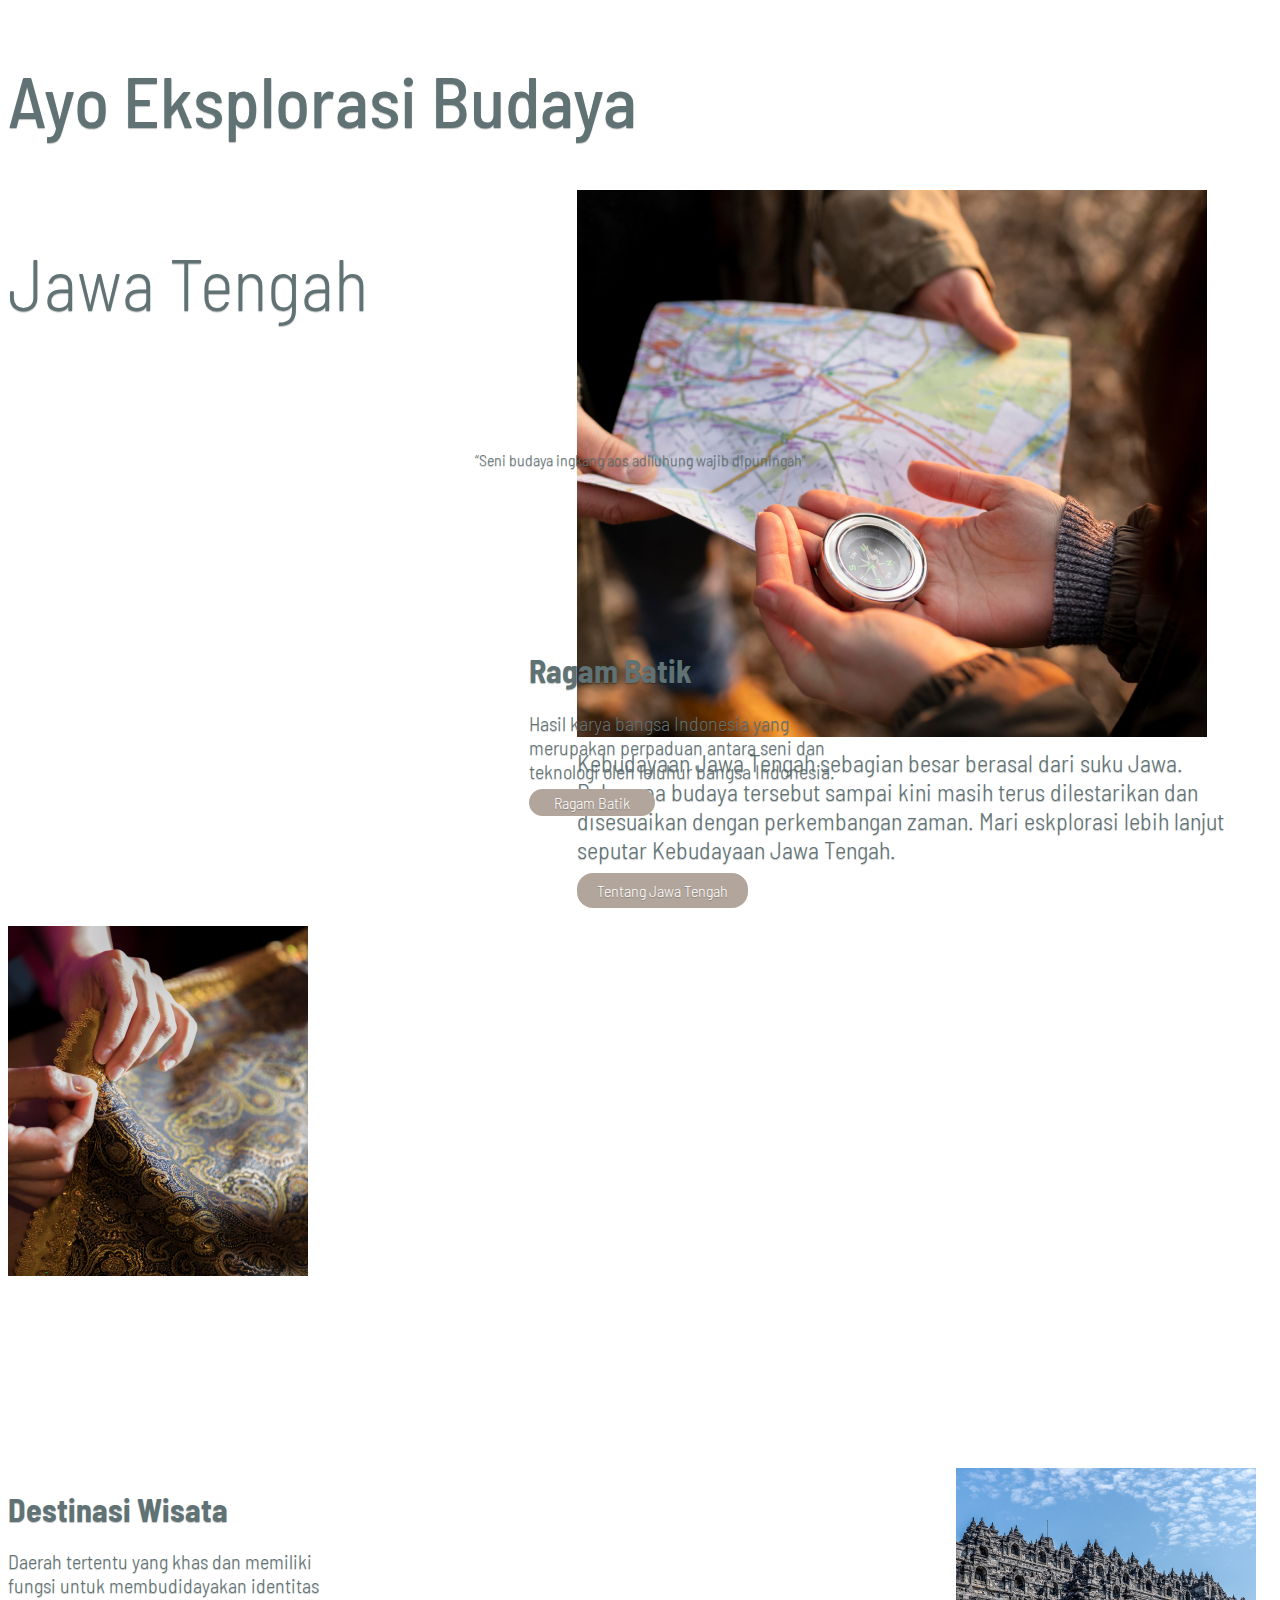
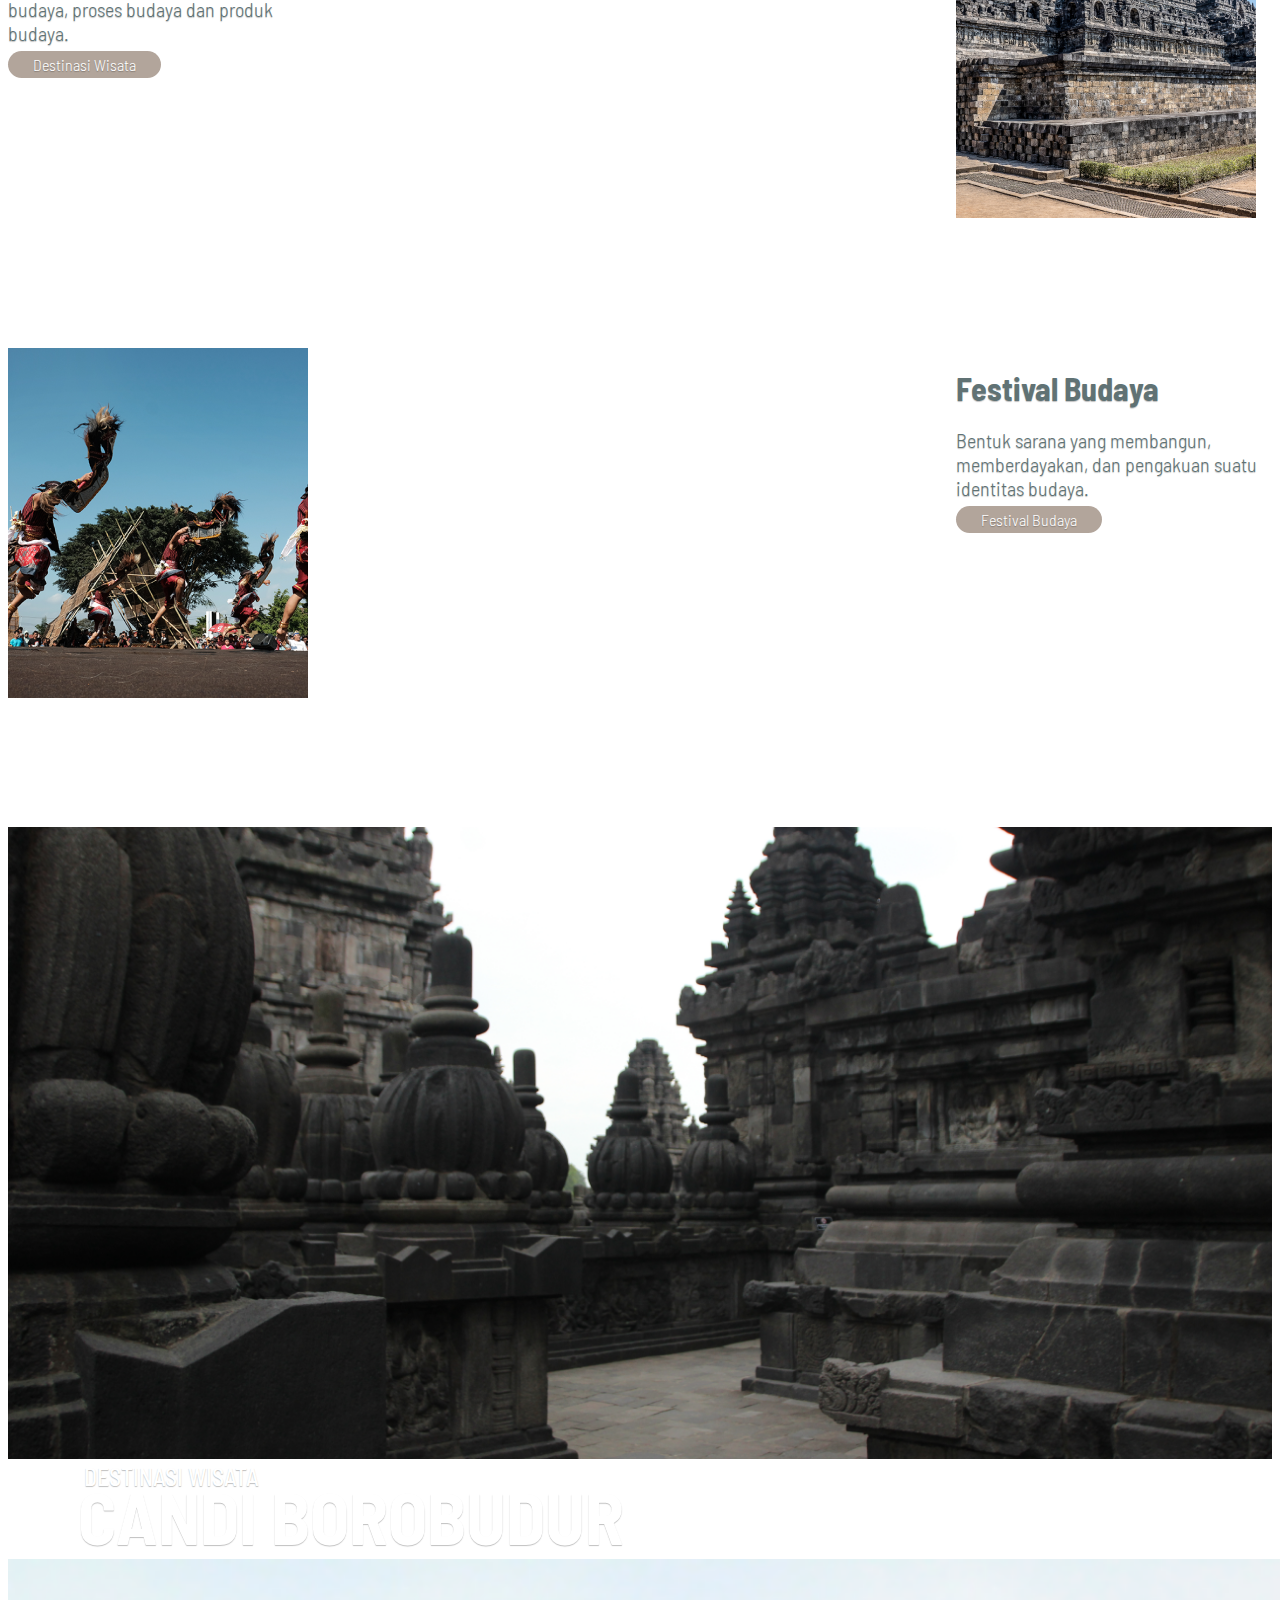
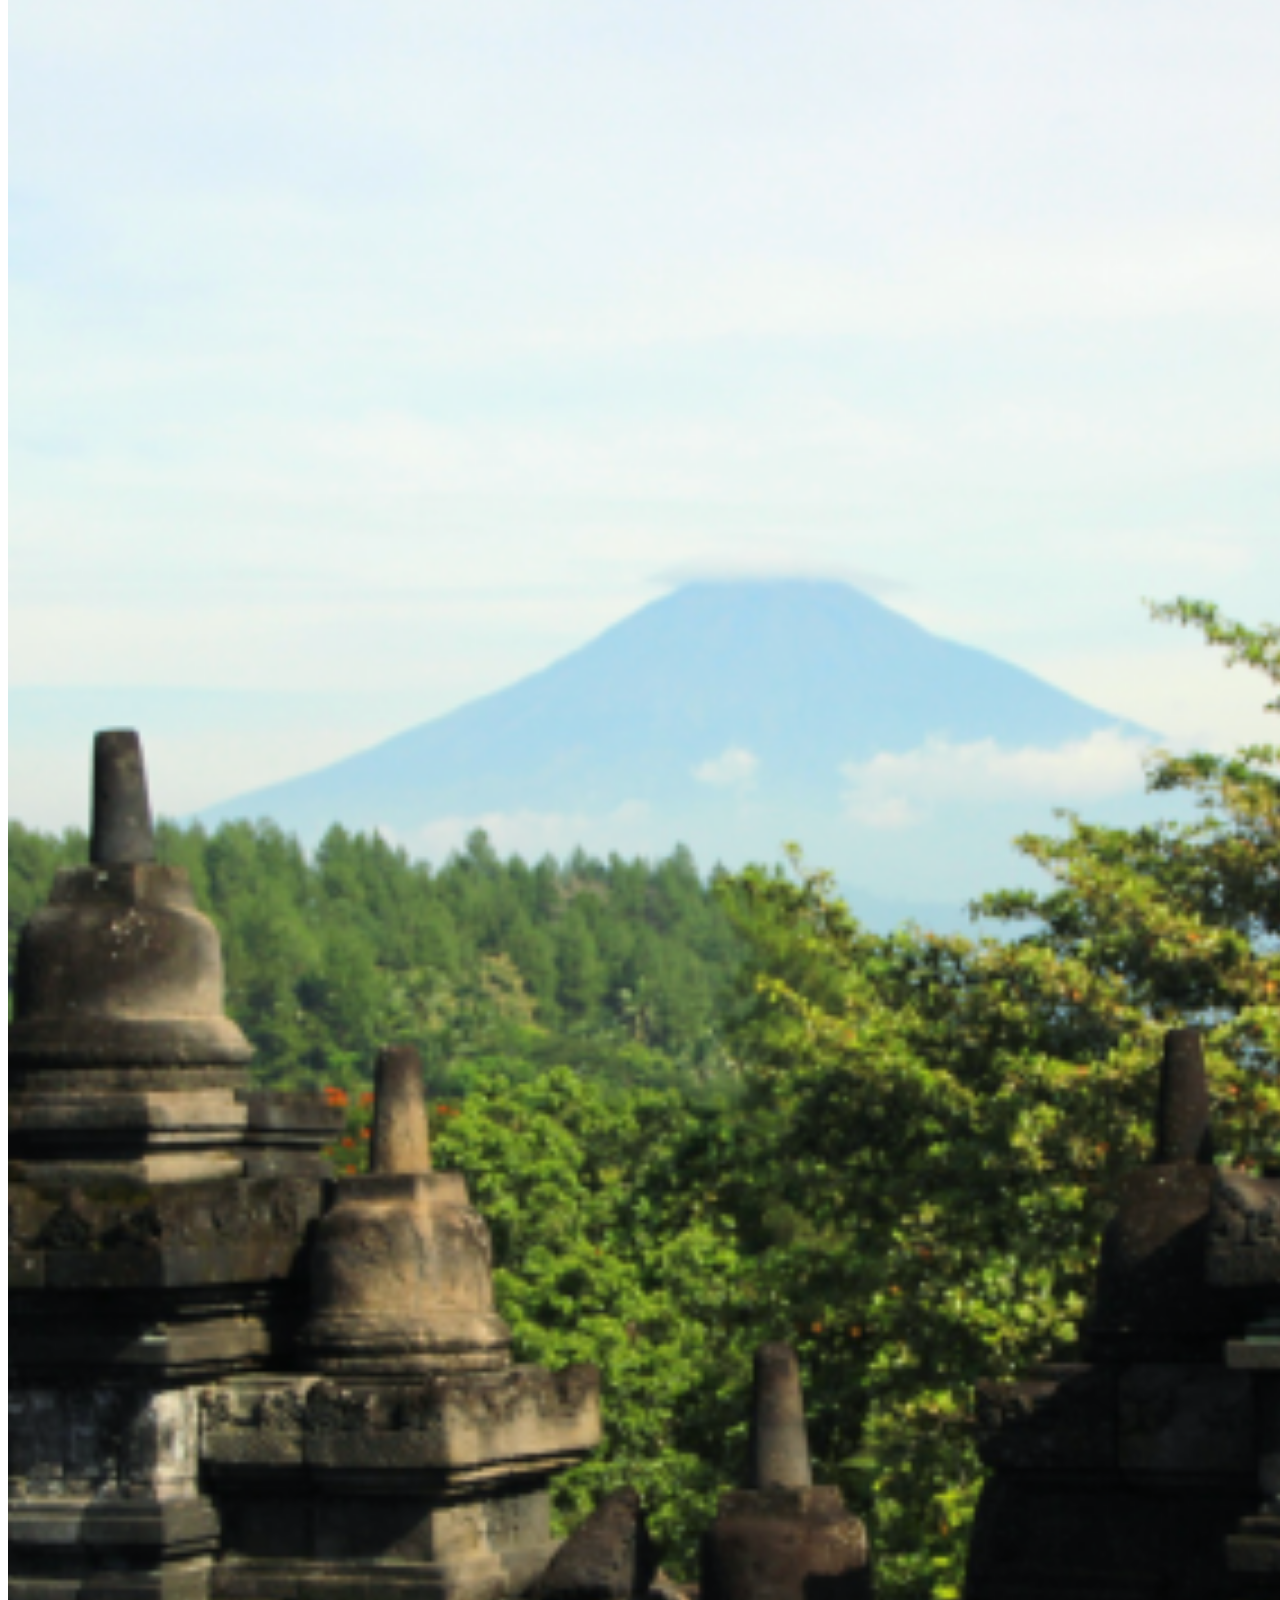
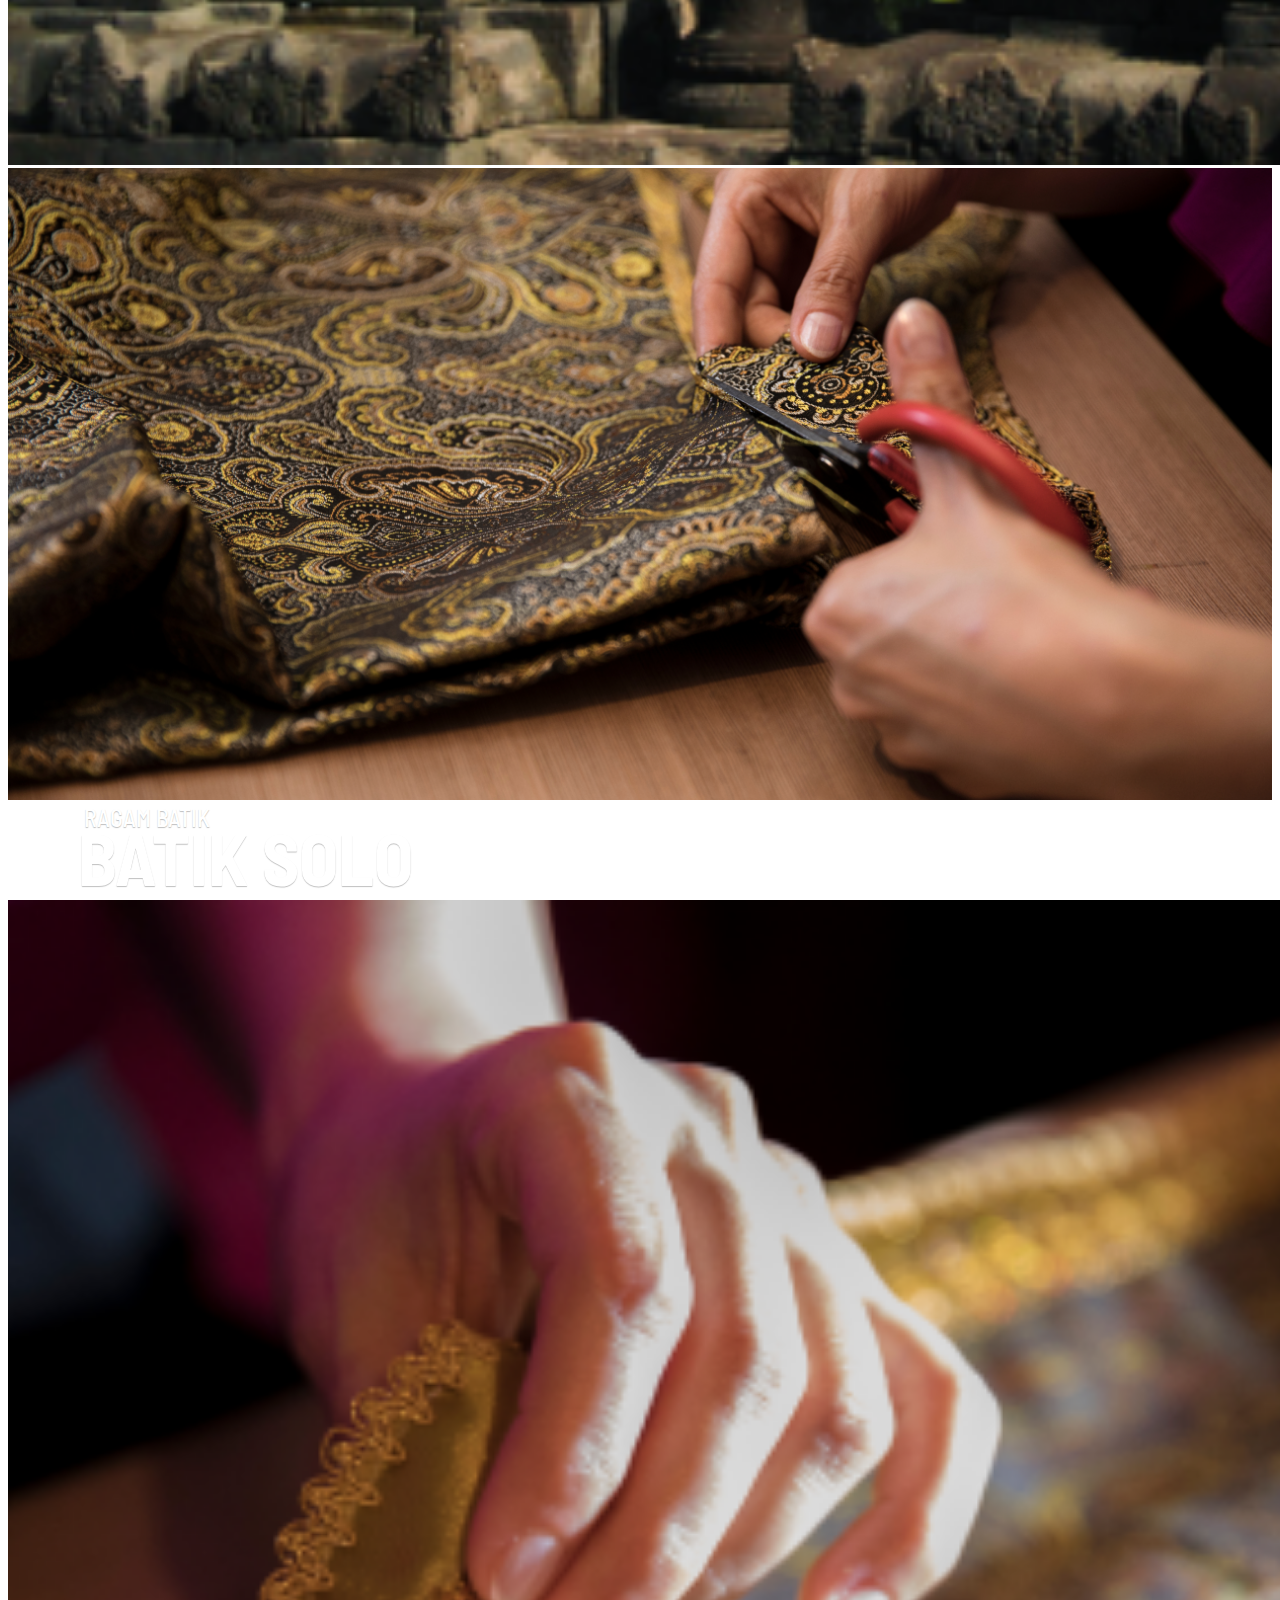
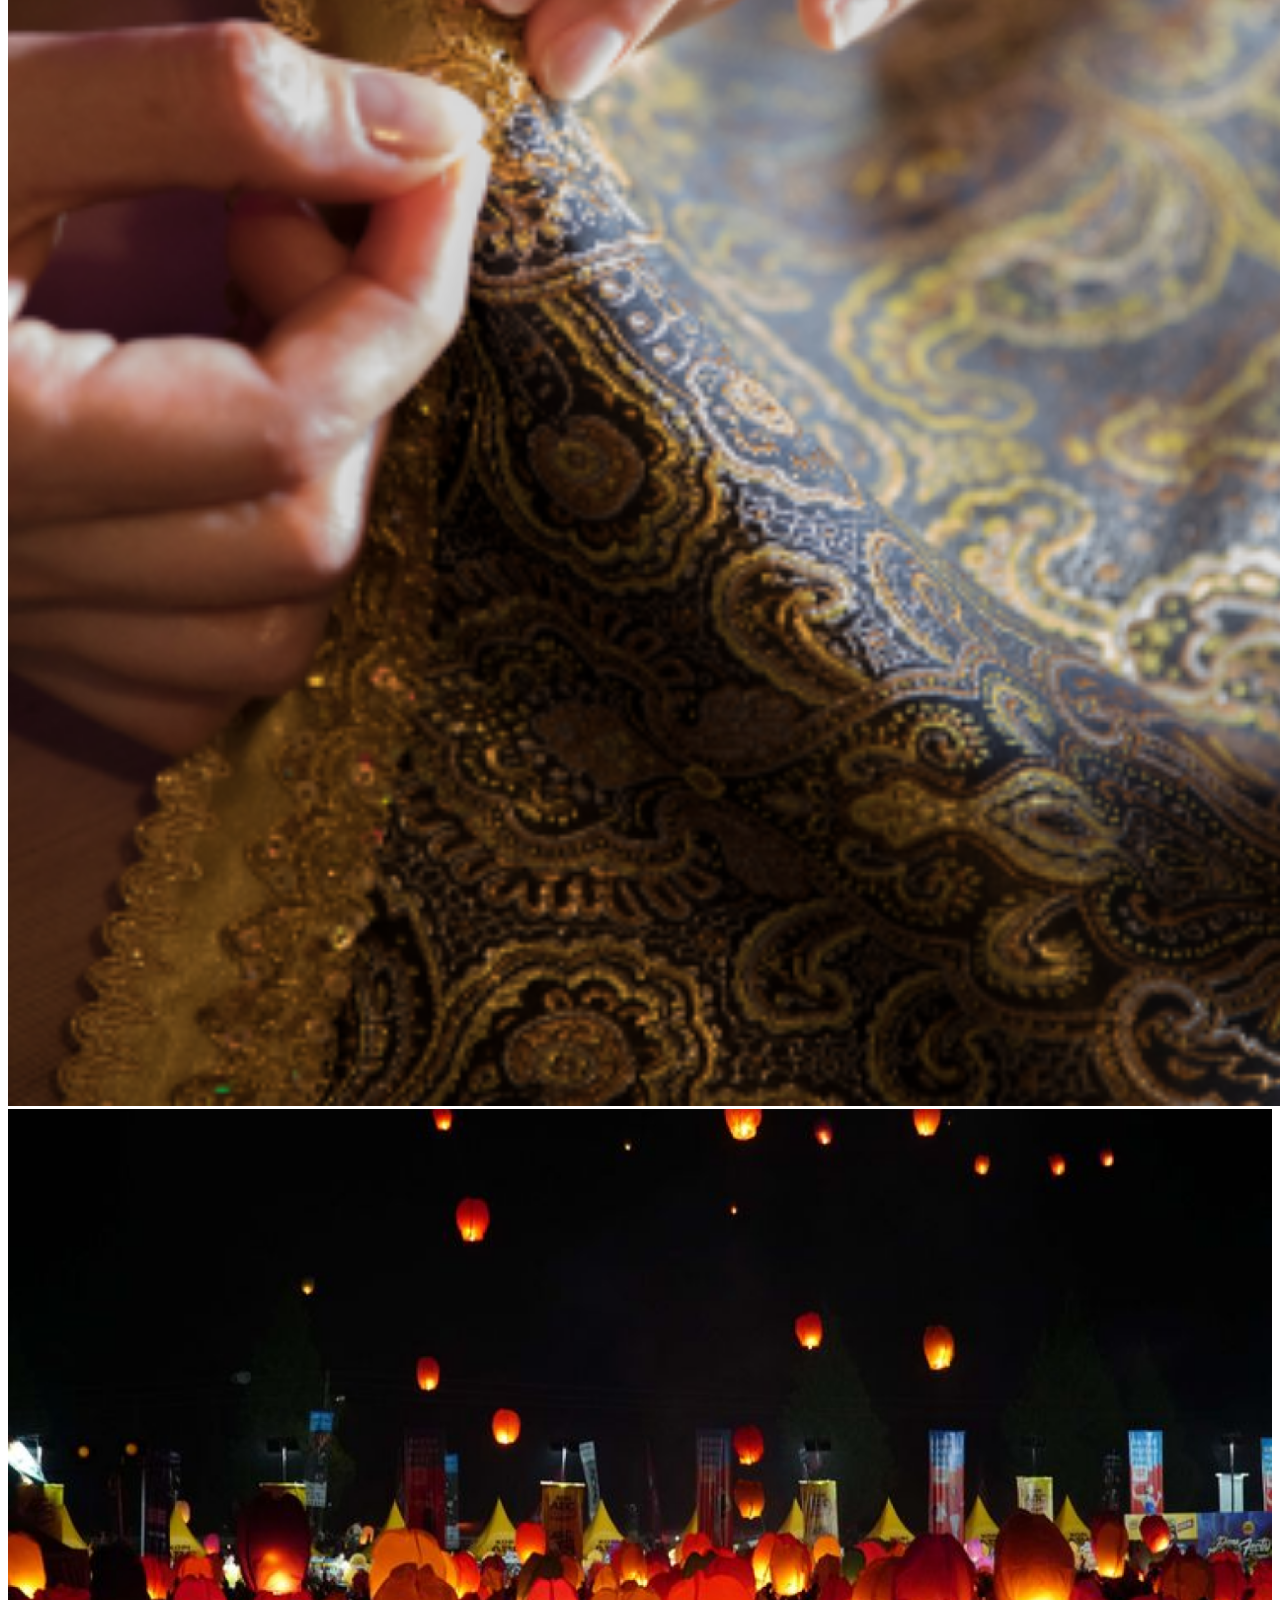
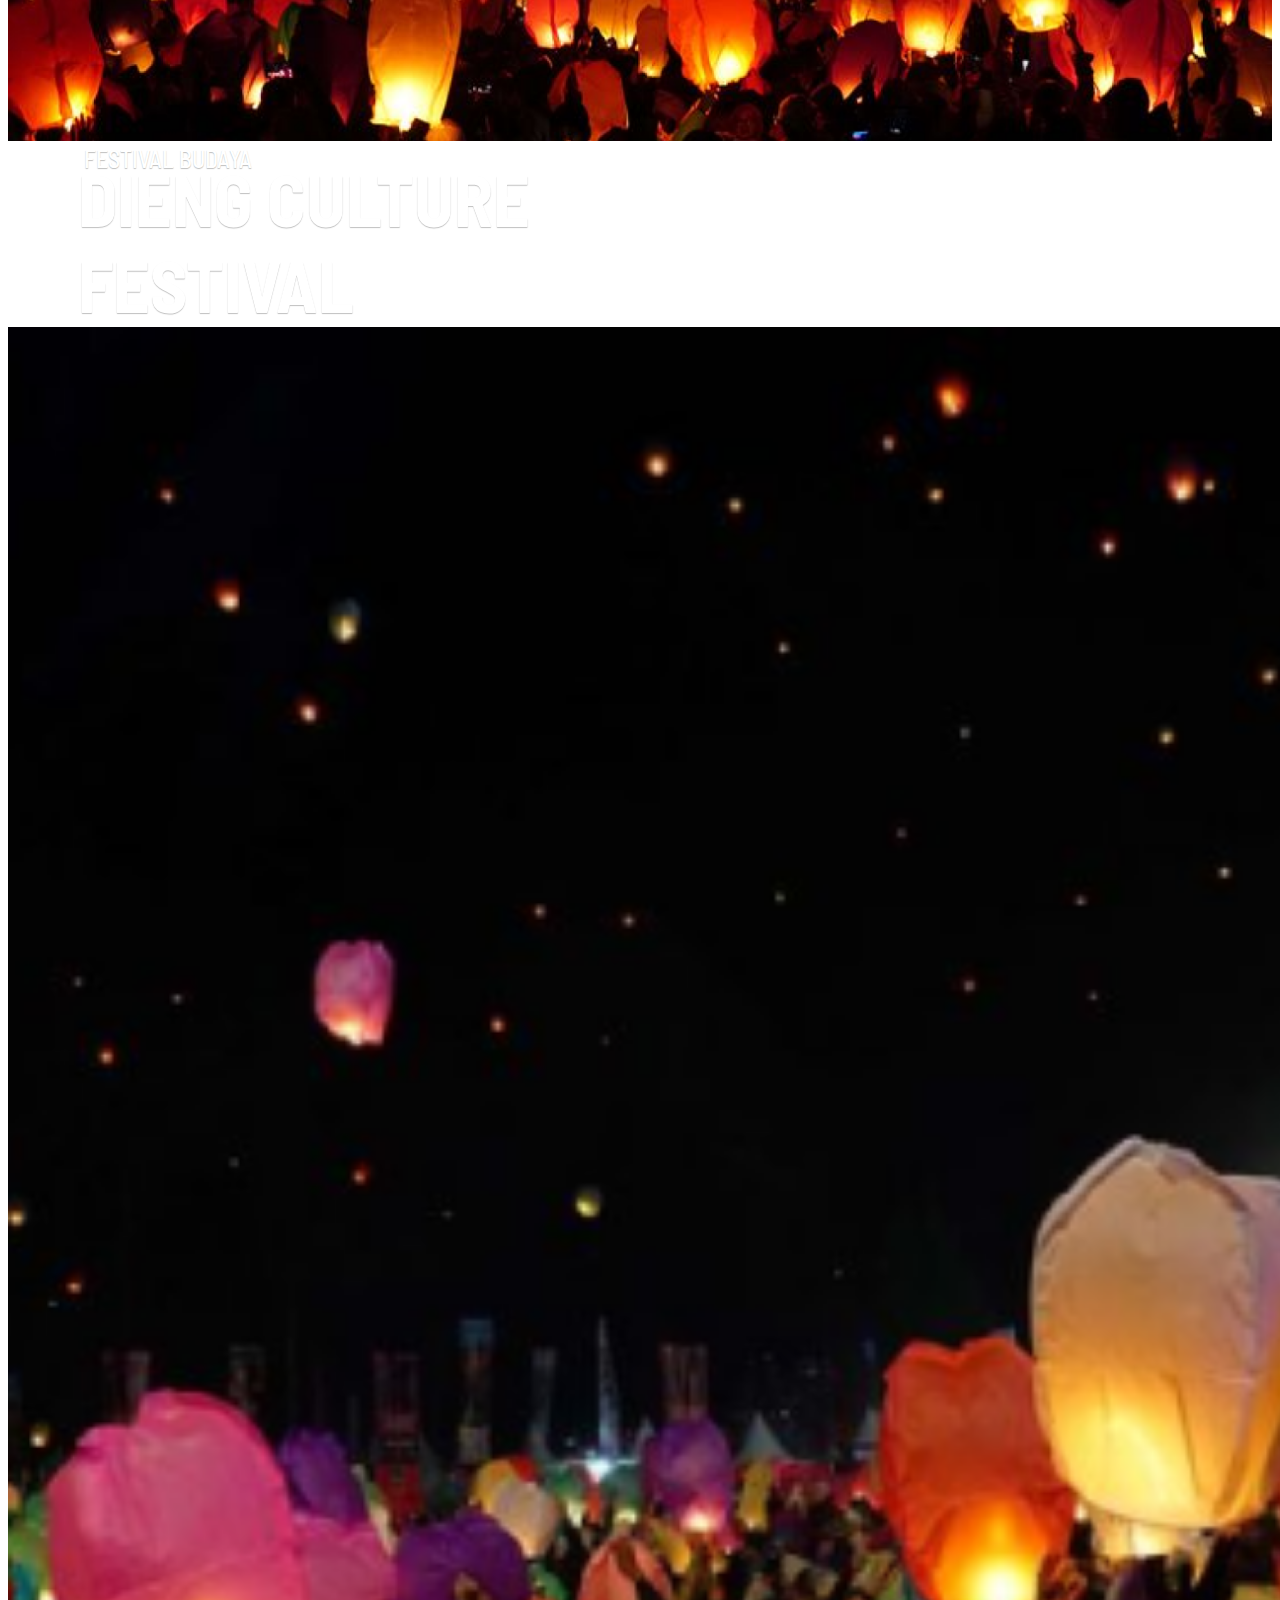
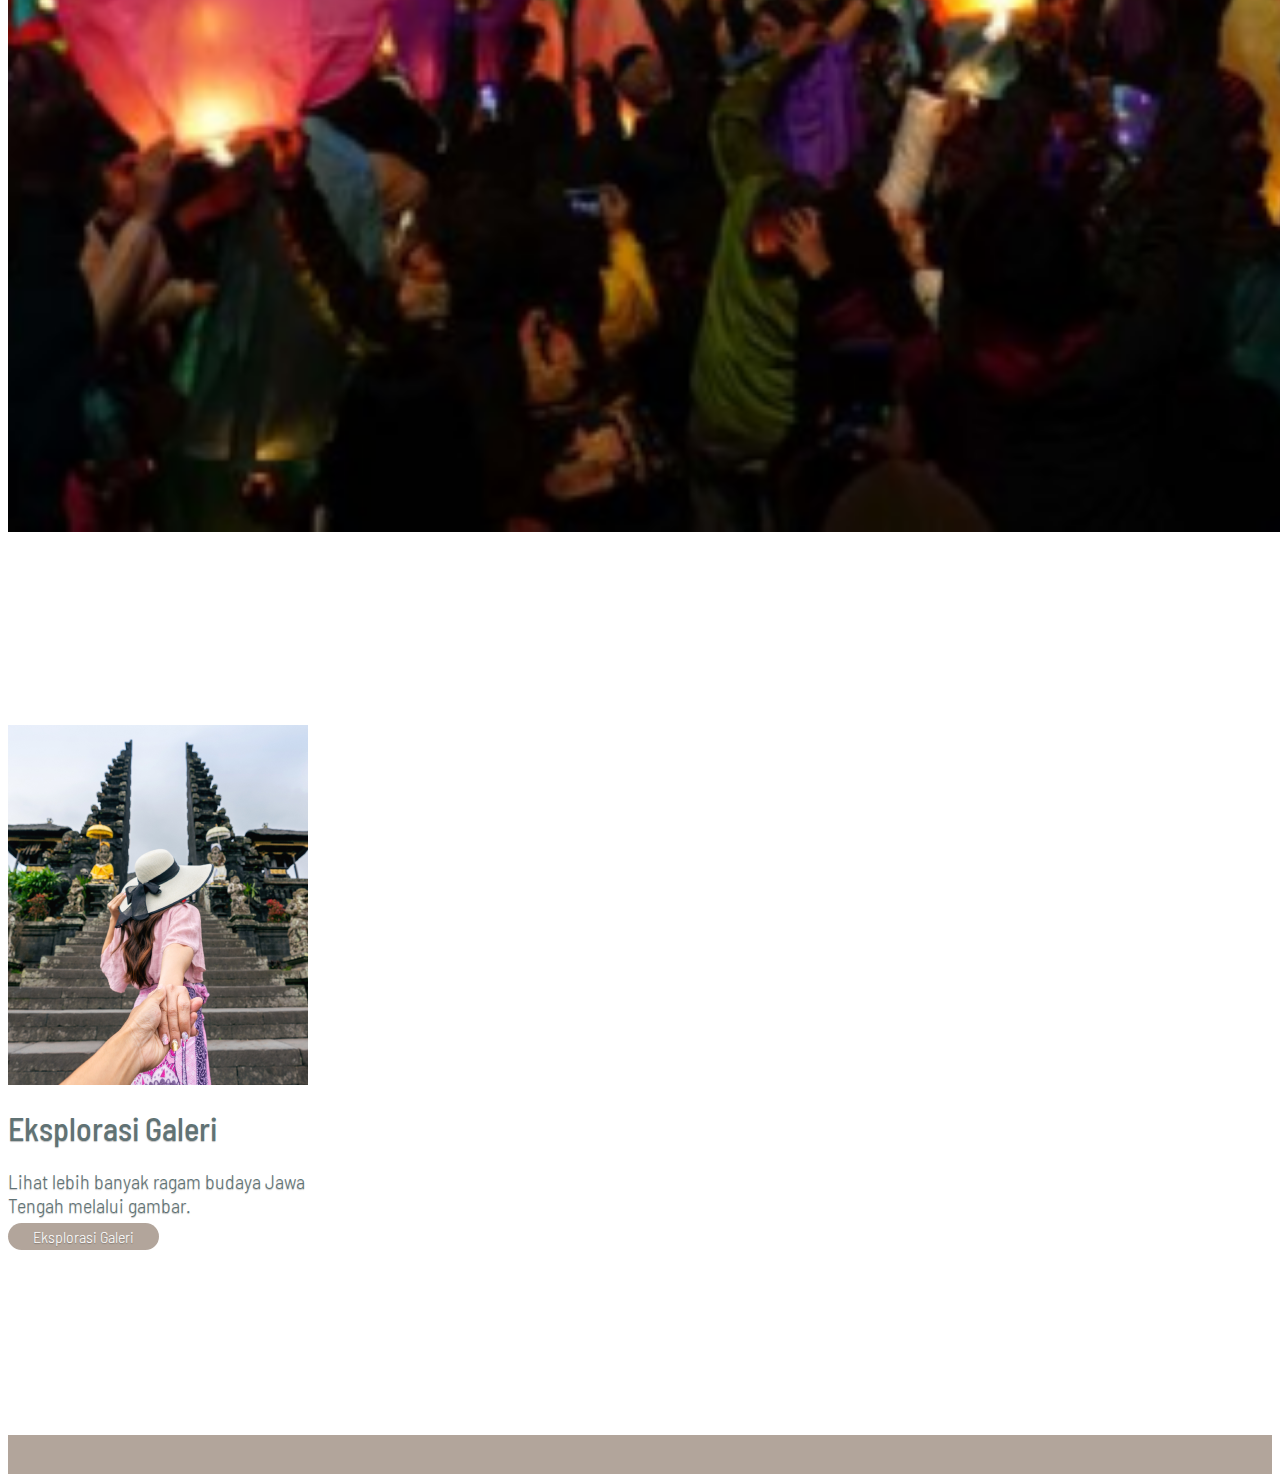
==== index.html @ 0faca9d8 "Fully Responsive Page (Without Navbar & Footer)" ====
<!DOCTYPE html>
<html lang="en">

<head>
    <meta charset="UTF-8">
    <meta name="viewport" content="width=device-width, initial-scale=1.0">
    <title>Belum Ada Judul</title>
    <link href="https://cdn.jsdelivr.net/npm/bootstrap@5.3.2/dist/css/bootstrap.min.css" rel="stylesheet"
        integrity="sha384-T3c6CoIi6uLrA9TneNEoa7RxnatzjcDSCmG1MXxSR1GAsXEV/Dwwykc2MPK8M2HN" crossorigin="anonymous">
    <link rel="stylesheet" href="style.css">
</head>

<body>
    <div class="container">
        <div class="gc gc-1 position-relative">
            <h1 class="fw500 title gft">ayo eksplorasi budaya</h1>
            <h1 class="fw300 title gst">jawa tengah</h1>
            <span class="g-desc d-flex flex-column">
                <p class="fst-italic fw300">“Seni budaya ingkang aos
                    adiluhung wajib dipuningah”</p>
                <span class="line"></span>
            </span>
            <img class="g-img" src="pictures/eksplorasi-budaya.png" alt="Eksplorasi Budaya">
            <div class="glc">
                <p class="fw300">Kebudayaan Jawa Tengah sebagian besar berasal dari suku Jawa. Beberapa budaya
                    tersebut sampai kini masih terus
                    dilestarikan dan disesuaikan dengan perkembangan zaman. Mari eskplorasi lebih lanjut seputar
                    Kebudayaan Jawa Tengah.</p>
                <span class="button">tentang jawa tengah</span>
            </div>
        </div>
    </div>
    <div class="container" id="second-content">
        <div class="gc gc-2 cmt-1" id="first-content-card">
            <div class="container g-img d-flex align-items-center">
                <img class="w-100-sm" src="pictures/ragam-batik.png" alt="Ragam Batik">
            </div>
            <div class="glc position-relative">
                <span class="container w-fc d-flex flex-column">
                    <h1>ragam batik</h1>
                    <span class="line cmb-2"></span>
                    <p class="fw300 custom-mw cfs cmb-1">Hasil karya bangsa Indonesia yang merupakan perpaduan antara
                        seni dan teknologi oleh leluhur bangsa Indonesia.</p>
                    <a href="#batik-solo" class="button cp-1">ragam batik</a>
                </span>
            </div>
        </div>
        <div class="gc gc-3 cmt-2" id="second-content-card">
            <div class="g-img d-flex align-items-center">
                <span class="container w-fc d-flex flex-column">
                    <h1>destinasi wisata</h1>
                    <span class="line cmb-2"></span>
                    <p class="fw300 custom-mw cfs cmb-1">Daerah tertentu yang khas dan memiliki fungsi untuk
                        membudidayakan identitas budaya, proses budaya dan produk budaya.</p>
                    <a href="#candi-borobudur" class="button cp-1">destinasi wisata</a>
                </span>
            </div>
            <div class="container glc d-flex align-items-center">
                <img class="w-100-sm" src="pictures/destinasi-wisata.png" alt="Destinasi Wisata">
            </div>
        </div>
        <div class="gc gc-4 cmt-3">
            <div class="container g-img d-flex align-items-center">
                <img class="w-100-sm" src="pictures/festival-budaya.png" alt="Festival Budaya">
            </div>
            <div class="glc position-relative">
                <span class="container w-fc d-flex flex-column">
                    <h1>festival budaya</h1>
                    <span class="line cmb-2"></span>
                    <p class="fw300 custom-mw cfs cmb-1">Bentuk sarana yang membangun, memberdayakan, dan pengakuan
                        suatu identitas budaya.</p>
                    <a href="#dcf" class="button cp-1">festival budaya</a>
                </span>
            </div>
        </div>
    </div>
    <div class="cmt-3 text-on-pic-style">
        <div class="position-relative" id="candi-borobudur">
            <img src="pictures/candi-borobudur-bg.png" alt="Candi Borobudur" width="100%">
            <div class="position-absolute top-50 cml translate-middle-y">
                <h1 class="fw500 subtitle cm-1">destinasi wisata</h1>
                <h1 class="fw700 title text-break"><span id="fw">candi </span>borobudur</h1>
            </div>
            <span class="position-absolute cs top-50 translate-middle">
                <img src="pictures/candi-borobudur.png" alt="Candi Borobudur" width="125%">
            </span>
        </div>
        <div class="position-relative" id="batik-solo">
            <img src="pictures/batik-solo-bg.png" alt="Batik Solo" width="100%">
            <div class="position-absolute top-50 cml translate-middle-y">
                <h1 class="fw500 subtitle cm-1 w-100">ragam batik</h1>
                <h1 class="fw700 title text-break"><span id="fw">batik </span>solo</h1>
            </div>

            <span class="position-absolute cs top-50 translate-middle">
                <img src="pictures/batik-solo.png" alt="Batik Solo" width="125%">
            </span>
        </div>
        <div class="position-relative" id="dcf">
            <img src="pictures/dcf-bg.png" alt="Dieng Culture Festival" width="100%">
            <div class="position-absolute top-50 cml translate-middle-y">
                <h1 class="fw500 subtitle cm-1">festival budaya</h1>
                <h1 class="fw700 title text-break">dieng culture<br>festival</h1>
            </div>

            <span class="position-absolute cs top-50 translate-middle">
                <img src="pictures/dcf.png" alt="Dieng Culture Festival" width="125%">
            </span>
        </div>
    </div>
    <div class="d-grid gc-5 cmt-2">
        <div class="container g-img d-flex justify-content-end">
            <img class="w-100-sm" src="pictures/eksplorasi-galeri.png" alt="Eksplorasi Galeri" title="Eksplorasi Galeri">
        </div>
        <div class="glc position-relative">
            <span class="container w-fc d-flex flex-column position-absolute cst">
                <h1 class="fw500">eksplorasi galeri</h1>
                <span class="line cw cmb-2"></span>
                <p class="fw300 custom-mw cfs cmb-1">Lihat lebih banyak ragam budaya Jawa Tengah melalui gambar.</p>
                <a href="#" class="button cp-1">eksplorasi galeri</a>
            </span>
        </div>
    </div>
    <footer class="cmt-2">

    </footer>
    <script src="https://cdn.jsdelivr.net/npm/bootstrap@5.3.2/dist/js/bootstrap.bundle.min.js"
        integrity="sha384-C6RzsynM9kWDrMNeT87bh95OGNyZPhcTNXj1NW7RuBCsyN/o0jlpcV8Qyq46cDfL"
        crossorigin="anonymous"></script>
</body>

</html>
---- style.css ----
@import url('https://fonts.googleapis.com/css2?family=Barlow+Semi+Condensed:wght@300;500;700&display=swap');

:root {
    --primary-color: #607274;
    --secondary-color: #B2A59B;
}

body {
    overflow-x: hidden;
}

* {
    font-family: 'Barlow Semi Condensed', sans-serif;
    box-sizing: border-box;
    color: var(--primary-color);
    text-shadow: 0px 1px 1px rgba(0, 0, 0, 0.25);
    cursor: default;
}

a {
    text-decoration: none;
}

p {
    margin: 0 !important;
}

h1 {
    text-transform: capitalize;
}

.fw700 {
    font-weight: 700;
}

.fw500 {
    font-weight: 500;
}

.fw300 {
    font-weight: 300;
}

.title {
    font-size: clamp(2em, 8vw, 4.5em);
}

.subtitle {
    font-size: clamp(0.8rem, 2vw, 1.5rem);
}

.gc-1 > .glc > p {
    font-size: clamp(1em, 3vw, 1.5em);
}

.cfs {
    font-size: var(--cfs);
}

.cw {
    width: 80%;
}

.line {
    height: 1px;
    background-color: color-mix(in srgb,
            var(--primary-color),
            transparent);
}

.gc-1 > .g-desc > p {
    margin-bottom: 1% !important;
}

.gc-1 > .glc > span {
    padding: var(--cp) 20px;
}

.button {
    background-color: var(--secondary-color);
    color: white;
    border-radius: 16px;
    text-transform: capitalize;
    font-weight: 300;
    cursor: pointer;
    width: fit-content;
    font-size: 0.5rem 5vw 1rem;
}

.custom-mw {
    max-width: 24.3vw;
}

.w-fc {
    width: fit-content;
}

.cp-1 {
    padding: 4px 25px;
}

.cm-1 {
    margin: 0 0 -1.5% 0.5% !important;
}

.cmt-1 {
    margin-top: var(--cmt-2) !important;
}

.cmt-2 {
    margin-top: 15% !important;
}

.cmt-3 {
    margin-top: 10% !important;
}

.cmb-1 {
    margin-bottom: 10px !important;
}

.cmb-2 {
    margin-bottom: 2% !important;
}

.cml {
    margin-left: var(--cml);
}

.cs {
    left: 75%;
}

.cst {
    left: 13%;
    top: 5%;
}

.text-on-pic-style h1,
.text-on-pic-style span {
    text-transform: uppercase;
    color: white;
    margin: 0;
}

footer {
    background-color: var(--secondary-color);
    width: 100%;
    height: 3vw;
}

.gc {
    display: grid;
}

.gft {
    grid-area: first-title;
}

.gst {
    grid-area: second-title;
}

.g-desc {
    grid-area: desc;
}

.g-img {
    grid-area: image;
}

.glc {
    grid-area: last-content;
}

@media (max-width: 540px) {
    :root {
        --cp: 6px;
        --cfs: 0.8rem;
    }

    .gc-1 {
        grid-template-areas:
            "first-title"
            "second-title"
            "image"
            "desc"
            "last-content";
    }

    .gc-1 > .gft,
    .gc-1 > .gst {
        text-align: center;
    }

    .gc-1 > img {
        width: 100%;
        margin-top: 20px;
    }

    .gc-1 > .g-desc {
        height: fit-content;
        padding: 0 25%;
        text-align: center;
        margin-top: 20px;
        line-height: normal;
    }

    .gc-1 > .g-desc > .line,
    .gc-1 > .glc > span {
        margin-top: 5px !important;
    }

    .gc-1 > .glc {
        margin-top: 20px;
        display: grid;
        place-items: center;
        padding: 0 12.5%;
        text-align: center;
        line-height: normal;
        row-gap: 10px;
    }

    .gc-2,
    .gc-3,
    .gc-4,
    .gc-5 {
        grid-template-columns: 50% 50%;
        grid-template-areas: "image last-content";
    }

    .w-100-sm {
        width: 100%;
    }

    .custom-mw {
        max-width: 100%;
    }

    .text-on-pic-style #fw::after {
        content: "\a";
        white-space: pre;
    }
}

@media (max-width: 600px) {
    :root {
        --cml: 35px !important;
    }
}

@media (max-width: 767px) {
    :root {
        --cmt-2: 15% !important;
    }

    #second-content {
        margin: 0 !important;
        padding: 0 !important;
        max-width: 100vw;
    }

    #second-content .glc,
    #second-content .g-img,
    .gc-4 > .glc > span {
        display: flex;
        justify-content: center;
    }
}

@media (min-width: 541px) and (max-width: 1279px) {
    :root {
        --cmt-1: 30px;
        --cmt-2: 10%;
        --cml: 70px;
        --cp: 8px;
        --cfs: 1.25rem;
    }

    .gc-1 {
        grid-template-columns: 40% 60%;
        grid-template-rows: auto auto auto 250px;
        grid-template-areas:
            "first-title first-title"
            "second-title second-title"
            "image image"
            "desc last-content";
    }

    .gc-1 > .gft,
    .gc-1 > .gst {
        text-align: center;
    }

    .gc-1 > .g-img {
        place-self: center;
        margin-top: 20px;
        width: 90%;
        max-height: 600px;
    }

    .gc-1 > .g-desc {
        place-items: end;
        width: 80%;
        height: fit-content;
        margin-top: var(--cmt-1);
    }

    .gc-1 > .g-desc > p {
        text-align: end;
        padding-left: 5px;
    }

    .gc-1 > .g-desc > .line {
        width: 70%;
    }

    .gc-1 > .glc > p {
        margin: var(--cmt-1) 0 40px 0 !important;
        line-height: normal;
    }

    #first-content-card > .glc > span,
    .gc-4 > .glc > span {
        position: absolute;
        top: 50%;
        transform: translateY(-50%);
    }

    .line:not(:where(.gc-1, .g-desc, .line)) {
        width: 85%;
    }

    .gc-2,
    .gc-3,
    .gc-4,
    .gc-5 {
        grid-template-columns: 50% 50%;
        grid-template-areas: "image last-content";
    }

    #second-content-card > .glc {
        justify-content: center;
    }

    .text-on-pic-style #fw::after {
        content: "\a";
        white-space: pre;
    }
}

@media (min-width: 1280px) {
    :root {
        --cmt-2: 2%;
        --cml: 70px;
        --cp: 8px;
        --cfs: 1.25rem;
    }

    .gc-1 {
        grid-template-columns: 45% 55%;
        grid-template-areas:
            "first-title first-title"
            "second-title image"
            "desc image"
            "desc last-content";
    }

    .gc-1 > .g-desc {
        position: absolute;
        top: 50%;
        left: 50%;
        transform: translateX(-50%);
        width: fit-content;
    }

    .gc-1 > .g-desc > .line {
        width: 50%;
    }

    .gc-1 > .glc > p {
        margin: 1.5% 0 2.5% 0 !important;
    }

    .gc-2 {
        column-gap: 15px;
        grid-template-columns: 40% 60%;
        grid-template-areas: "image last-content";
    }

    .gc-3 {
        grid-template-columns: 75% 25%;
        grid-template-areas: "image last-content";
    }

    .gc-4 {
        grid-template-columns: 75% 25%;
        grid-template-areas: "image last-content";
    }

    #first-content-card > .glc > span {
        position: absolute;
        top: 70%;
    }

    .line:not(:where(.gc-1, .g-desc)) {
        width: 75%;
    }

    .gc-4 > .g-img {
        justify-content: end;
        margin-right: 15vw !important;
    }

    .gc-5 {
        grid-template-columns: 40% 60%;
        grid-template-areas: "image last-content";
    }
}
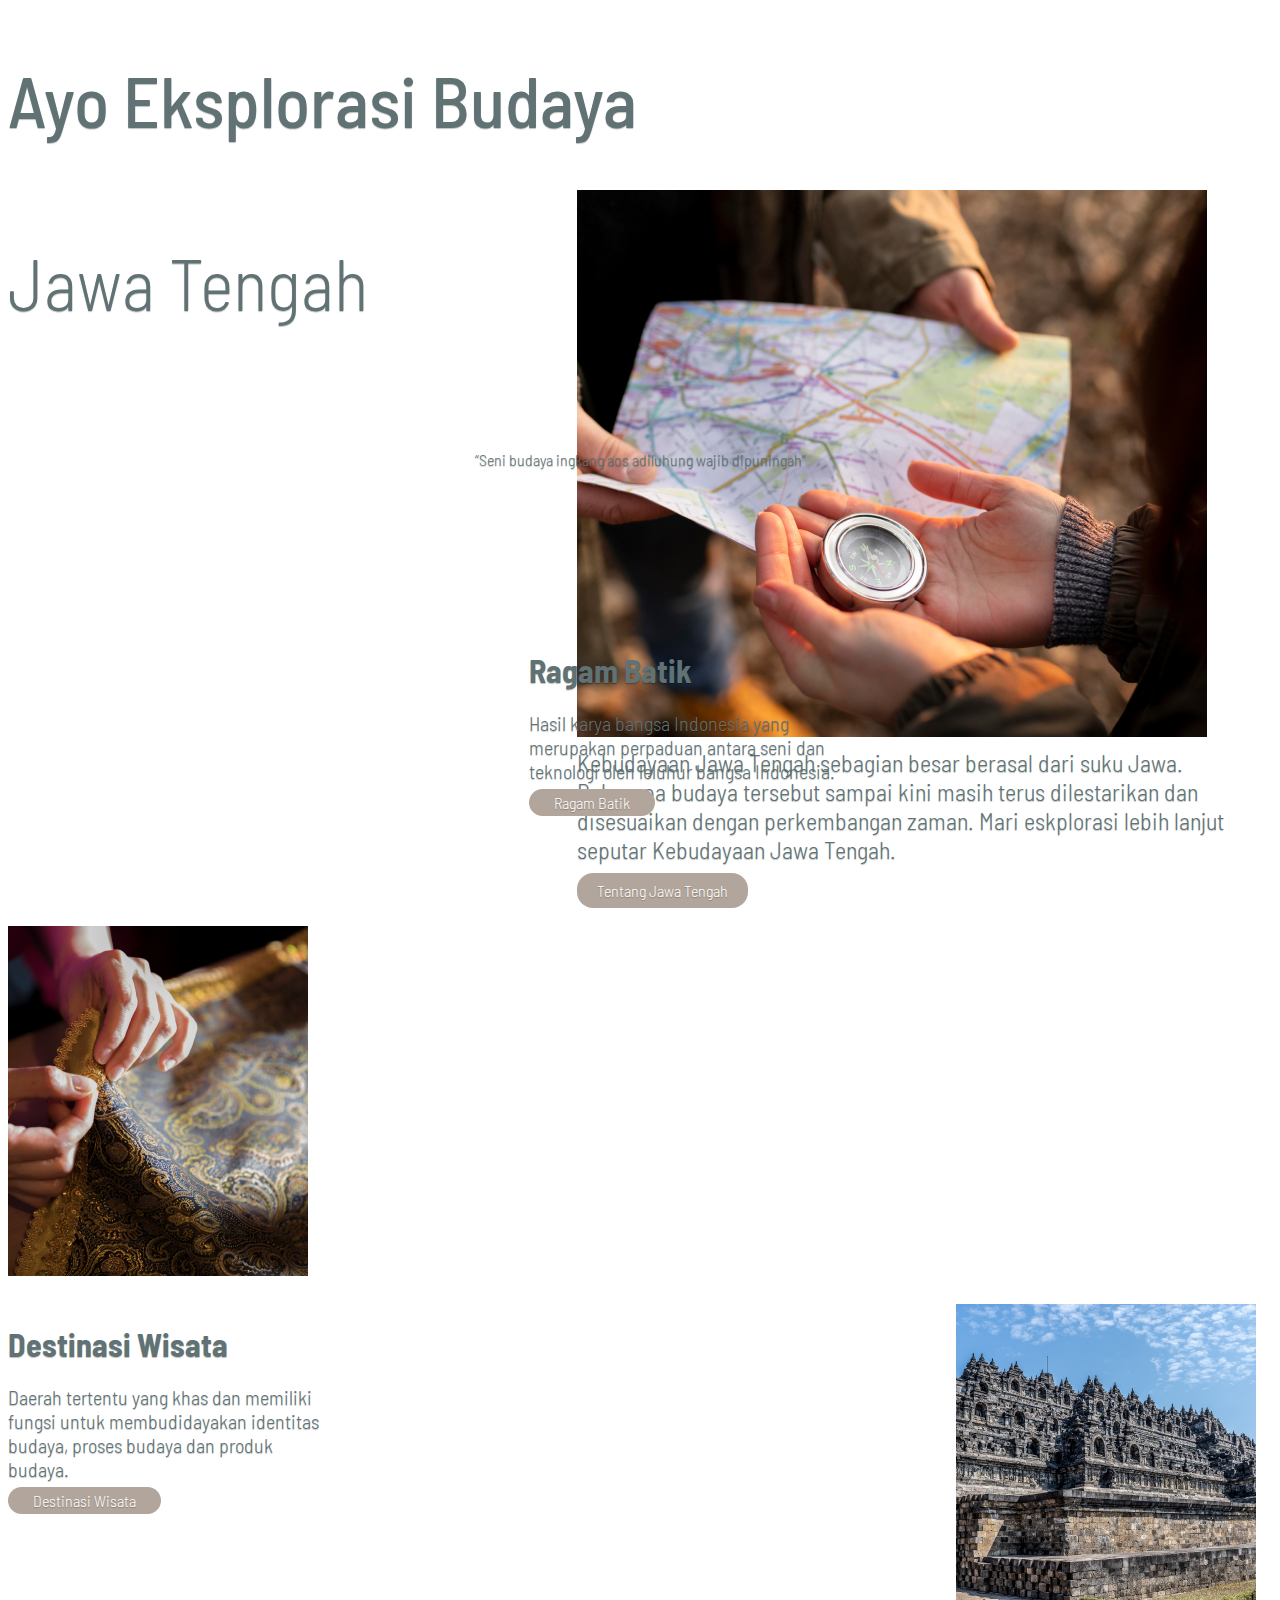
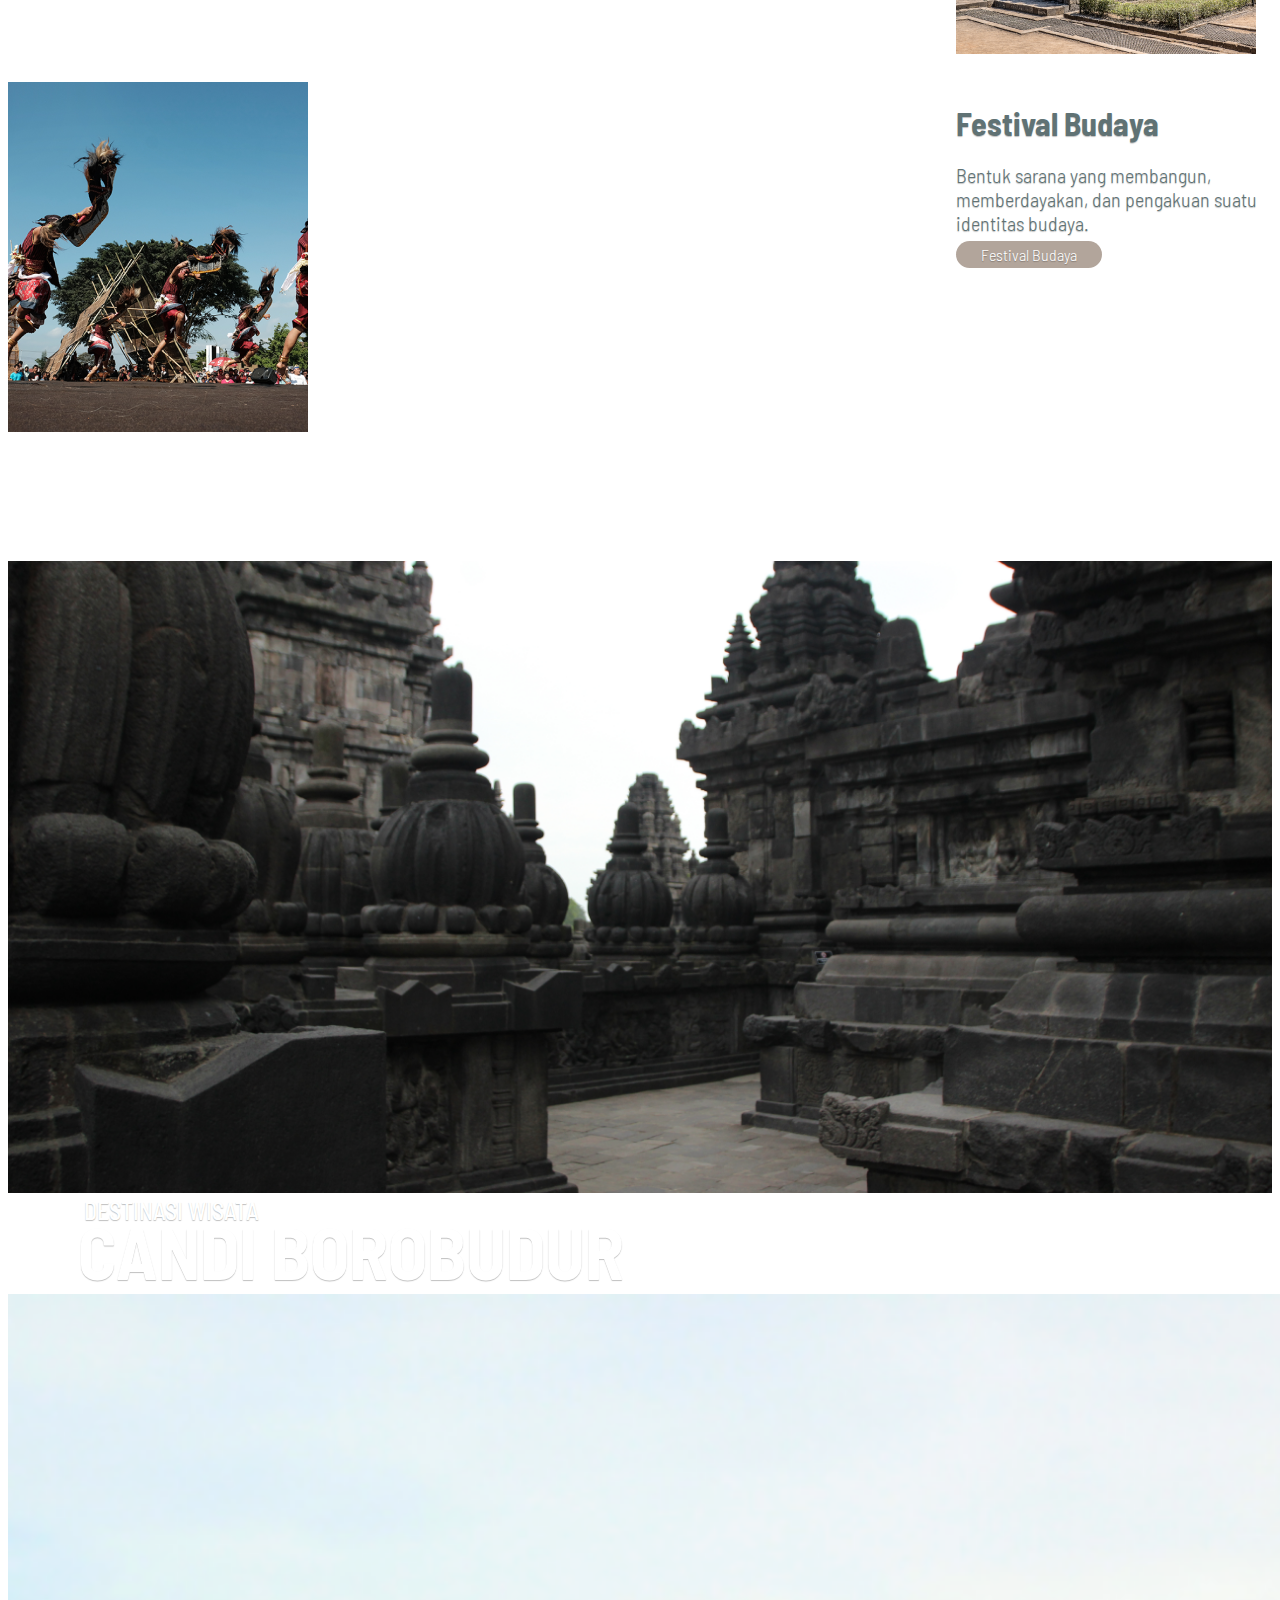
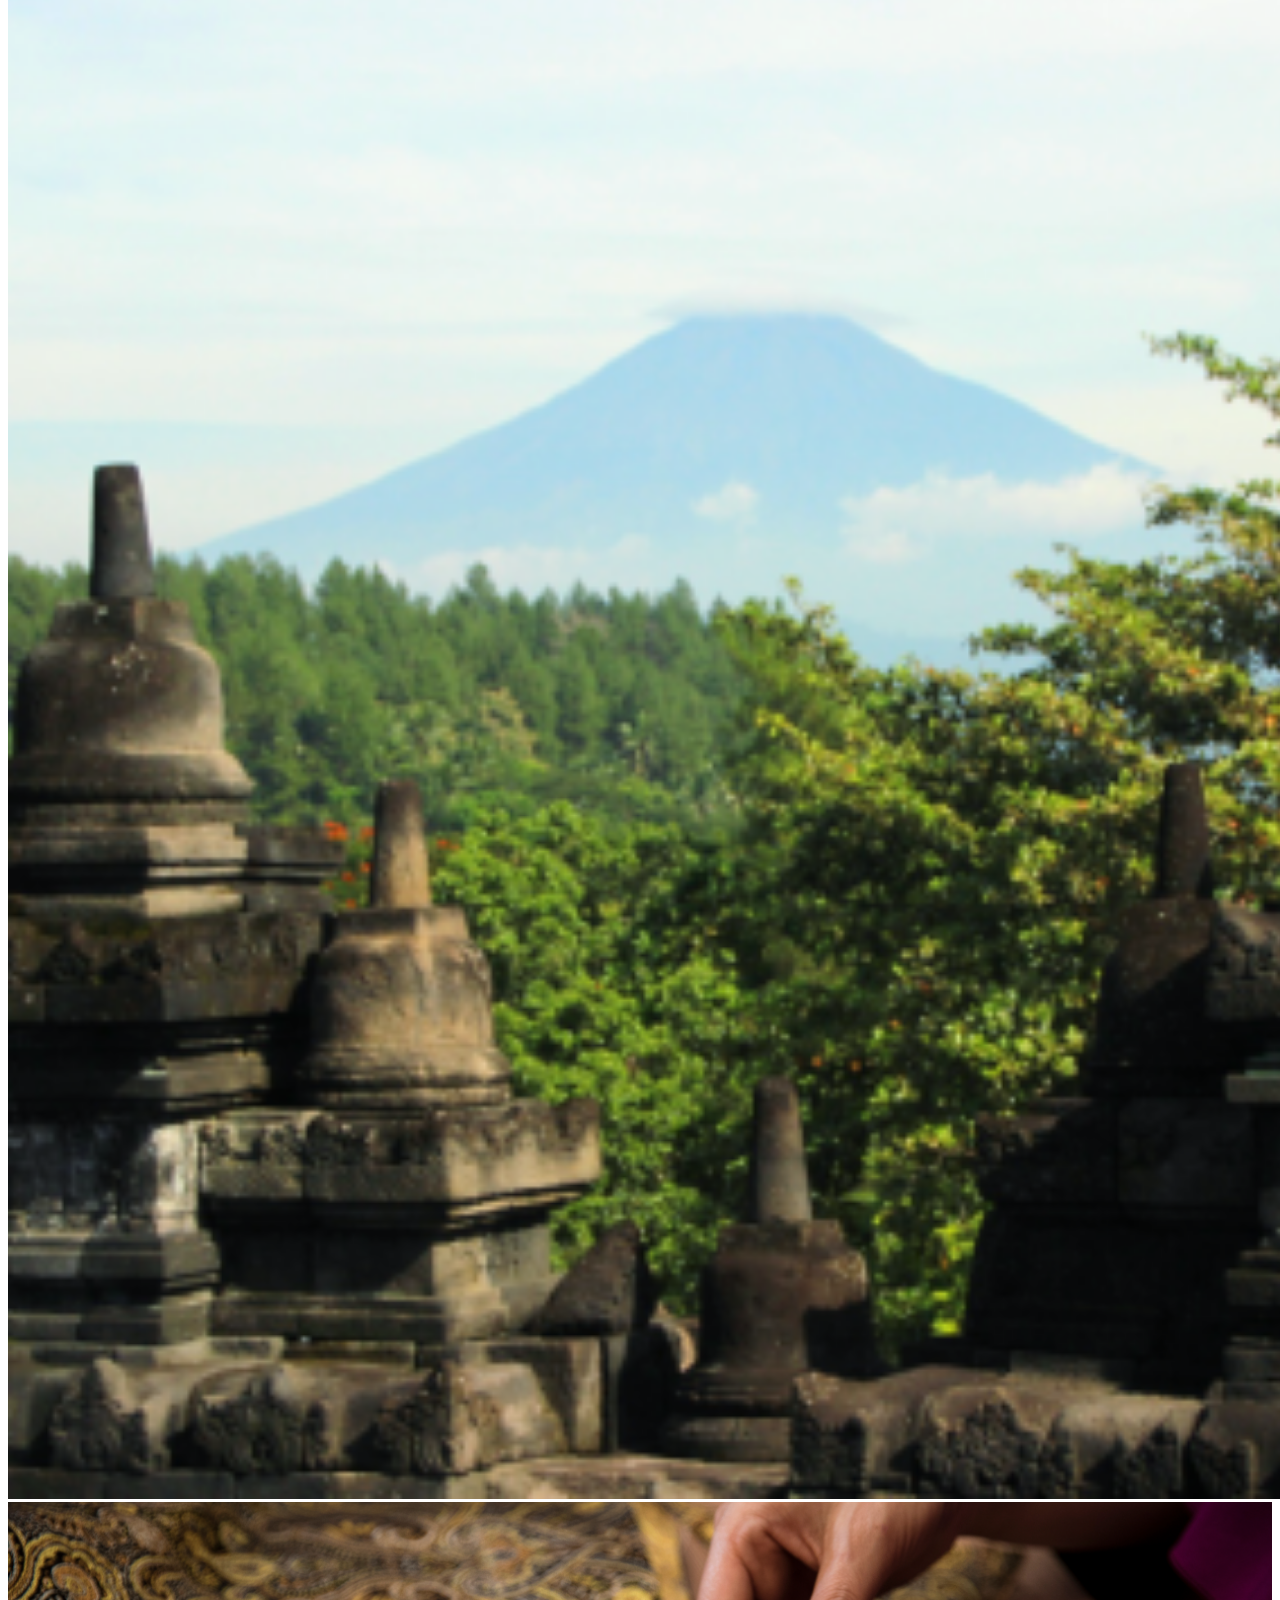
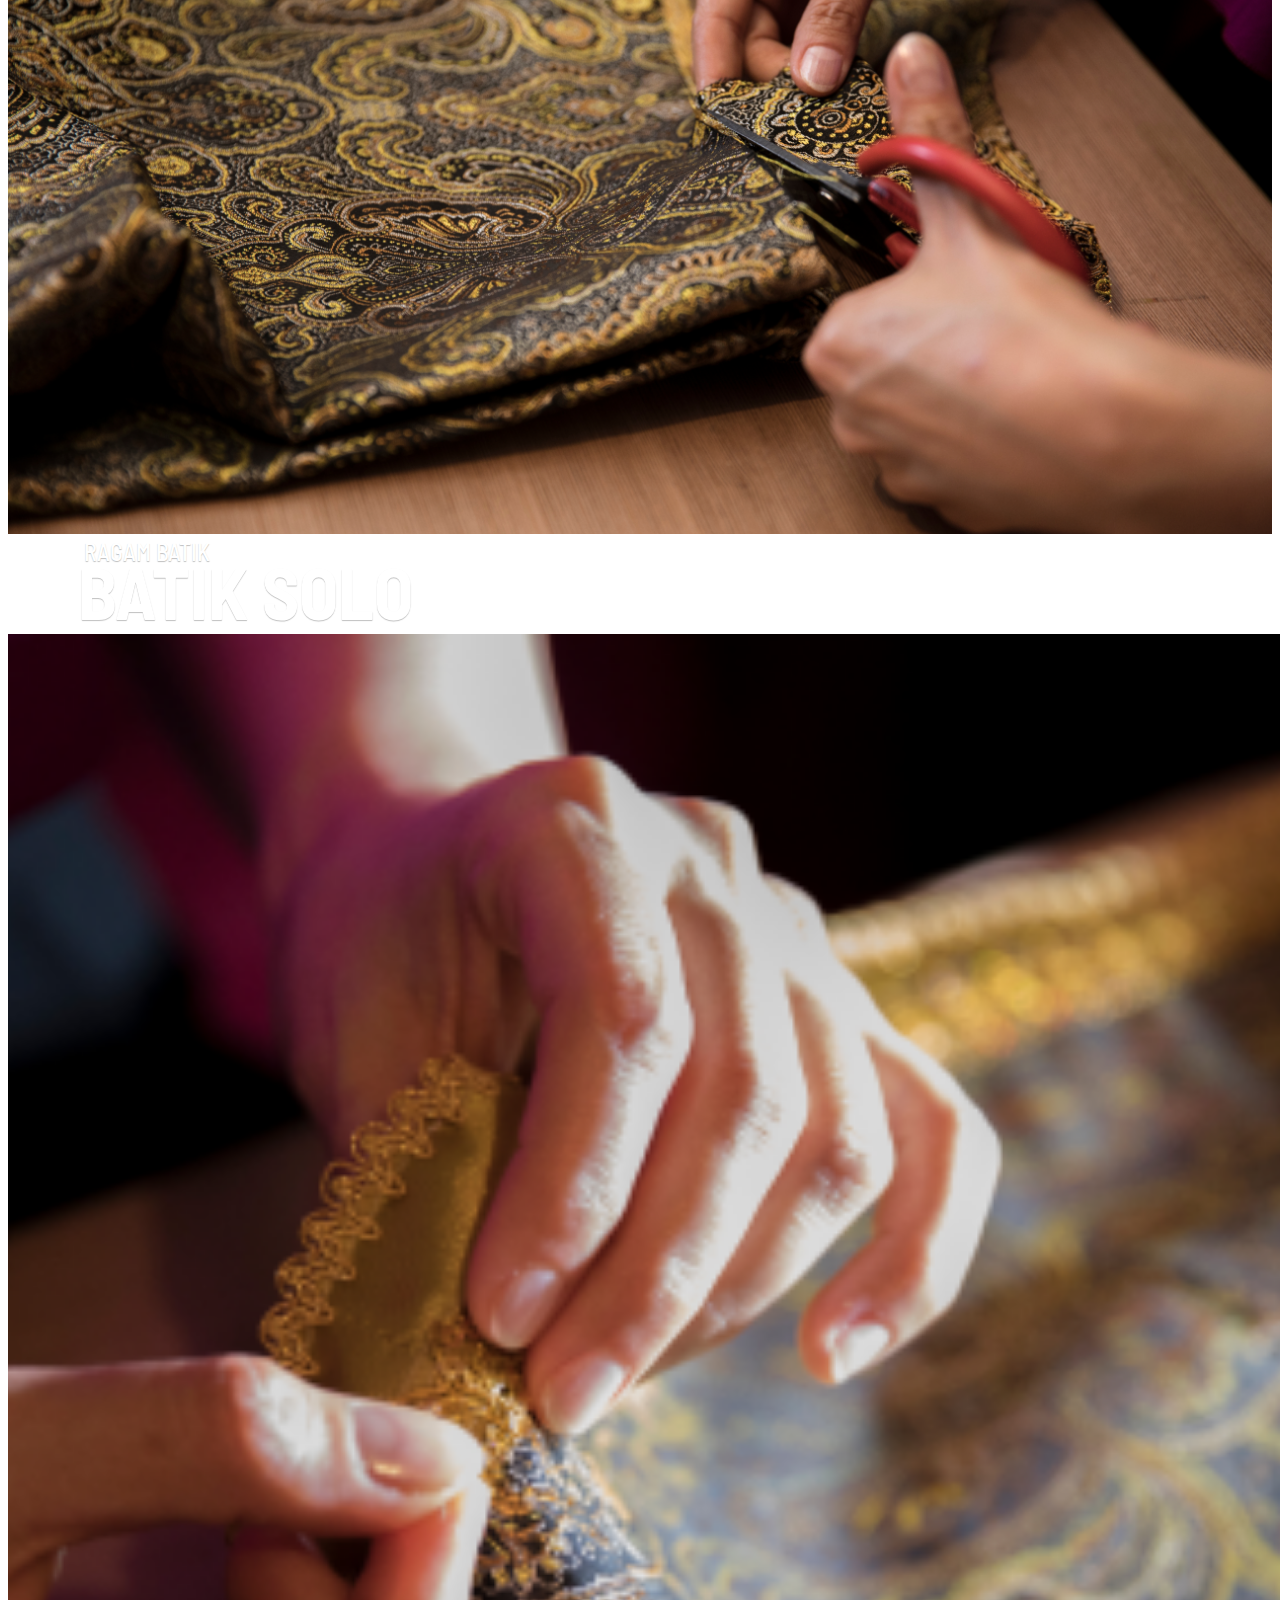
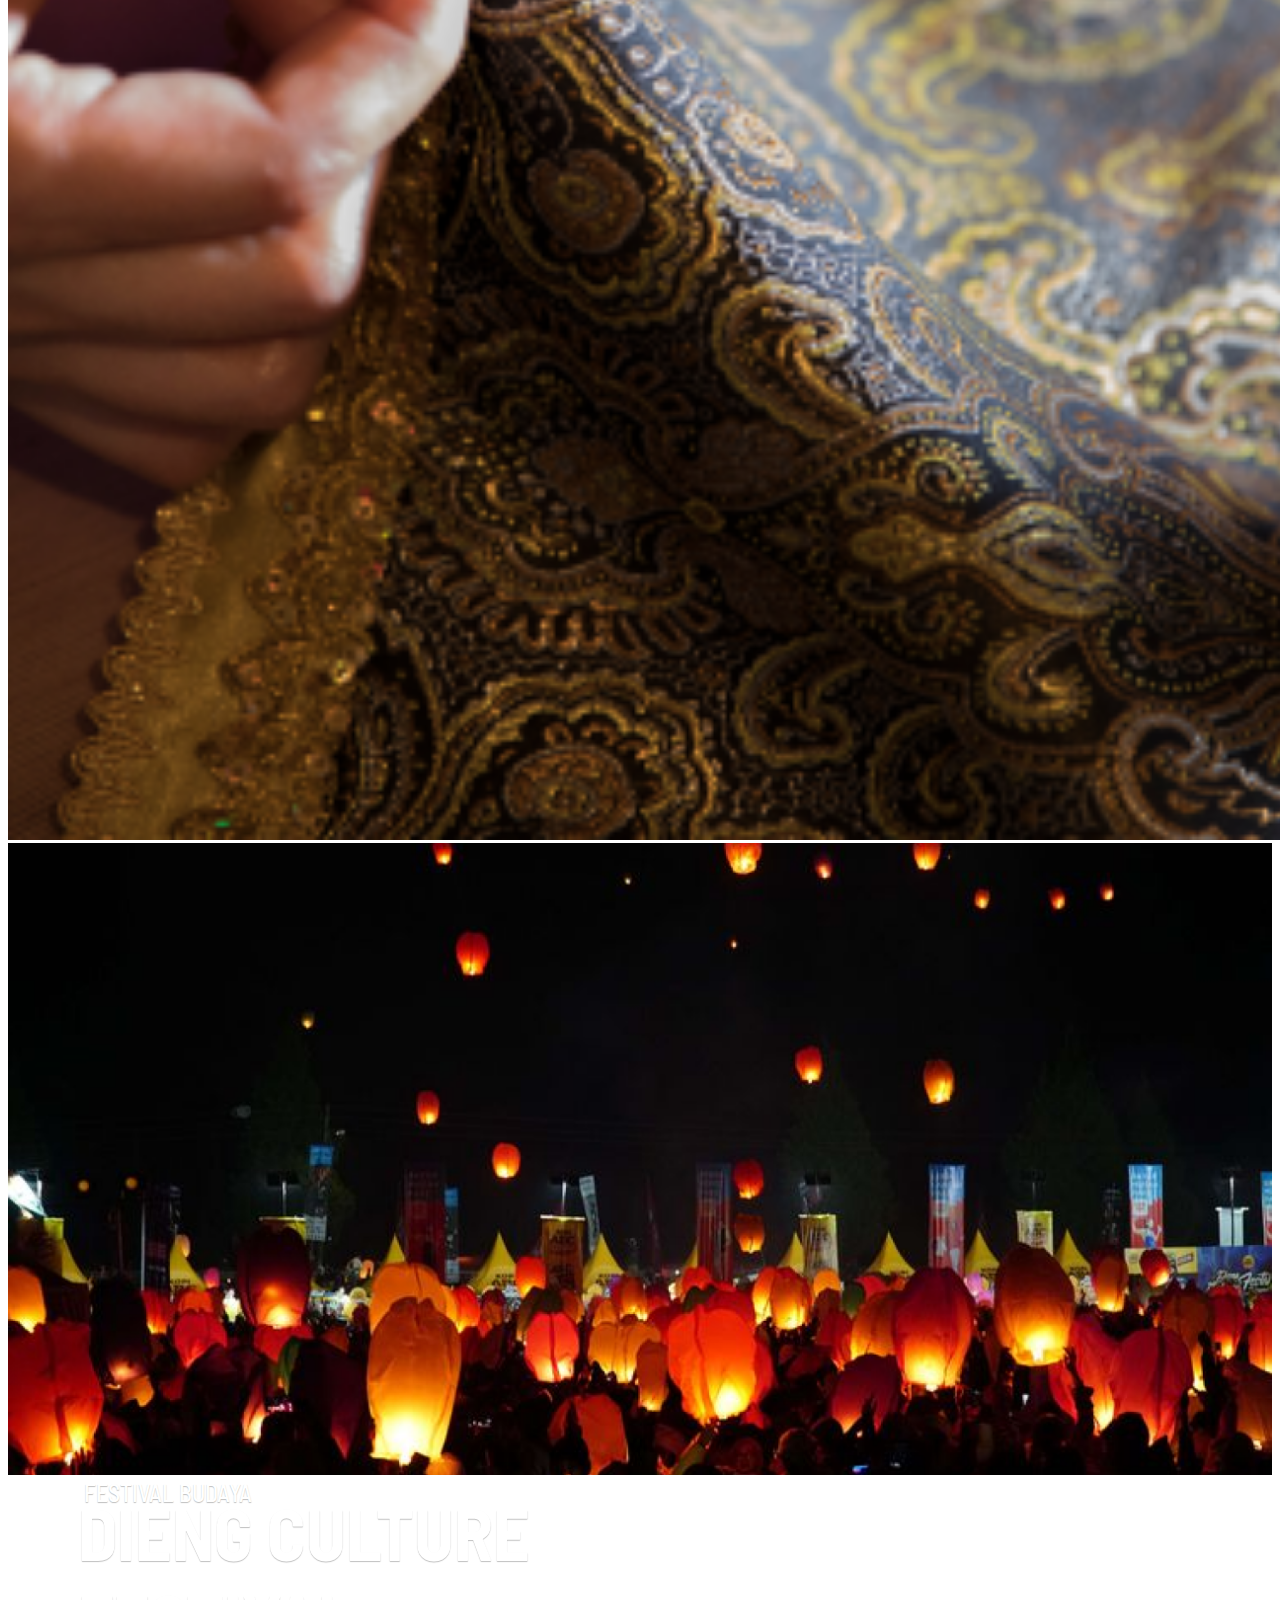
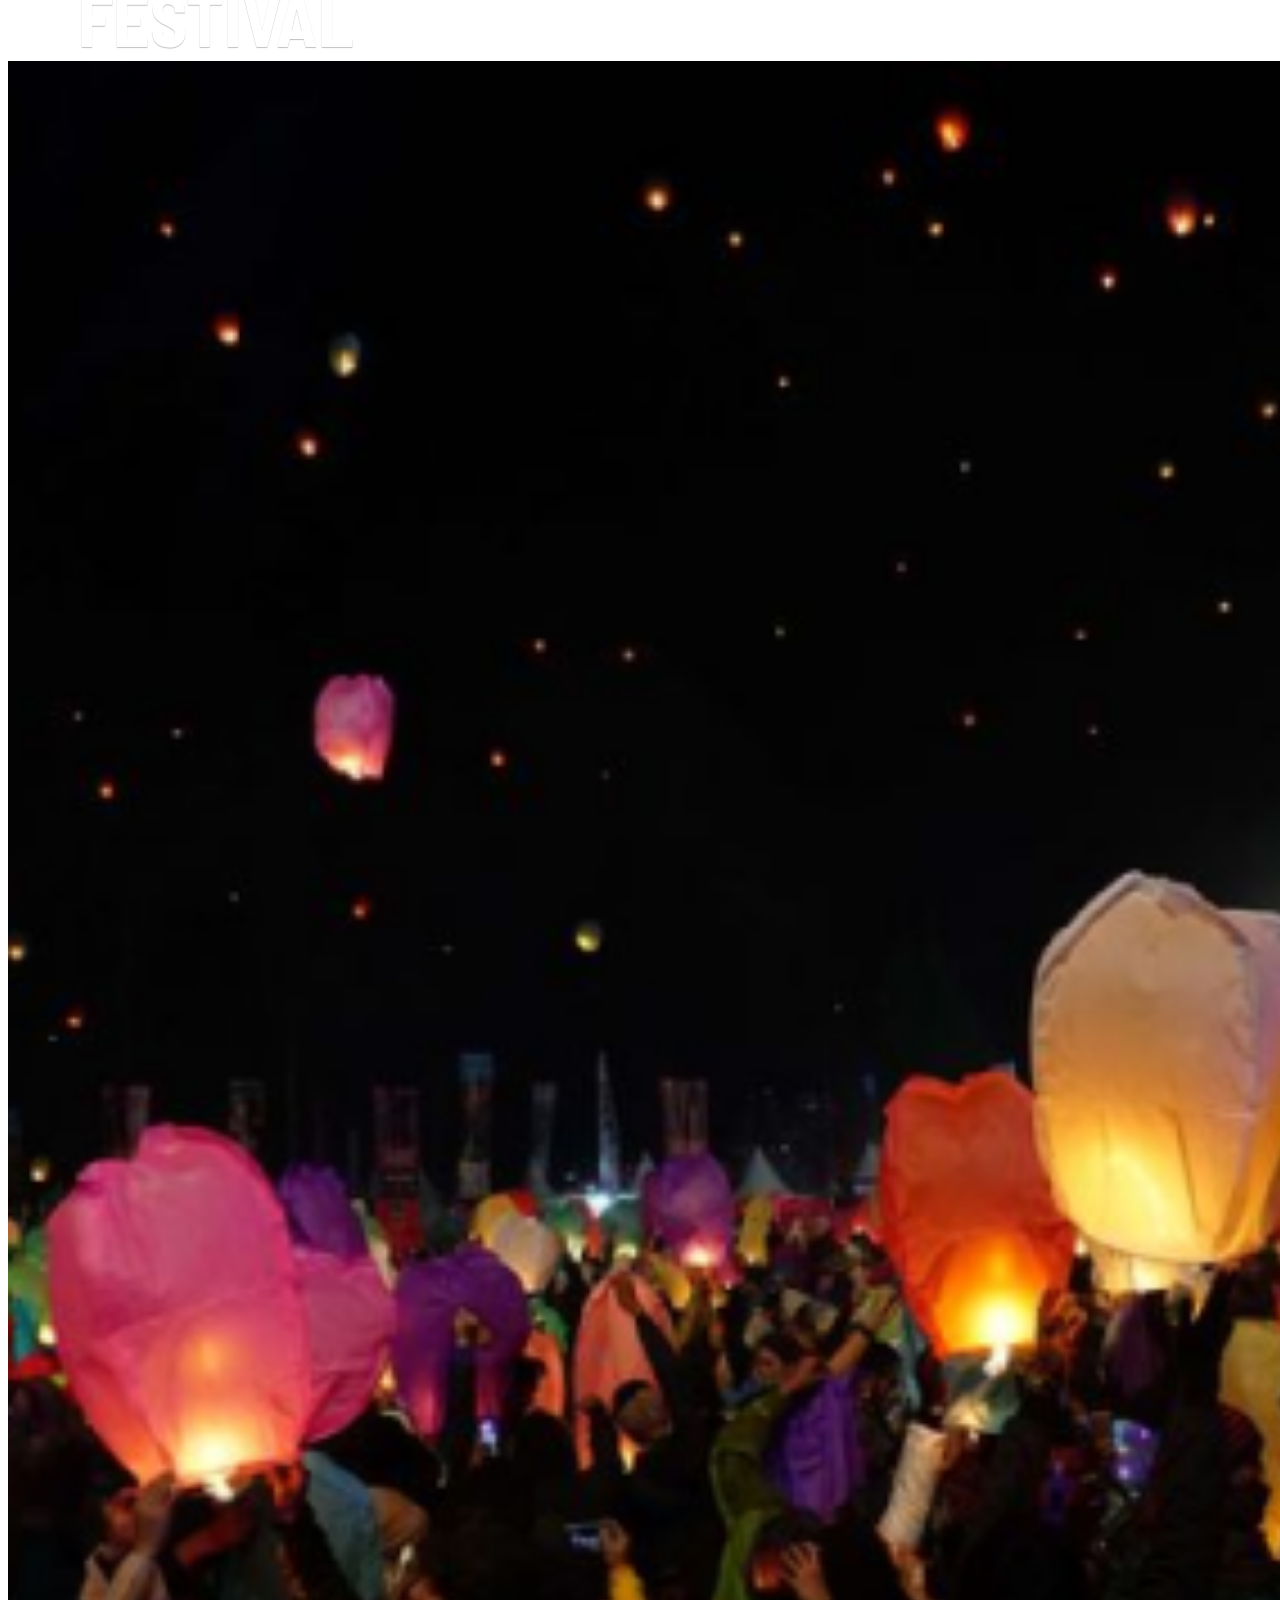
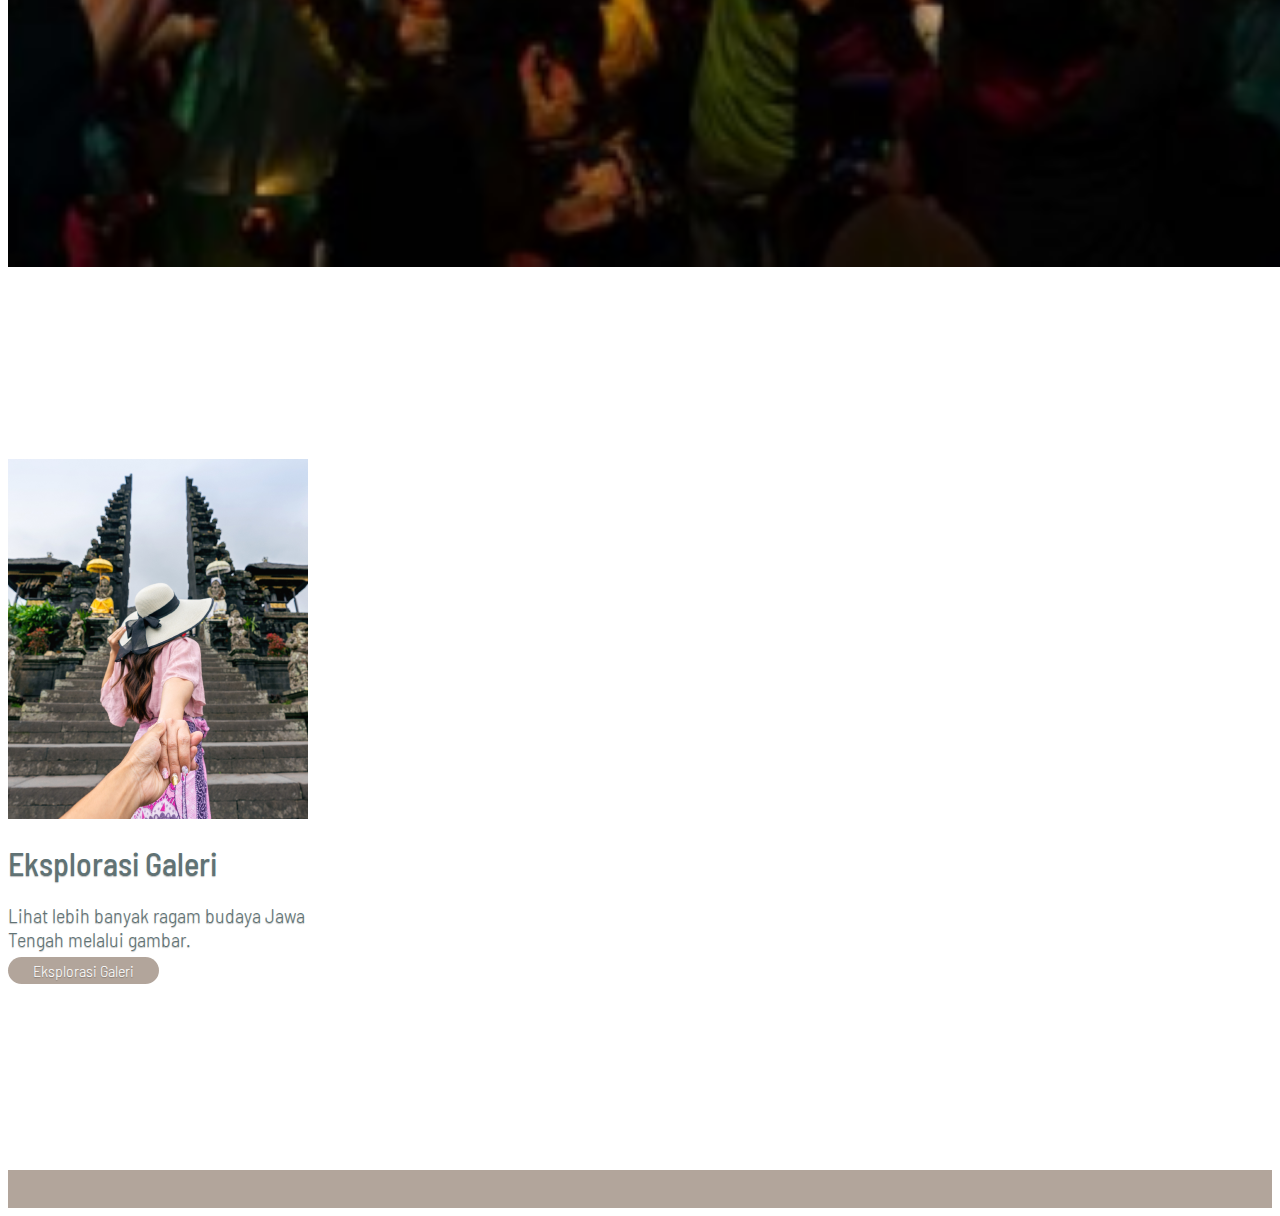
==== commit 1ad354ac: "Responsive Second Page" ====
--- a/index.html
+++ b/index.html
@@ -7,7 +7,8 @@
     <title>Belum Ada Judul</title>
     <link href="https://cdn.jsdelivr.net/npm/bootstrap@5.3.2/dist/css/bootstrap.min.css" rel="stylesheet"
         integrity="sha384-T3c6CoIi6uLrA9TneNEoa7RxnatzjcDSCmG1MXxSR1GAsXEV/Dwwykc2MPK8M2HN" crossorigin="anonymous">
-    <link rel="stylesheet" href="style.css">
+    <link rel="stylesheet" href="styling/main.css">
+    <link rel="stylesheet" href="styling/style.css">
 </head>
 
 <body>
@@ -26,12 +27,12 @@
                     tersebut sampai kini masih terus
                     dilestarikan dan disesuaikan dengan perkembangan zaman. Mari eskplorasi lebih lanjut seputar
                     Kebudayaan Jawa Tengah.</p>
-                <span class="button">tentang jawa tengah</span>
+                <a href="tentang-jateng.html" class="button">tentang jawa tengah</a>
             </div>
         </div>
     </div>
     <div class="container" id="second-content">
-        <div class="gc gc-2 cmt-1" id="first-content-card">
+        <div class="gc gc-2" id="first-content-card">
             <div class="container g-img d-flex align-items-center">
                 <img class="w-100-sm" src="pictures/ragam-batik.png" alt="Ragam Batik">
             </div>
@@ -59,7 +60,7 @@
                 <img class="w-100-sm" src="pictures/destinasi-wisata.png" alt="Destinasi Wisata">
             </div>
         </div>
-        <div class="gc gc-4 cmt-3">
+        <div class="gc gc-4 cmt-1">
             <div class="container g-img d-flex align-items-center">
                 <img class="w-100-sm" src="pictures/festival-budaya.png" alt="Festival Budaya">
             </div>
@@ -74,7 +75,7 @@
             </div>
         </div>
     </div>
-    <div class="cmt-3 text-on-pic-style">
+    <div class="cmt-1 text-on-pic-style">
         <div class="position-relative" id="candi-borobudur">
             <img src="pictures/candi-borobudur-bg.png" alt="Candi Borobudur" width="100%">
             <div class="position-absolute top-50 cml translate-middle-y">
@@ -110,7 +111,8 @@
     </div>
     <div class="d-grid gc-5 cmt-2">
         <div class="container g-img d-flex justify-content-end">
-            <img class="w-100-sm" src="pictures/eksplorasi-galeri.png" alt="Eksplorasi Galeri" title="Eksplorasi Galeri">
+            <img class="w-100-sm" src="pictures/eksplorasi-galeri.png" alt="Eksplorasi Galeri"
+                title="Eksplorasi Galeri">
         </div>
         <div class="glc position-relative">
             <span class="container w-fc d-flex flex-column position-absolute cst">
@@ -121,7 +123,7 @@
             </span>
         </div>
     </div>
-    <footer class="cmt-2">
+    <footer>
 
     </footer>
     <script src="https://cdn.jsdelivr.net/npm/bootstrap@5.3.2/dist/js/bootstrap.bundle.min.js"
--- a/styling/main.css
+++ b/styling/main.css
@@ -0,0 +1,45 @@
+@import url('https://fonts.googleapis.com/css2?family=Barlow+Semi+Condensed:wght@300;400;500;700&display=swap');
+
+:root {
+    --primary-color: #607274;
+    --secondary-color: #B2A59B;
+}
+
+* {
+    font-family: 'Barlow Semi Condensed', sans-serif;
+    box-sizing: border-box;
+    color: var(--primary-color);
+    text-shadow: 0px 1px 1px rgba(0, 0, 0, 0.25);
+    cursor: default;
+}
+
+a {
+    text-decoration: none;
+}
+
+p {
+    margin: 0 !important;
+}
+
+.fw700 {
+    font-weight: 700;
+}
+
+.fw500 {
+    font-weight: 500;
+}
+
+.fw300 {
+    font-weight: 300;
+}
+
+.subtitle {
+    font-size: clamp(0.8rem, 2vw, 1.5rem);
+}
+
+footer {
+    background-color: var(--secondary-color);
+    width: 100%;
+    height: 3vw;
+    margin-top: 15% !important;
+}--- a/styling/style.css
+++ b/styling/style.css
@@ -0,0 +1,390 @@
+body {
+    overflow-x: hidden;
+}
+
+h1 {
+    text-transform: capitalize;
+}
+
+.fw400 {
+    font-weight: 400;
+}
+
+.title {
+    font-size: clamp(2em, 8vw, 4.5em);
+}
+
+.gc-1 > .glc > p {
+    font-size: clamp(1em, 3vw, 1.5em);
+}
+
+.cfs {
+    font-size: var(--cfs);
+}
+
+.cw {
+    width: 80%;
+}
+
+.line {
+    height: 1px;
+    background-color: color-mix(in srgb,
+            var(--primary-color),
+            transparent);
+}
+
+.gc-1 > .g-desc > p {
+    margin-bottom: 1% !important;
+}
+
+.gc-1 > .glc > a {
+    padding: var(--cp) 20px;
+}
+
+.button {
+    background-color: var(--secondary-color);
+    color: white;
+    border-radius: 16px;
+    text-transform: capitalize;
+    font-weight: 300;
+    cursor: pointer;
+    width: fit-content;
+    font-size: 0.5rem 5vw 1rem;
+}
+
+.custom-mw {
+    max-width: 24.3vw;
+}
+
+.w-fc {
+    width: fit-content;
+}
+
+.cp-1 {
+    padding: 4px 25px;
+}
+
+.cm-1 {
+    margin: 0 0 -1.5% 0.5% !important;
+}
+
+#second-content > .gc {
+    margin-top: var(--cmt-2) !important;
+}
+
+.cmt-1 {
+    margin-top: 10% !important;
+}
+
+.cmt-2 {
+    margin-top: 15% !important;
+}
+
+.cmb-1 {
+    margin-bottom: 10px !important;
+}
+
+.cmb-2 {
+    margin-bottom: 2% !important;
+}
+
+.cml {
+    margin-left: var(--cml);
+}
+
+.cs {
+    left: 75%;
+}
+
+.cst {
+    left: 13%;
+    top: 5%;
+}
+
+.text-on-pic-style h1,
+.text-on-pic-style span {
+    text-transform: uppercase;
+    color: white;
+    margin: 0;
+}
+
+.gc {
+    display: grid;
+}
+
+.gft {
+    grid-area: first-title;
+}
+
+.gst {
+    grid-area: second-title;
+}
+
+.g-desc {
+    grid-area: desc;
+}
+
+.g-img {
+    grid-area: image;
+}
+
+.glc {
+    grid-area: last-content;
+}
+
+@media (max-width: 540px) {
+    :root {
+        --cp: 6px;
+        --cfs: 0.8rem;
+    }
+
+    .gc-1 {
+        grid-template-areas:
+            "first-title"
+            "second-title"
+            "image"
+            "desc"
+            "last-content";
+    }
+
+    .gc-1 > .gft,
+    .gc-1 > .gst {
+        text-align: center;
+    }
+
+    .gc-1 > img {
+        width: 100%;
+        margin-top: 20px;
+    }
+
+    .gc-1 > .g-desc {
+        height: fit-content;
+        padding: 0 25%;
+        text-align: center;
+        margin-top: 20px;
+        line-height: normal;
+    }
+
+    .gc-1 > .g-desc > .line,
+    .gc-1 > .glc > a {
+        margin-top: 5px !important;
+    }
+
+    .gc-1 > .glc {
+        margin-top: 20px;
+        display: grid;
+        place-items: center;
+        padding: 0 12.5%;
+        text-align: center;
+        line-height: normal;
+        row-gap: 10px;
+    }
+
+    .gc-2,
+    .gc-3,
+    .gc-4,
+    .gc-5 {
+        grid-template-columns: 50% 50%;
+        grid-template-areas: "image last-content";
+    }
+
+    .w-100-sm {
+        width: 100%;
+    }
+
+    .custom-mw {
+        max-width: 100%;
+    }
+
+    .text-on-pic-style #fw::after {
+        content: "\a";
+        white-space: pre;
+    }
+
+    .cst {
+        left: 0;
+    }
+
+    #second-content-card > .g-img {
+        padding-left: 10px !important;
+    }
+}
+
+@media (max-width: 600px) {
+    :root {
+        --cml: 35px !important;
+    }
+}
+
+@media (max-width: 767px) {
+    :root {
+        --cmt-2: 15% !important;
+    }
+
+    #second-content {
+        margin: 0 !important;
+        padding: 0 !important;
+        max-width: 100vw;
+    }
+
+    #second-content .glc,
+    #second-content .g-img,
+    .gc-4 > .glc > span {
+        display: flex;
+        justify-content: center;
+    }
+}
+
+@media (min-width: 541px) and (max-width: 1279px) {
+    :root {
+        --cmt-1: 30px;
+        --cmt-2: 10%;
+        --cml: 70px;
+        --cp: 8px;
+        --cfs: 1.25rem;
+    }
+
+    .gc-1 {
+        grid-template-columns: 40% 60%;
+        grid-template-rows: auto auto auto 250px;
+        grid-template-areas:
+            "first-title first-title"
+            "second-title second-title"
+            "image image"
+            "desc last-content";
+    }
+
+    .gc-1 > .gft,
+    .gc-1 > .gst {
+        text-align: center;
+    }
+
+    .gc-1 > .g-img {
+        place-self: center;
+        margin-top: 20px;
+        width: 90%;
+        max-height: 600px;
+    }
+
+    .gc-1 > .g-desc {
+        place-items: end;
+        width: 80%;
+        height: fit-content;
+        margin-top: var(--cmt-1);
+    }
+
+    .gc-1 > .g-desc > p {
+        text-align: end;
+        padding-left: 5px;
+    }
+
+    .gc-1 > .g-desc > .line {
+        width: 70%;
+    }
+
+    .gc-1 > .glc > p {
+        margin: var(--cmt-1) 0 40px 0 !important;
+        line-height: normal;
+    }
+
+    #first-content-card > .glc > span,
+    .gc-4 > .glc > span {
+        position: absolute;
+        top: 50%;
+        transform: translateY(-50%);
+    }
+
+    .line:not(:where(.gc-1, .g-desc, .line)) {
+        width: 85%;
+    }
+
+    .gc-2,
+    .gc-3,
+    .gc-4,
+    .gc-5 {
+        grid-template-columns: 50% 50%;
+        grid-template-areas: "image last-content";
+    }
+
+    #second-content-card > .glc {
+        justify-content: center;
+    }
+
+    .text-on-pic-style #fw::after {
+        content: "\a";
+        white-space: pre;
+    }
+
+    .cst {
+        left: 7%;
+    }
+}
+
+@media (min-width: 1280px) {
+    :root {
+        --cmt-2: 2%;
+        --cml: 70px;
+        --cp: 8px;
+        --cfs: 1.25rem;
+    }
+
+    .gc-1 {
+        grid-template-columns: 45% 55%;
+        grid-template-areas:
+            "first-title first-title"
+            "second-title image"
+            "desc image"
+            "desc last-content";
+    }
+
+    .gc-1 > .g-desc {
+        position: absolute;
+        top: 50%;
+        left: 50%;
+        transform: translateX(-50%);
+        width: fit-content;
+    }
+
+    .gc-1 > .g-desc > .line {
+        width: 50%;
+    }
+
+    .gc-1 > .glc > p {
+        margin: 1.5% 0 2.5% 0 !important;
+    }
+
+    .gc-2 {
+        column-gap: 15px;
+        grid-template-columns: 40% 60%;
+        grid-template-areas: "image last-content";
+    }
+
+    .gc-3 {
+        grid-template-columns: 75% 25%;
+        grid-template-areas: "image last-content";
+    }
+
+    .gc-4 {
+        grid-template-columns: 75% 25%;
+        grid-template-areas: "image last-content";
+    }
+
+    #first-content-card > .glc > span {
+        position: absolute;
+        top: 70%;
+    }
+
+    .line:not(:where(.gc-1, .g-desc)) {
+        width: 75%;
+    }
+
+    .gc-4 > .g-img {
+        justify-content: end;
+        margin-right: 15vw !important;
+    }
+
+    .gc-5 {
+        grid-template-columns: 40% 60%;
+        grid-template-areas: "image last-content";
+    }
+}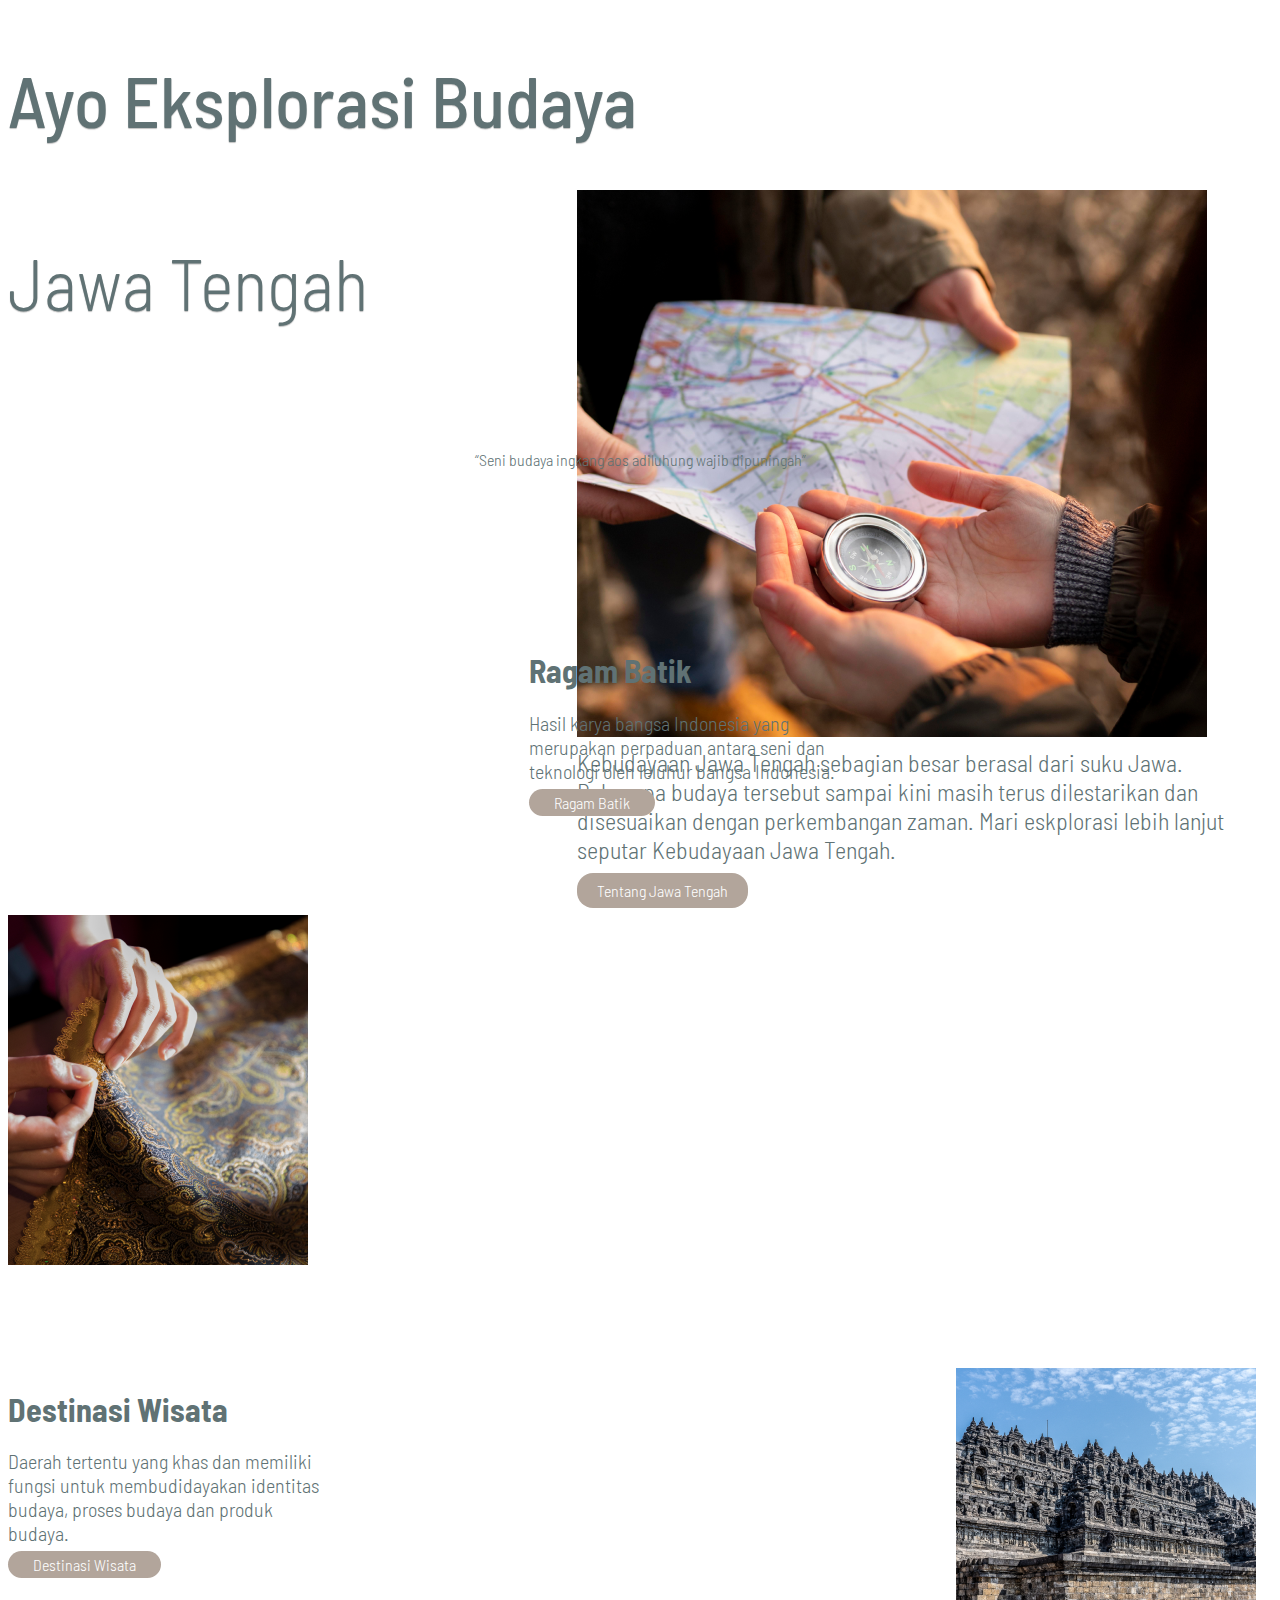
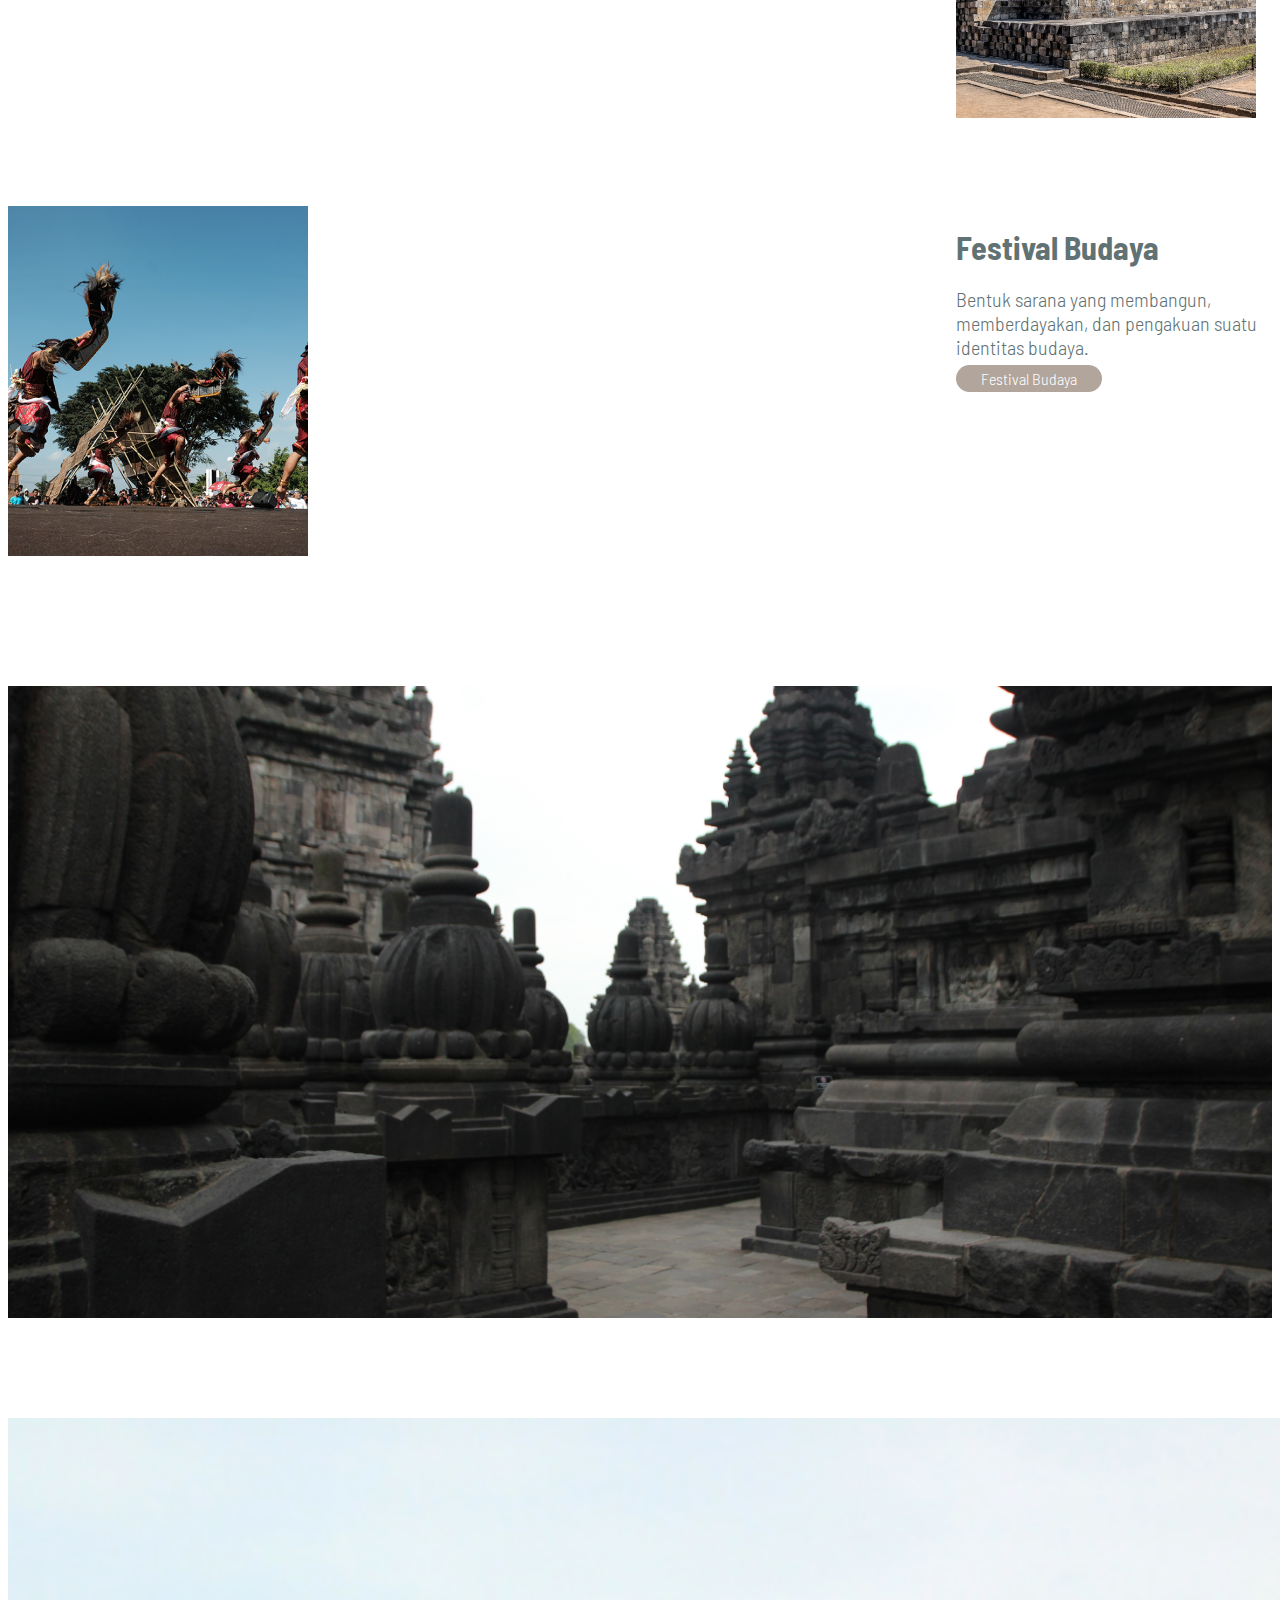
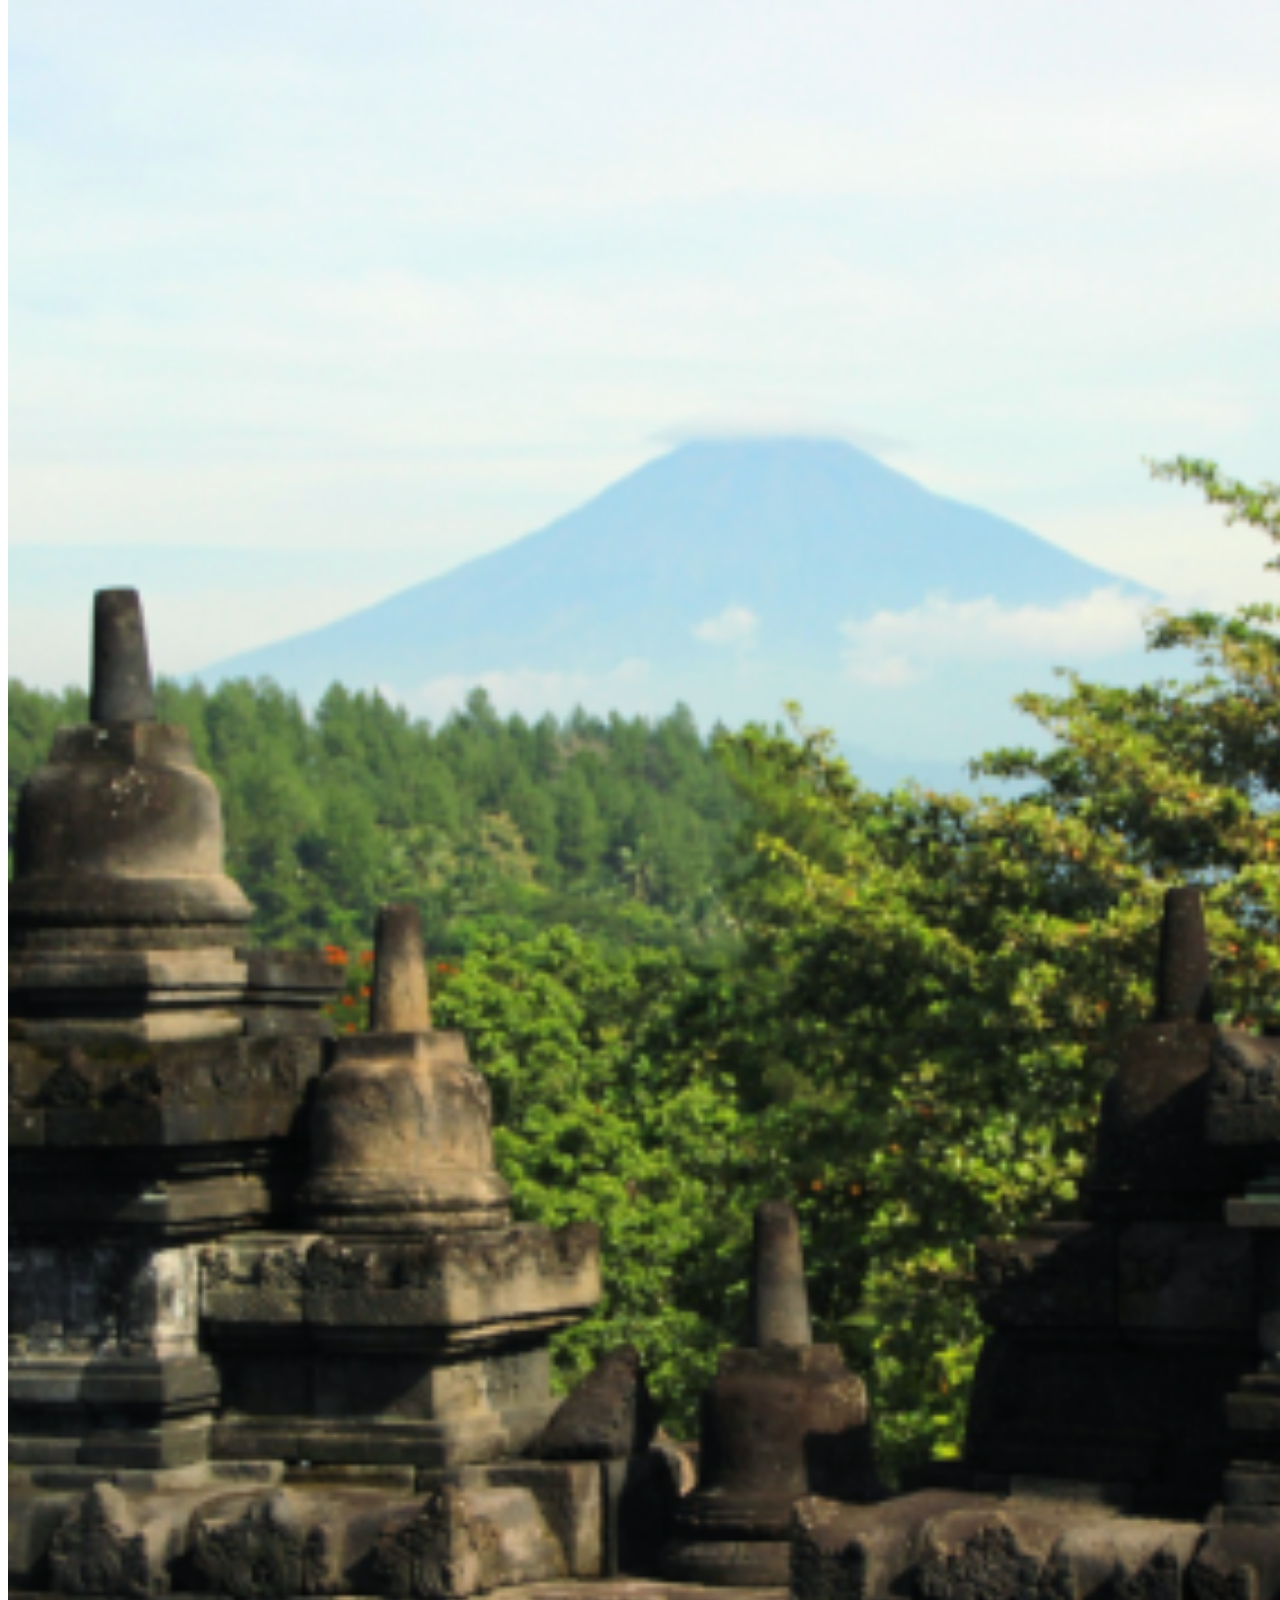
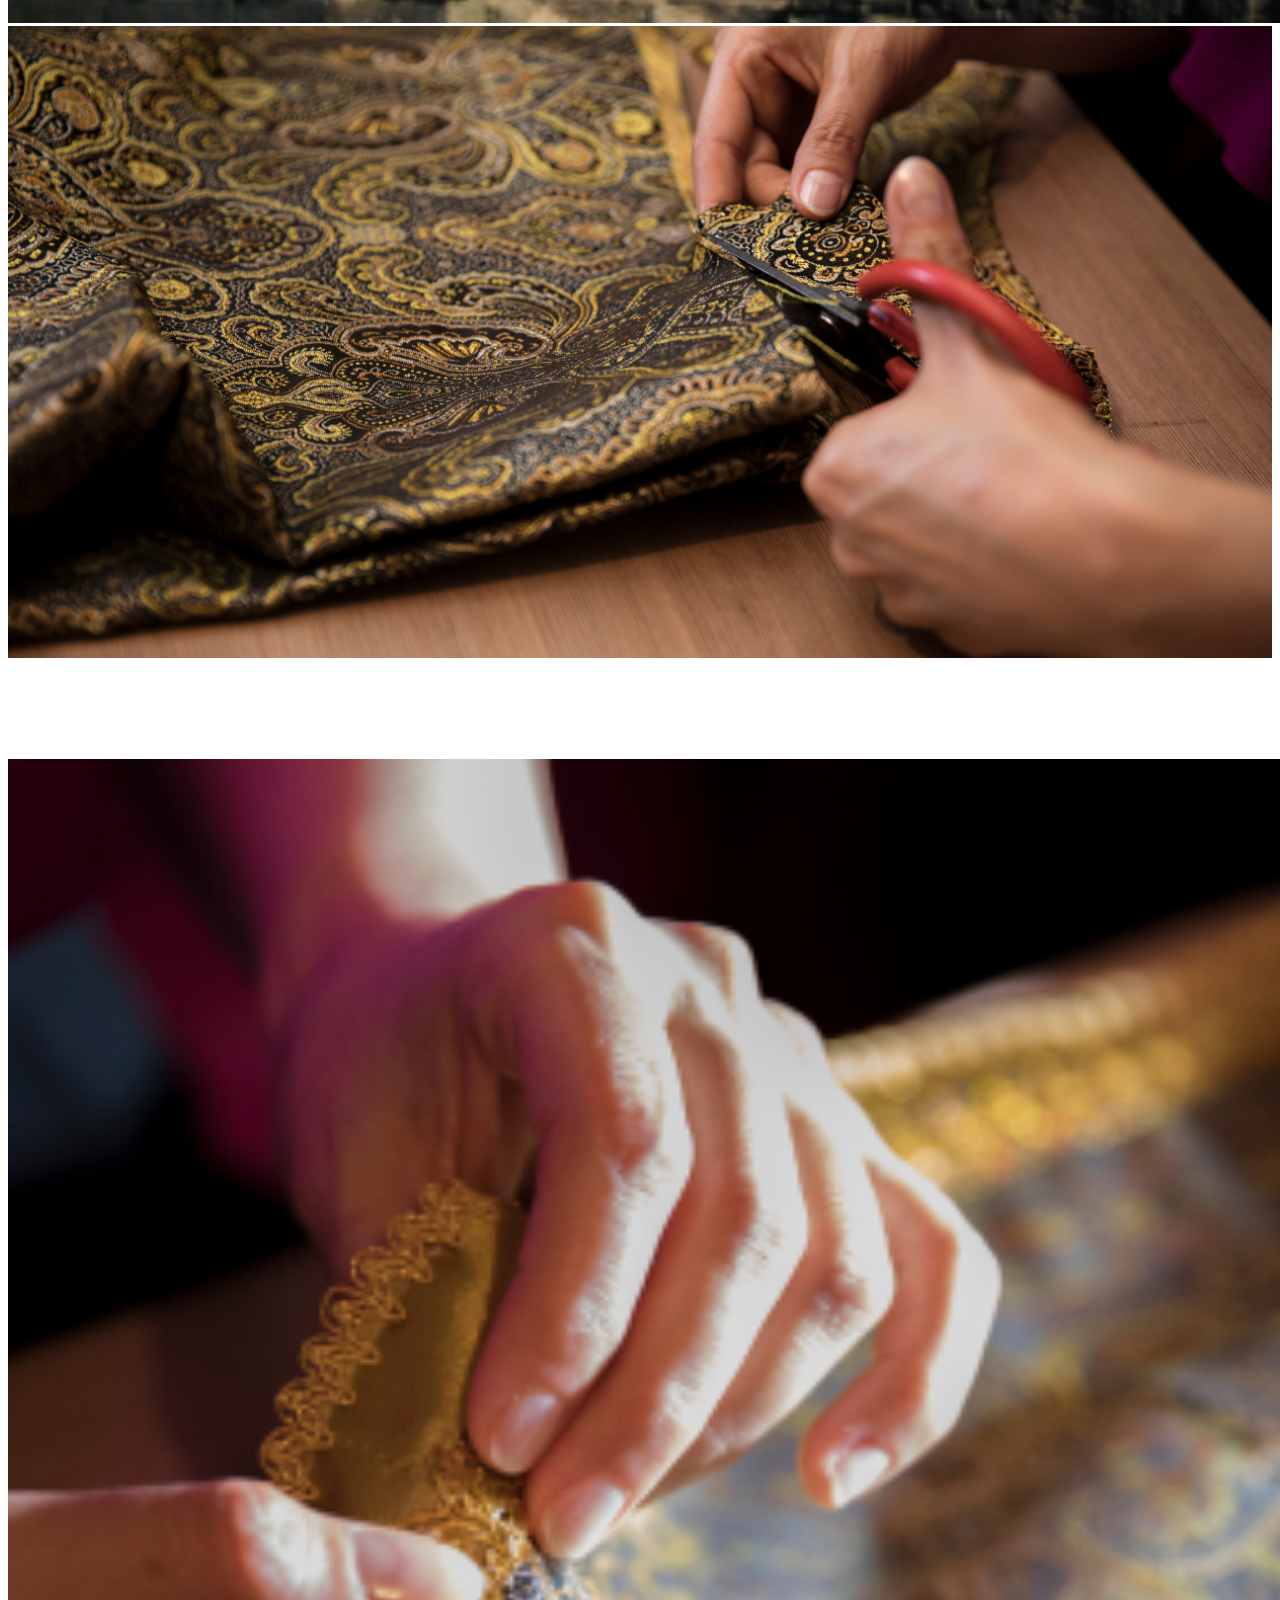
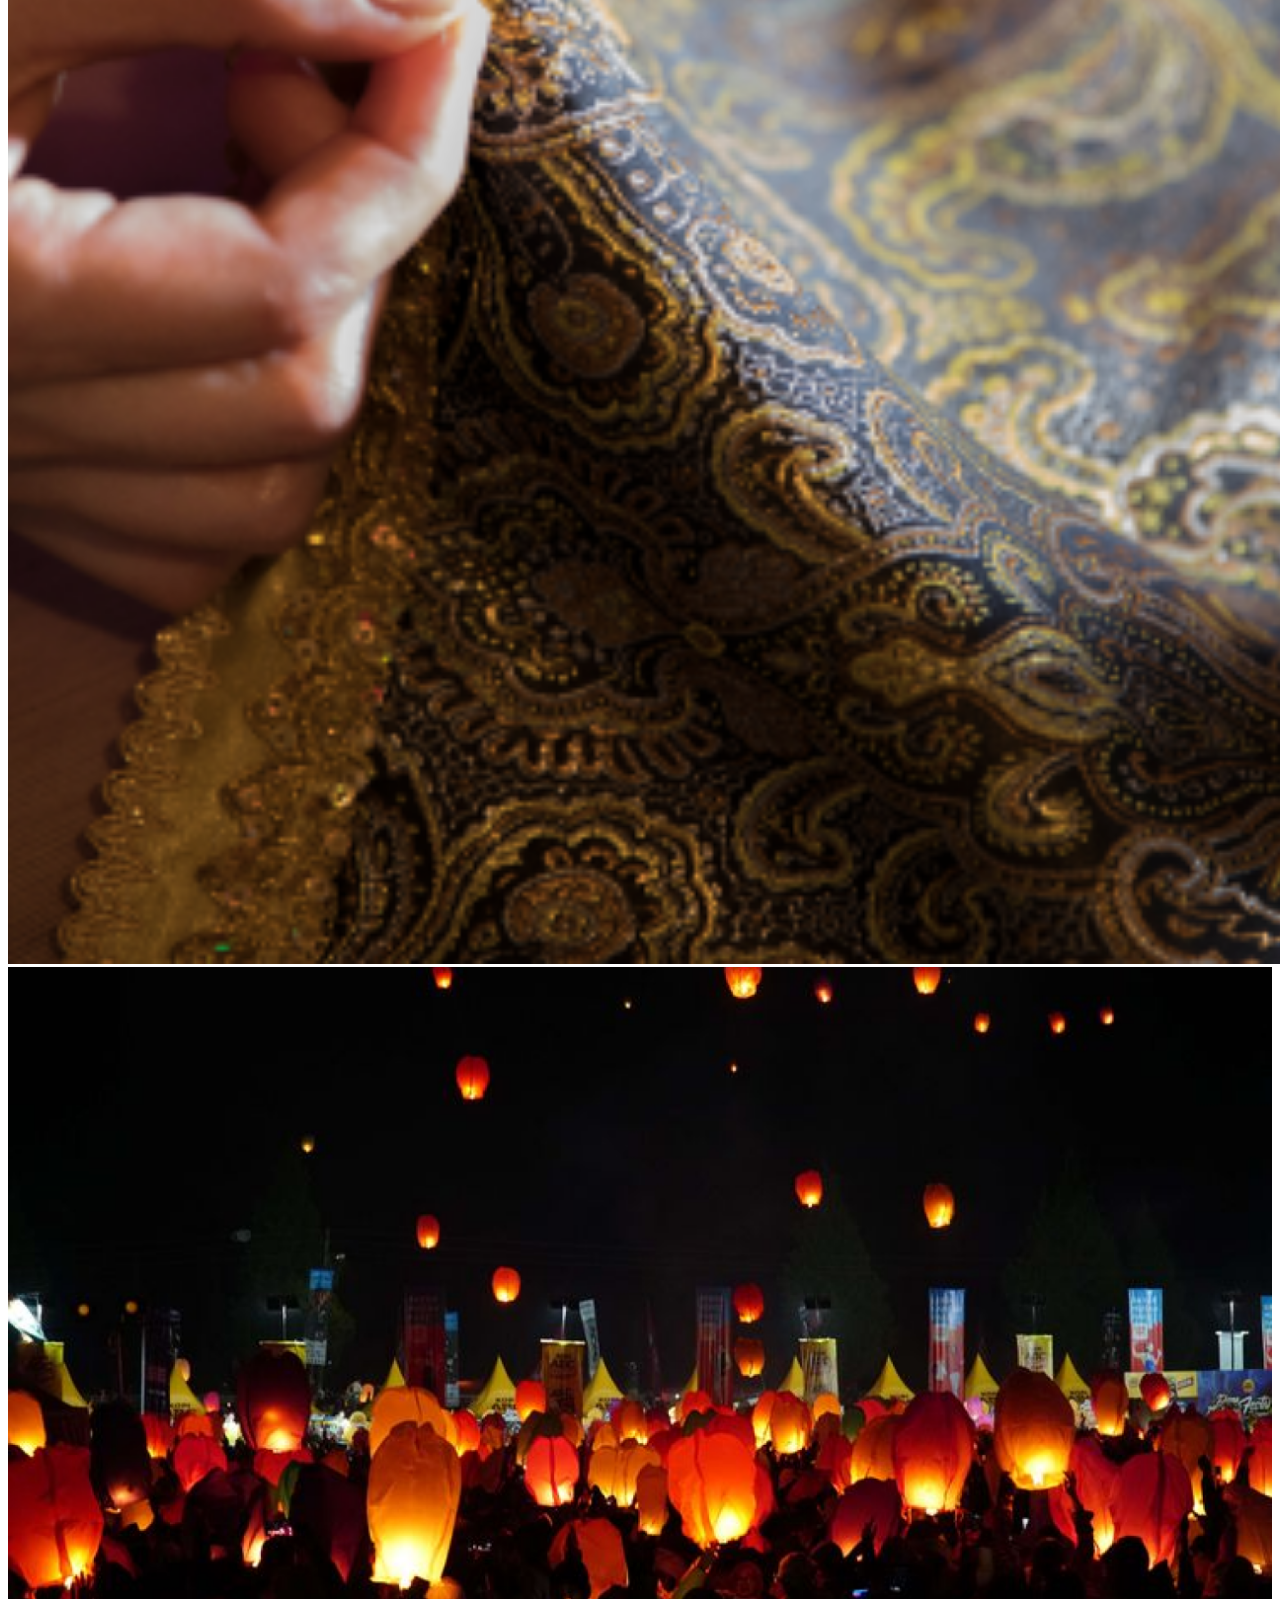
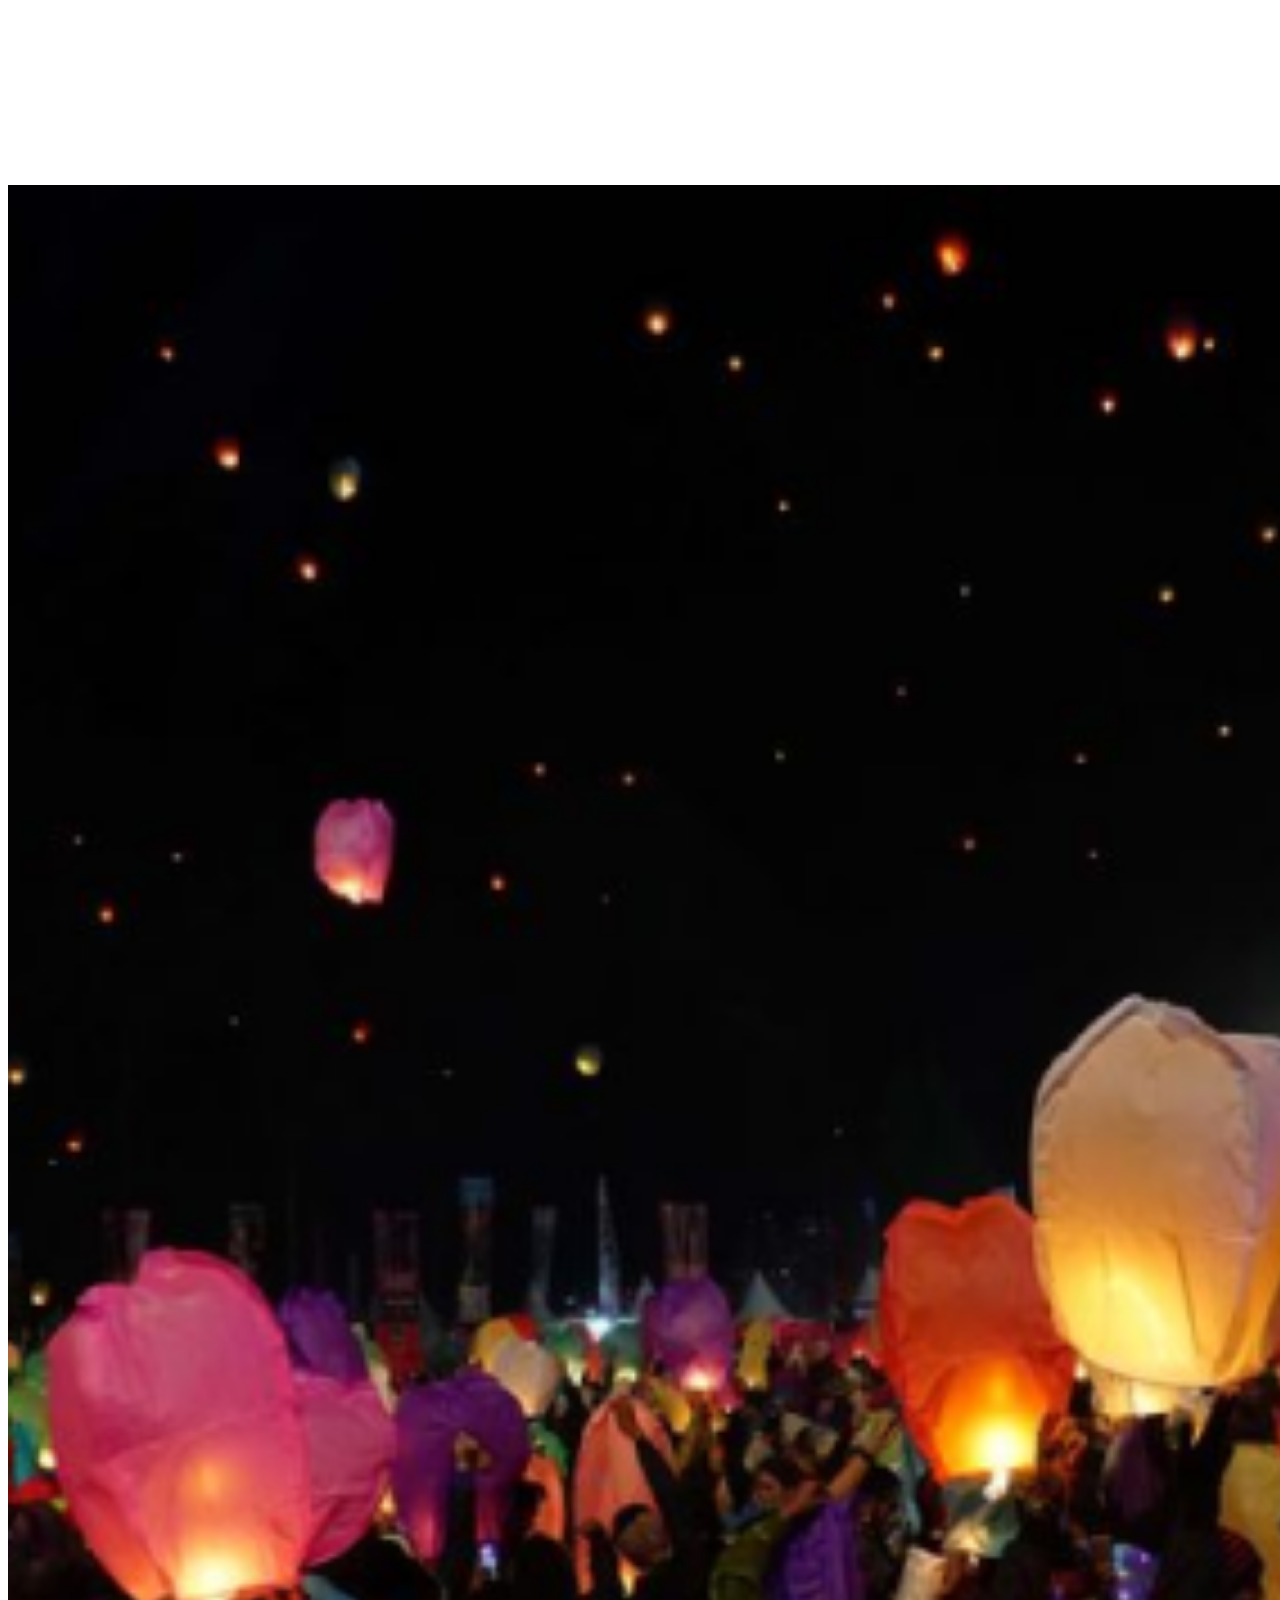
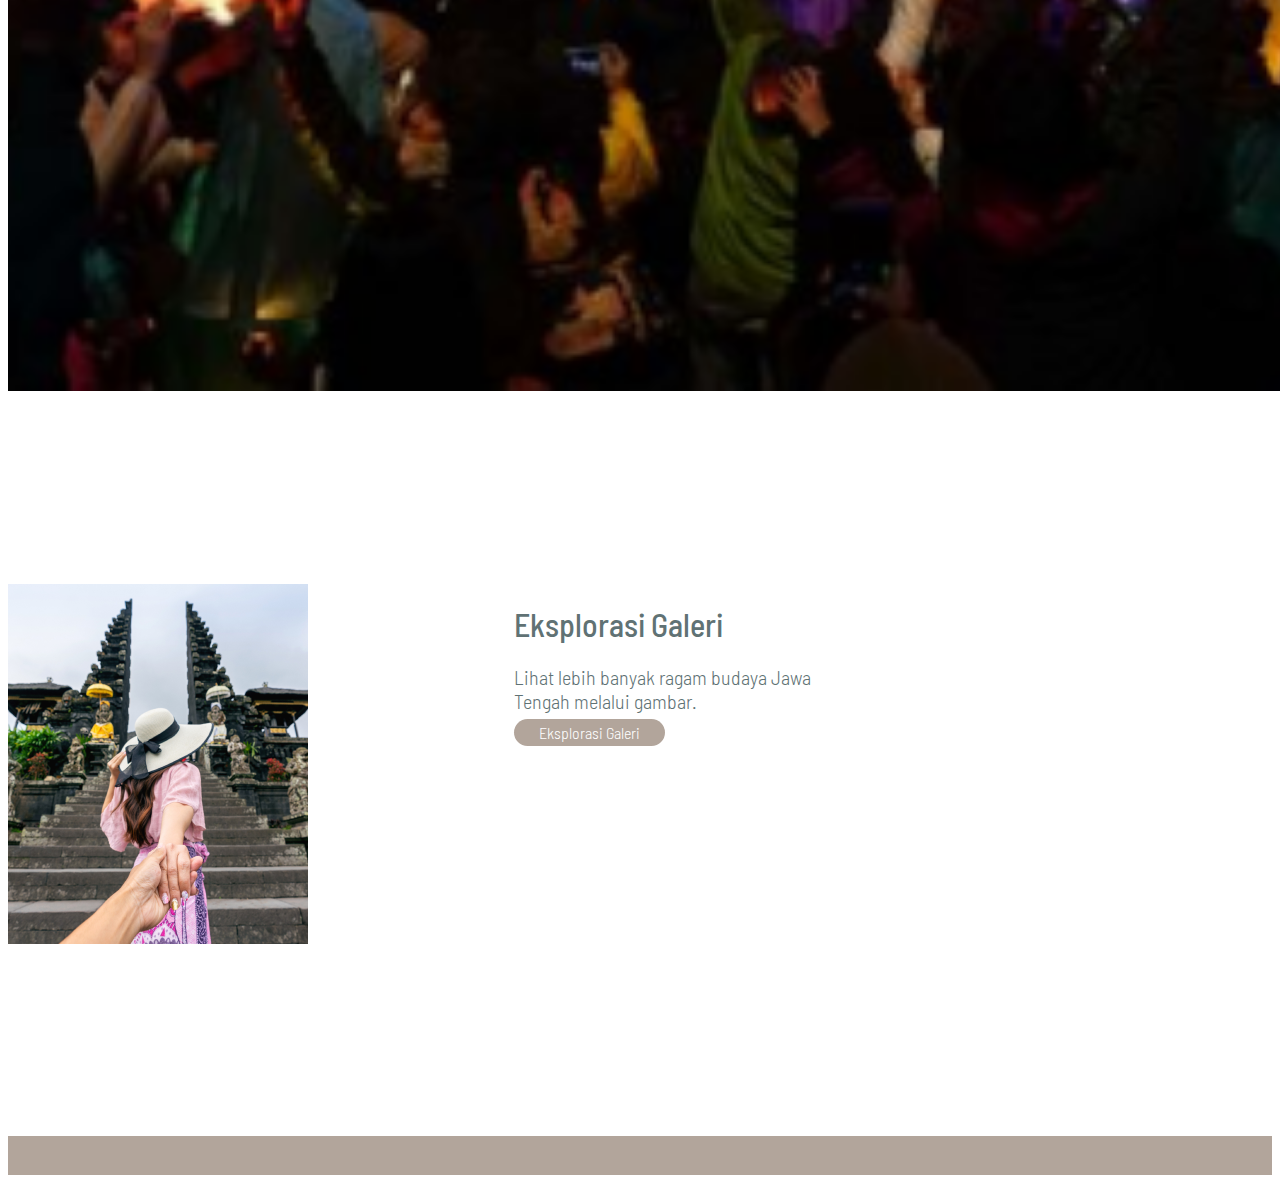
==== commit bf9dace0: "Some Improv & Fixing Bug" ====
--- a/index.html
+++ b/index.html
@@ -13,7 +13,7 @@
 
 <body>
     <div class="container">
-        <div class="gc gc-1 position-relative">
+        <div class="gc-1 position-relative">
             <h1 class="fw500 title gft">ayo eksplorasi budaya</h1>
             <h1 class="fw300 title gst">jawa tengah</h1>
             <span class="g-desc d-flex flex-column">
@@ -32,7 +32,7 @@
         </div>
     </div>
     <div class="container" id="second-content">
-        <div class="gc gc-2" id="first-content-card">
+        <div class="gc-2" id="first-content-card">
             <div class="container g-img d-flex align-items-center">
                 <img class="w-100-sm" src="pictures/ragam-batik.png" alt="Ragam Batik">
             </div>
@@ -46,9 +46,9 @@
                 </span>
             </div>
         </div>
-        <div class="gc gc-3 cmt-2" id="second-content-card">
-            <div class="g-img d-flex align-items-center">
-                <span class="container w-fc d-flex flex-column">
+        <div class="gc-3" id="second-content-card">
+            <div class="container-xl g-img d-flex align-items-center">
+                <span class="w-fc d-flex flex-column">
                     <h1>destinasi wisata</h1>
                     <span class="line cmb-2"></span>
                     <p class="fw300 custom-mw cfs cmb-1">Daerah tertentu yang khas dan memiliki fungsi untuk
@@ -60,8 +60,8 @@
                 <img class="w-100-sm" src="pictures/destinasi-wisata.png" alt="Destinasi Wisata">
             </div>
         </div>
-        <div class="gc gc-4 cmt-1">
-            <div class="container g-img d-flex align-items-center">
+        <div class="gc-4">
+            <div class="g-img d-flex align-items-center">
                 <img class="w-100-sm" src="pictures/festival-budaya.png" alt="Festival Budaya">
             </div>
             <div class="glc position-relative">
@@ -75,7 +75,7 @@
             </div>
         </div>
     </div>
-    <div class="cmt-1 text-on-pic-style">
+    <div class="text-on-pic-style">
         <div class="position-relative" id="candi-borobudur">
             <img src="pictures/candi-borobudur-bg.png" alt="Candi Borobudur" width="100%">
             <div class="position-absolute top-50 cml translate-middle-y">
@@ -109,7 +109,7 @@
             </span>
         </div>
     </div>
-    <div class="d-grid gc-5 cmt-2">
+    <div class="gc-5">
         <div class="container g-img d-flex justify-content-end">
             <img class="w-100-sm" src="pictures/eksplorasi-galeri.png" alt="Eksplorasi Galeri"
                 title="Eksplorasi Galeri">
--- a/styling/main.css
+++ b/styling/main.css
@@ -9,8 +9,8 @@
     font-family: 'Barlow Semi Condensed', sans-serif;
     box-sizing: border-box;
     color: var(--primary-color);
-    text-shadow: 0px 1px 1px rgba(0, 0, 0, 0.25);
     cursor: default;
+    user-select: none;
 }
 
 a {
--- a/styling/style.css
+++ b/styling/style.css
@@ -16,6 +16,10 @@
 
 .gc-1 > .glc > p {
     font-size: clamp(1em, 3vw, 1.5em);
+}
+
+.gc-1 > .title {
+    text-shadow: 0px 1px 1px rgba(0, 0, 0, 0.25);
 }
 
 .cfs {
@@ -68,15 +72,7 @@
     margin: 0 0 -1.5% 0.5% !important;
 }
 
-#second-content > .gc {
-    margin-top: var(--cmt-2) !important;
-}
-
-.cmt-1 {
-    margin-top: 10% !important;
-}
-
-.cmt-2 {
+.gc-5 {
     margin-top: 15% !important;
 }
 
@@ -99,6 +95,10 @@
 .cst {
     left: 13%;
     top: 5%;
+}
+
+.text-on-pic-style {
+    margin-top: 10% !important;
 }
 
 .text-on-pic-style h1,
@@ -108,7 +108,7 @@
     margin: 0;
 }
 
-.gc {
+div[class^=gc] {
     display: grid;
 }
 
@@ -180,12 +180,19 @@
         row-gap: 10px;
     }
 
-    .gc-2,
-    .gc-3,
-    .gc-4,
-    .gc-5 {
+    #first-content-card > .glc > span {
+        position: absolute;
+        top: 50%;
+        transform: translateY(-50%);
+    }
+
+    div[class^=gc-]:where(:not(div[class^=gc-1])) {
         grid-template-columns: 50% 50%;
         grid-template-areas: "image last-content";
+    }
+
+    #second-content > div[class^=gc] {
+        margin-top: var(--cmt-2) !important;
     }
 
     .w-100-sm {
@@ -205,8 +212,8 @@
         left: 0;
     }
 
-    #second-content-card > .g-img {
-        padding-left: 10px !important;
+    .gc-4 > .g-img {
+        padding-left: 14px;
     }
 }
 
@@ -294,14 +301,15 @@
         transform: translateY(-50%);
     }
 
+    #second-content > div[class^=gc] {
+        margin-top: var(--cmt-2) !important;
+    }
+
     .line:not(:where(.gc-1, .g-desc, .line)) {
         width: 85%;
     }
 
-    .gc-2,
-    .gc-3,
-    .gc-4,
-    .gc-5 {
+    div[class^=gc-]:where(:not(div[class^=gc-1])) {
         grid-template-columns: 50% 50%;
         grid-template-areas: "image last-content";
     }
@@ -322,7 +330,6 @@
 
 @media (min-width: 1280px) {
     :root {
-        --cmt-2: 2%;
         --cml: 70px;
         --cp: 8px;
         --cfs: 1.25rem;
@@ -357,16 +364,19 @@
         column-gap: 15px;
         grid-template-columns: 40% 60%;
         grid-template-areas: "image last-content";
+        margin-top: 15px;
     }
 
     .gc-3 {
         grid-template-columns: 75% 25%;
         grid-template-areas: "image last-content";
+        margin-top: 100px;
     }
 
     .gc-4 {
         grid-template-columns: 75% 25%;
         grid-template-areas: "image last-content";
+        margin-top: 85px;
     }
 
     #first-content-card > .glc > span {
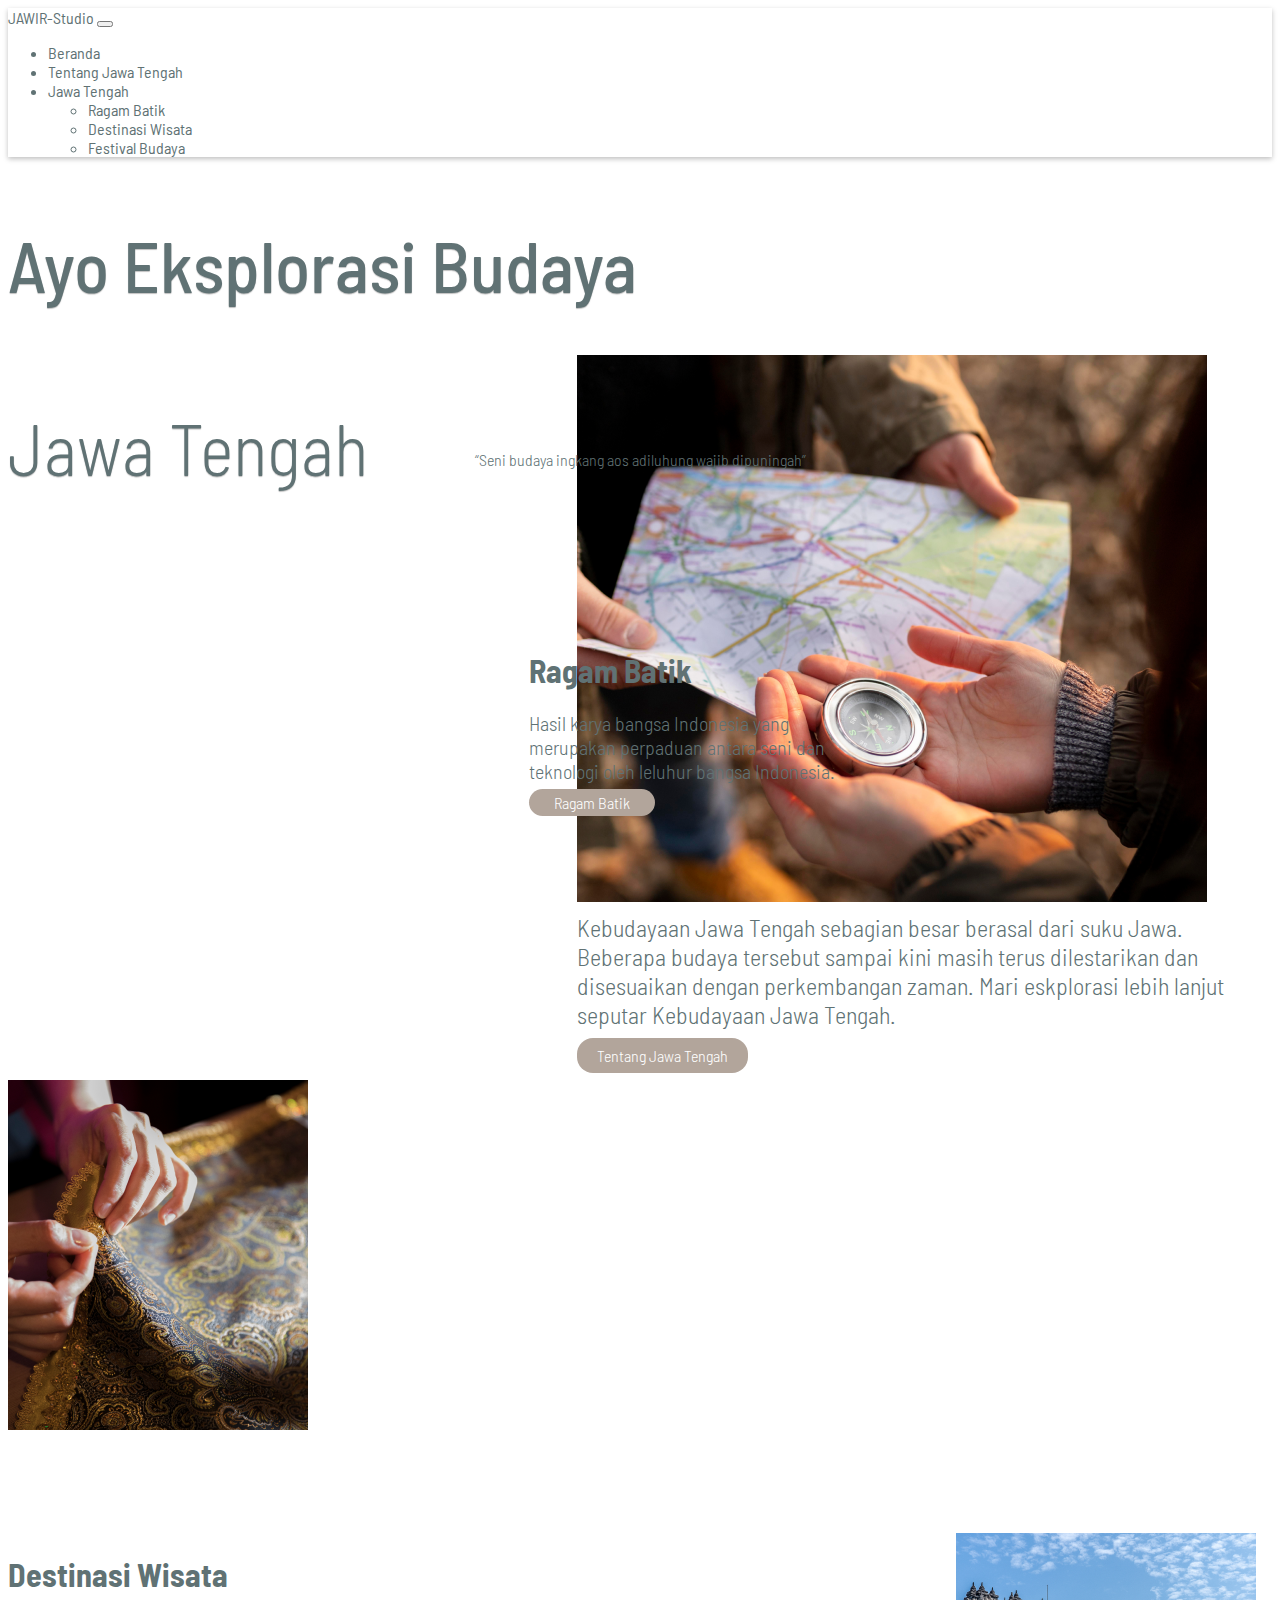
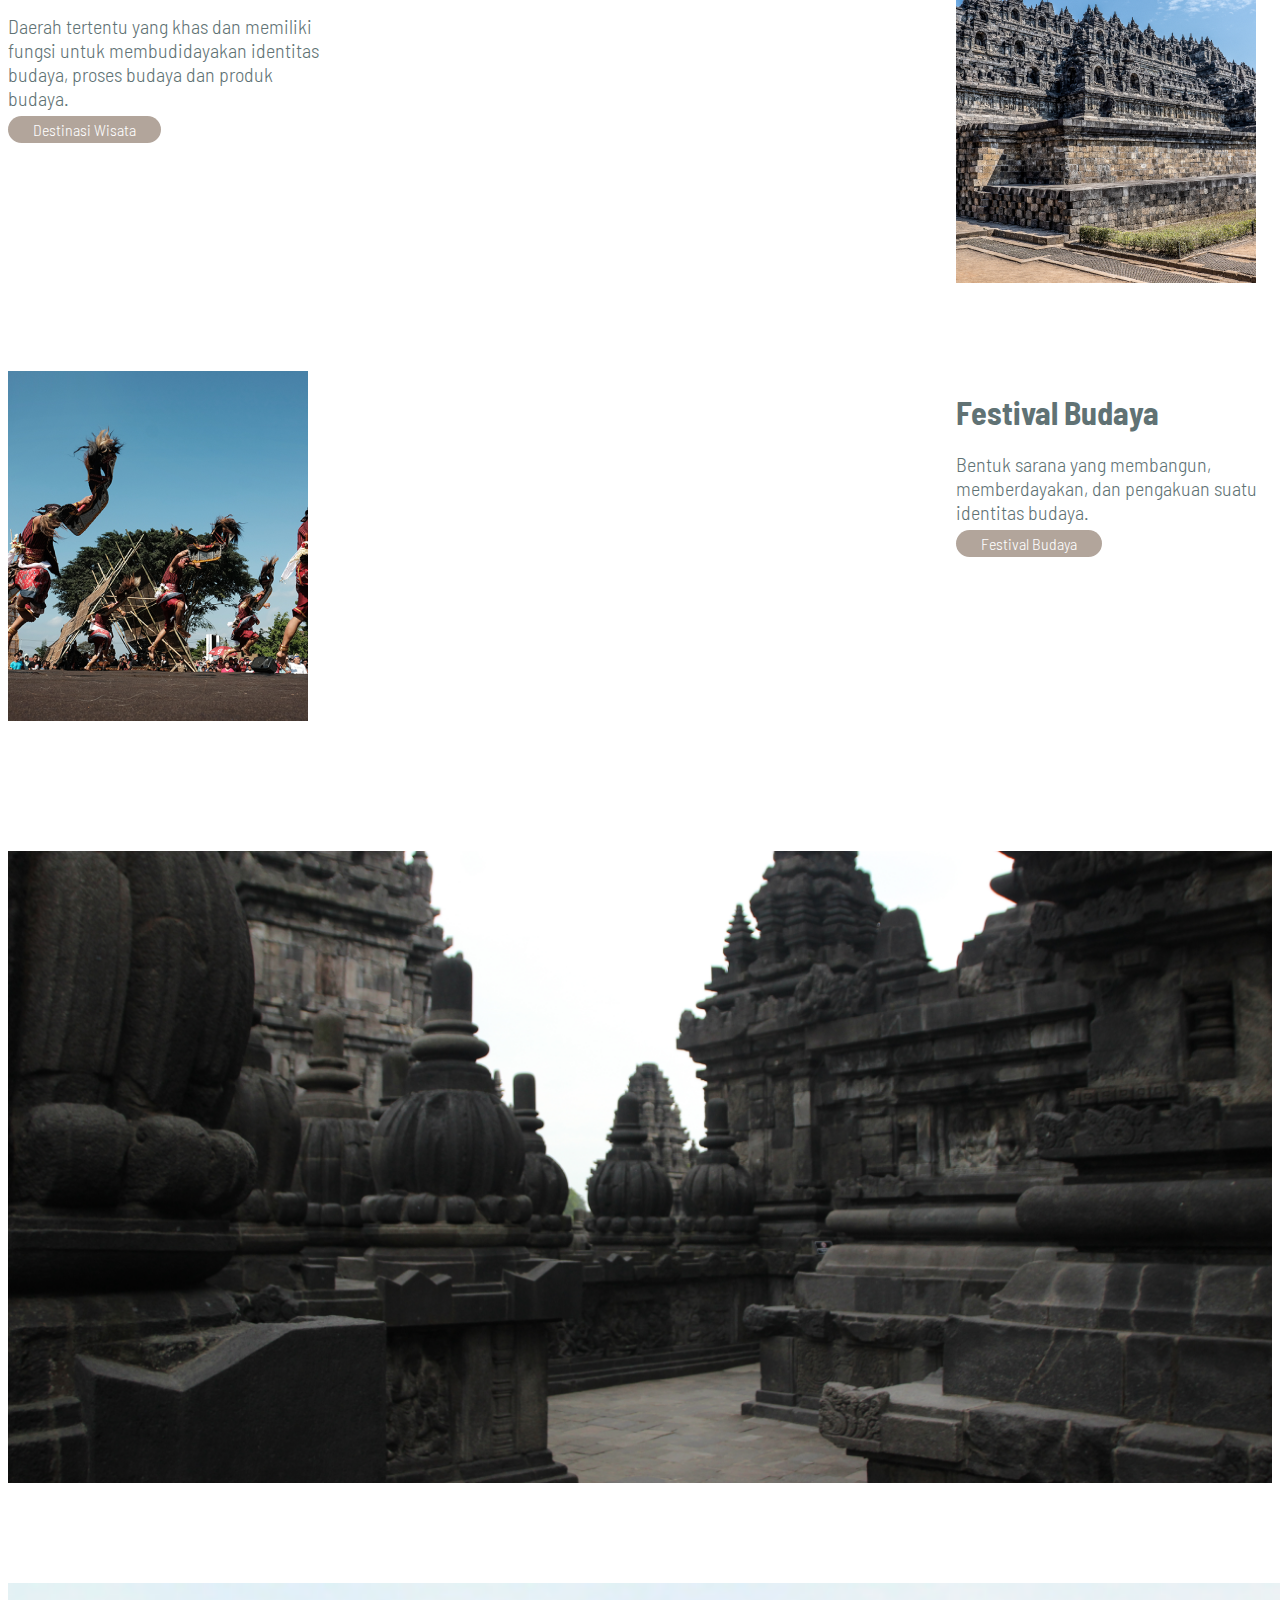
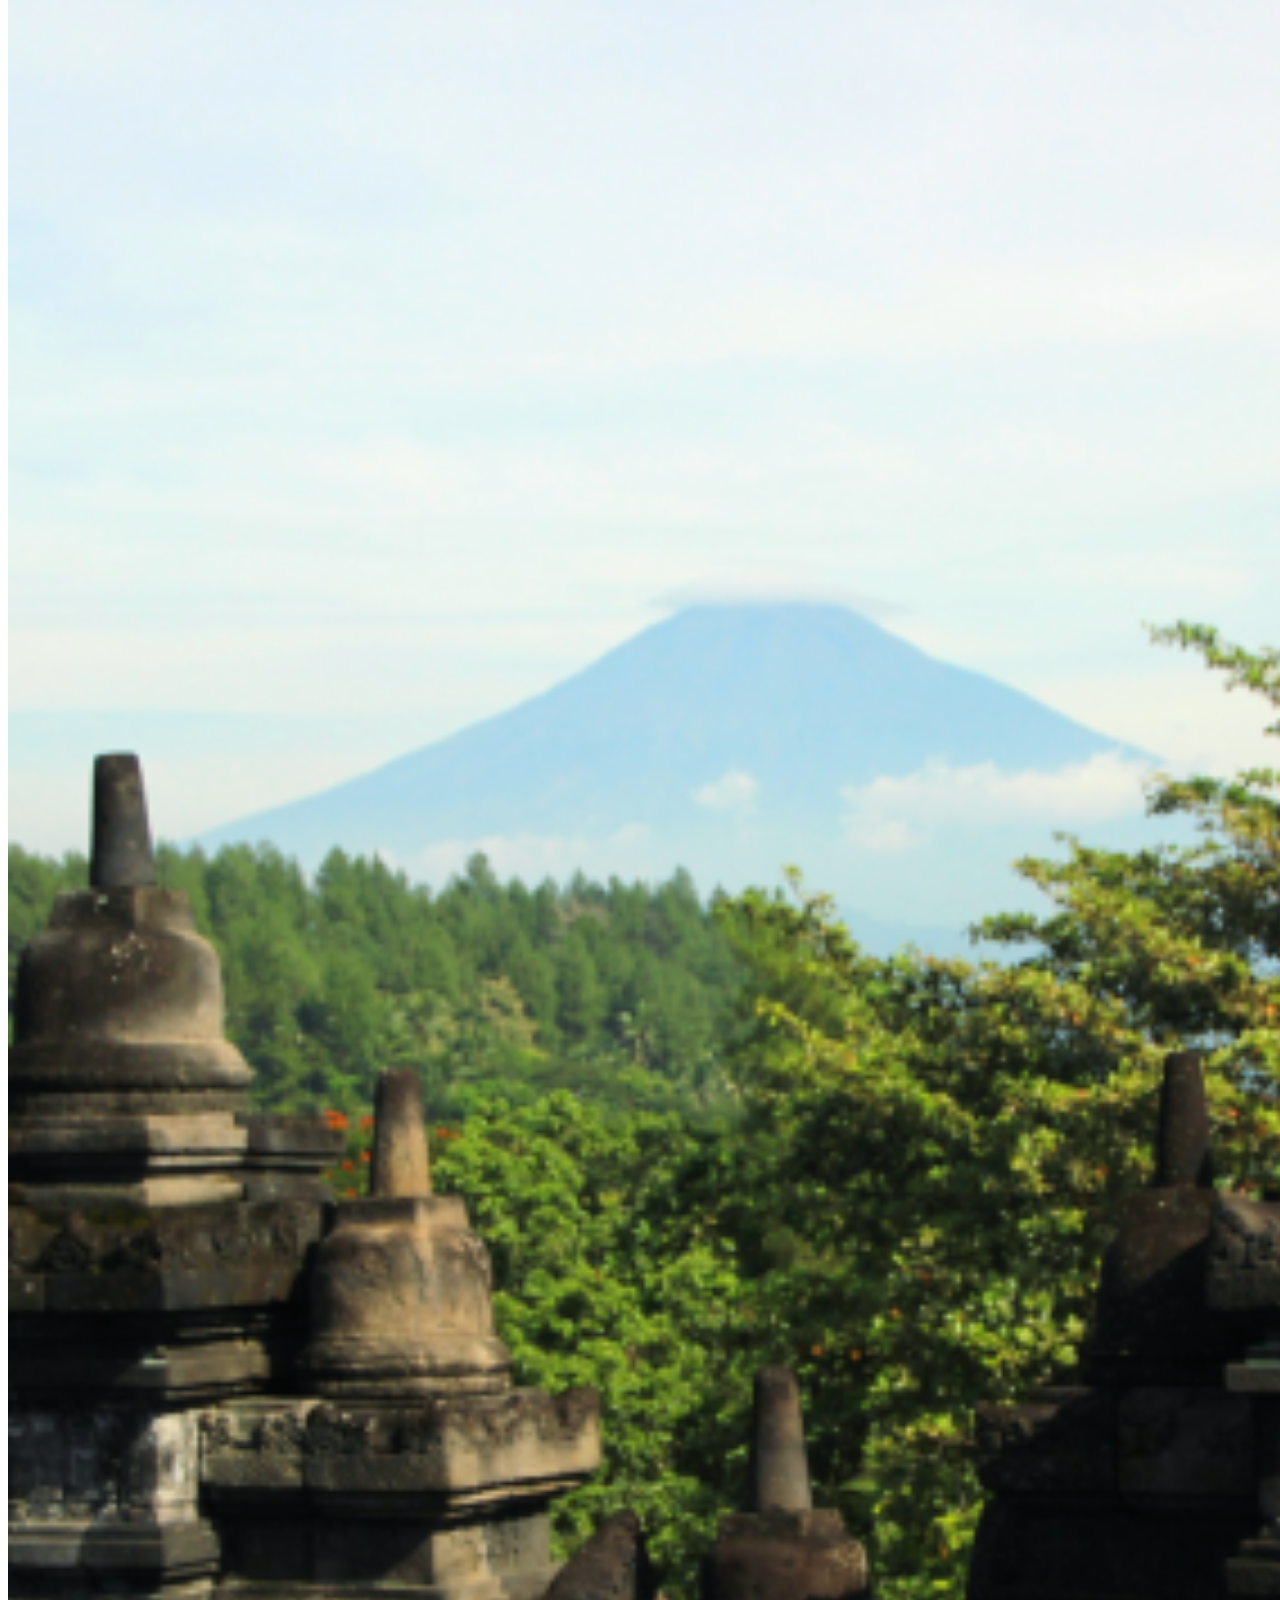
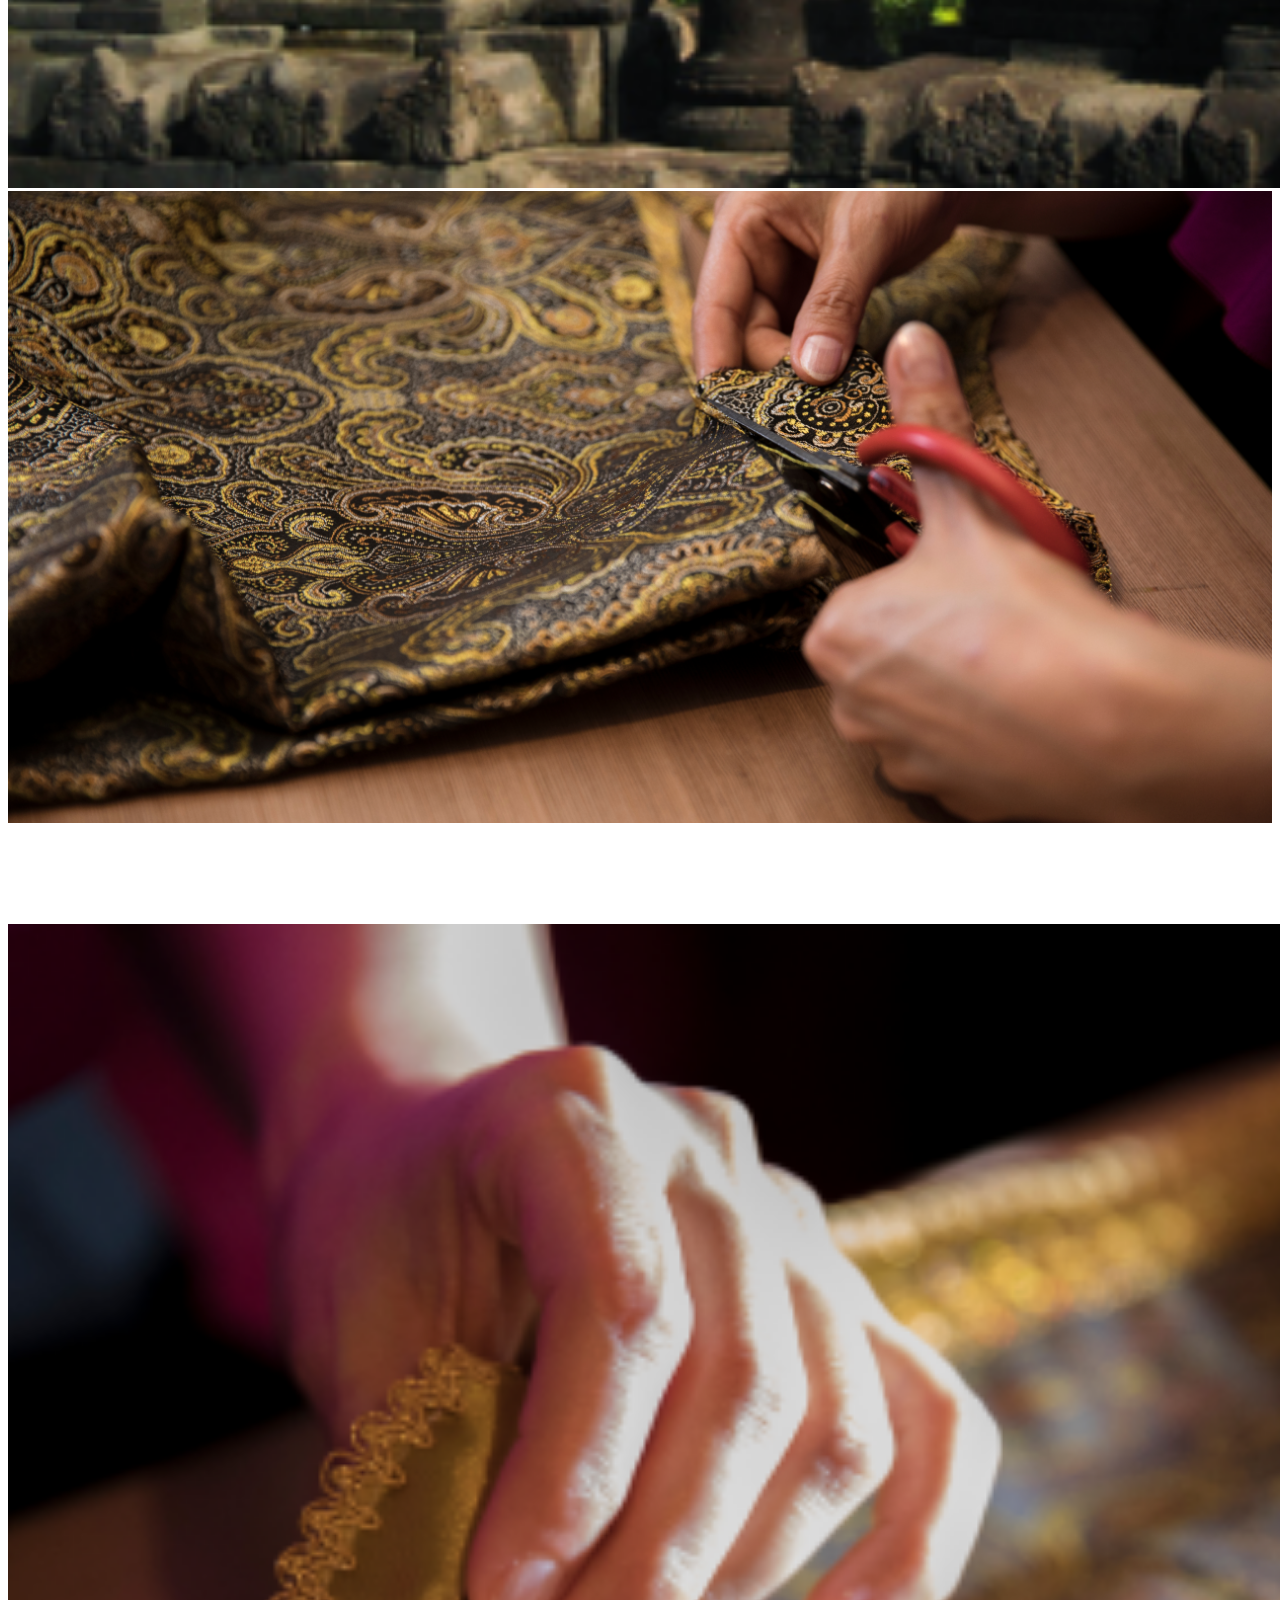
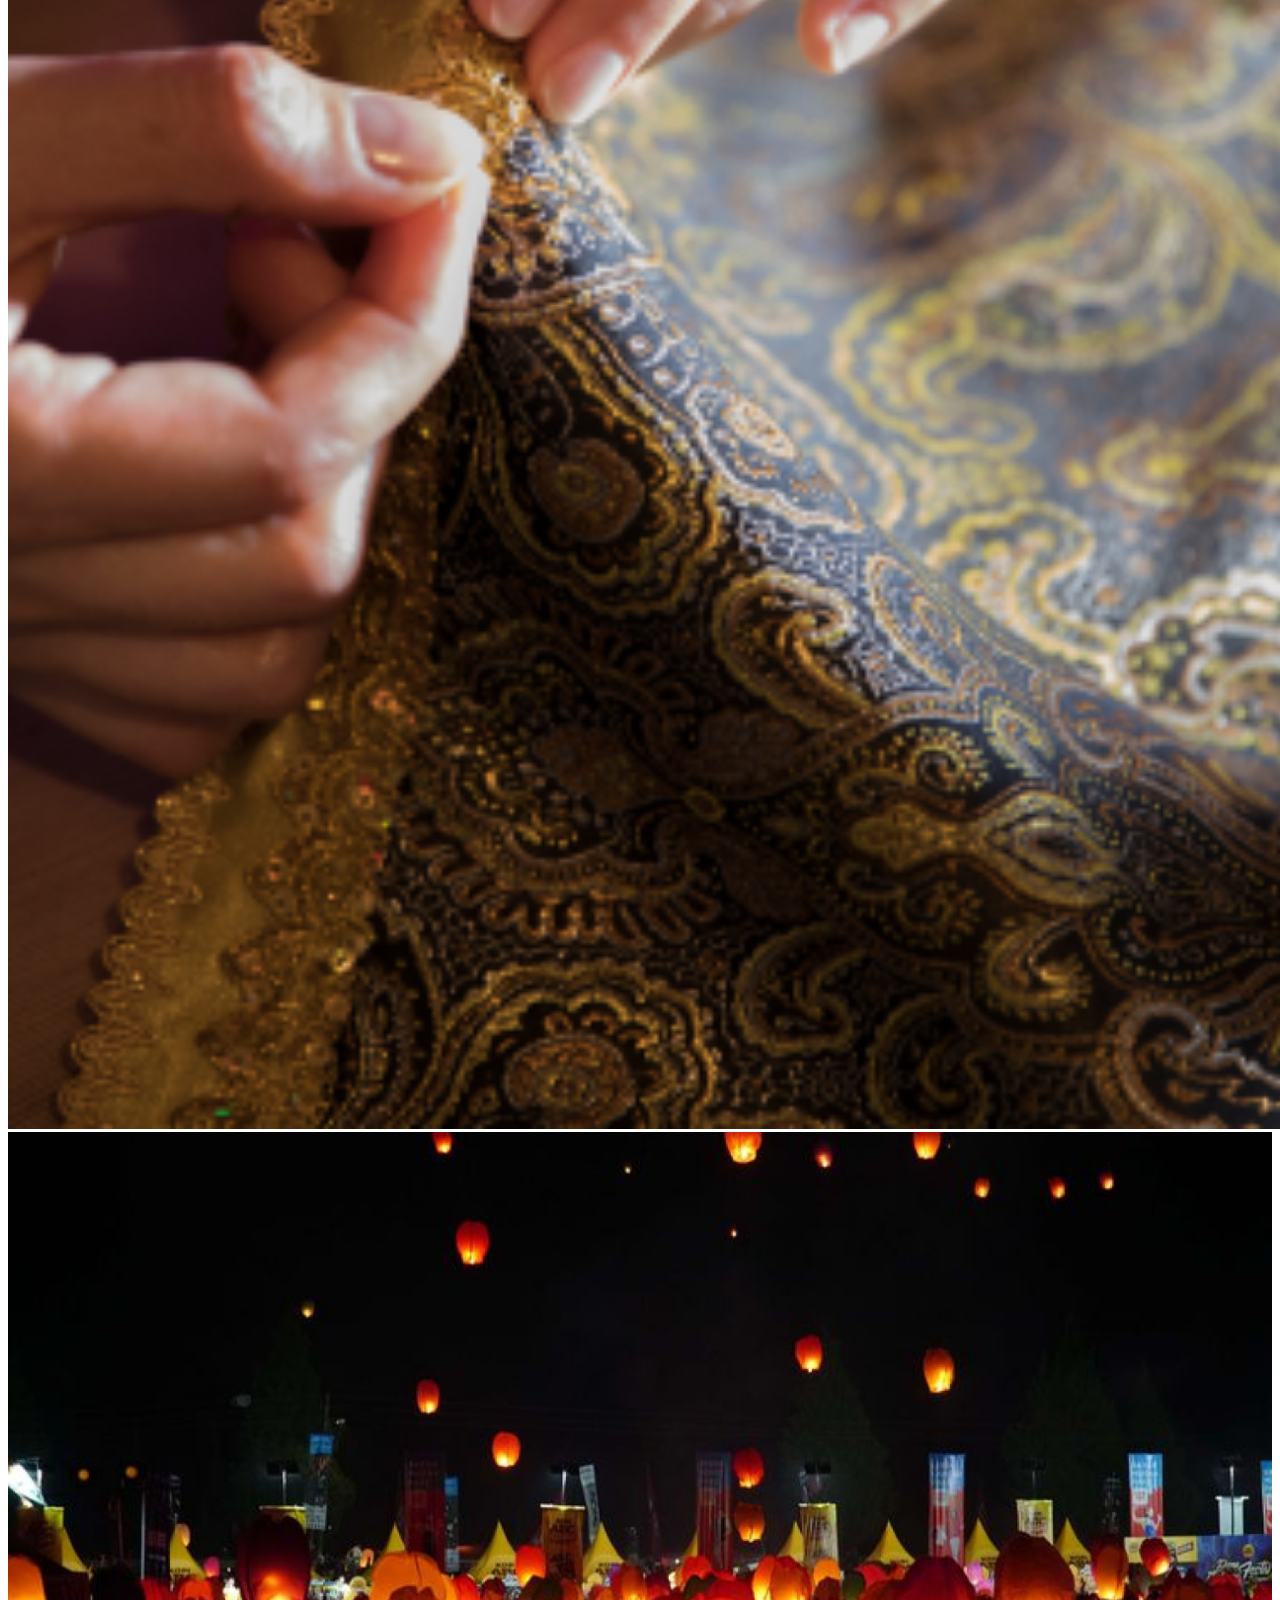
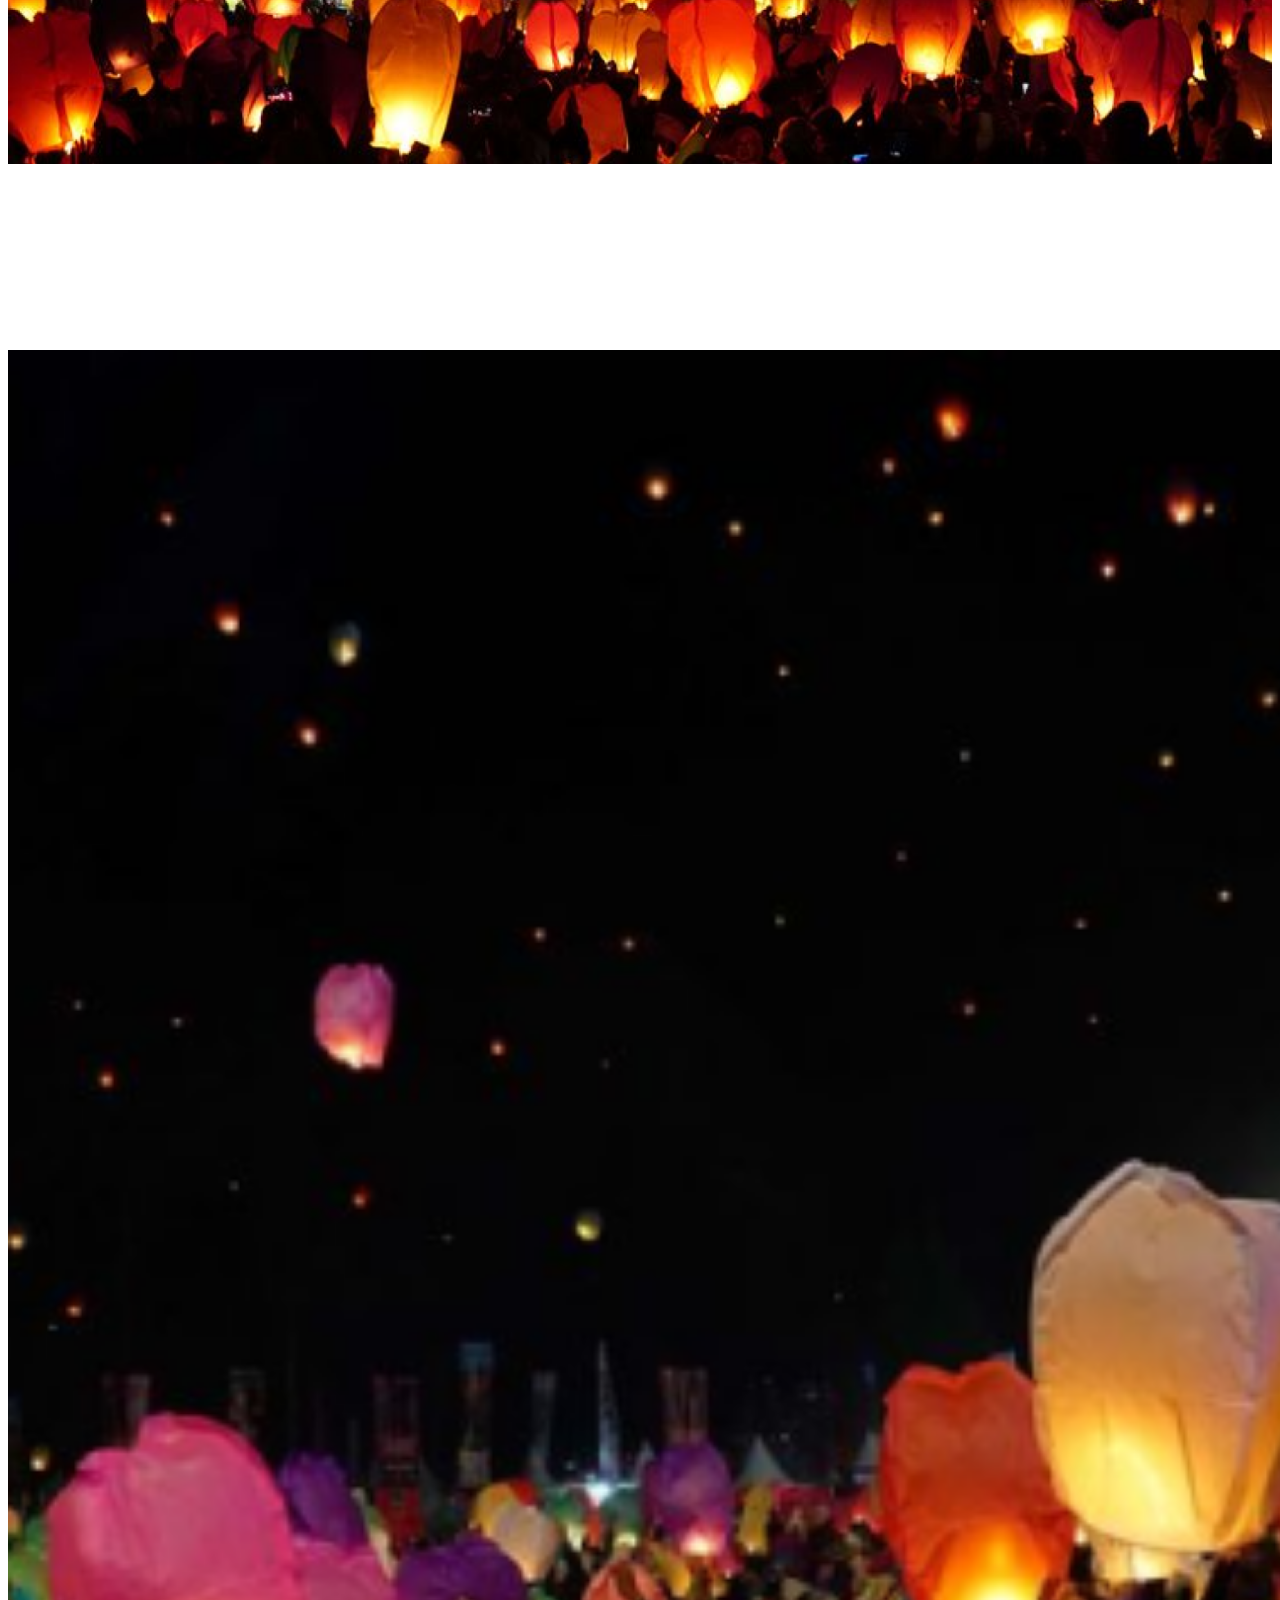
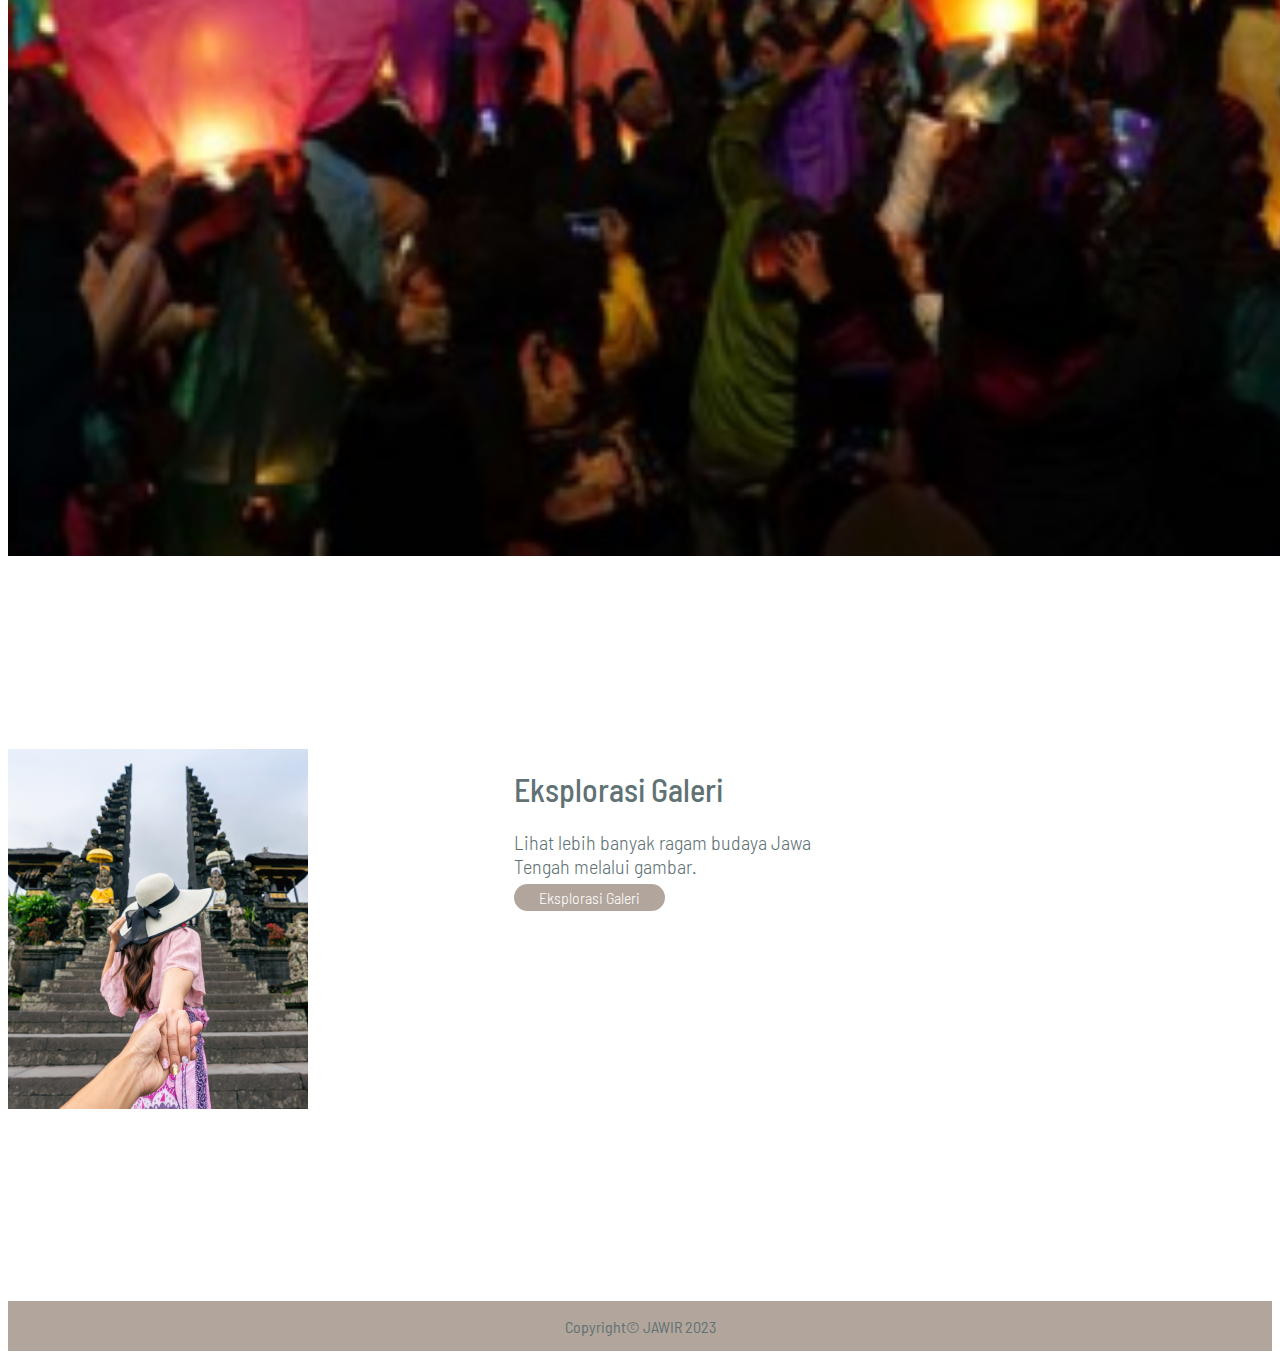
==== commit 01053095: "Add Responsive Navbar & Footer" ====
--- a/index.html
+++ b/index.html
@@ -4,14 +4,45 @@
 <head>
     <meta charset="UTF-8">
     <meta name="viewport" content="width=device-width, initial-scale=1.0">
-    <title>Belum Ada Judul</title>
+    <title>Eksplor Jateng</title>
     <link href="https://cdn.jsdelivr.net/npm/bootstrap@5.3.2/dist/css/bootstrap.min.css" rel="stylesheet"
         integrity="sha384-T3c6CoIi6uLrA9TneNEoa7RxnatzjcDSCmG1MXxSR1GAsXEV/Dwwykc2MPK8M2HN" crossorigin="anonymous">
     <link rel="stylesheet" href="styling/main.css">
     <link rel="stylesheet" href="styling/style.css">
 </head>
 
-<body>
+<body oncontextmenu="return false">
+    <nav class="navbar navbar-expand-lg bg-body-tertiary sticky-top">
+        <div class="container-fluid">
+            <a class="navbar-brand" href="#">JAWIR-Studio</a>
+            <button class="navbar-toggler" type="button" data-bs-toggle="collapse" data-bs-target="#navbarSupportedContent"
+                aria-controls="navbarSupportedContent" aria-expanded="false" aria-label="Toggle navigation">
+                <span class="navbar-toggler-icon"></span>
+            </button>
+            <div class="collapse navbar-collapse" id="navbarSupportedContent">
+                <ul class="navbar-nav me-auto mb-2 mb-lg-0">
+                    <li class="nav-item">
+                        <a class="nav-link active" aria-current="page" href="#">Beranda</a>
+                    </li>
+                    <li class="nav-item">
+                        <a class="nav-link" href="tentang-jateng.html">Tentang Jawa Tengah</a>
+                    </li>
+                    </li>
+                    <li class="nav-item dropdown">
+                        <a class="nav-link dropdown-toggle" href="#" role="button" data-bs-toggle="dropdown"
+                            aria-expanded="false">
+                            Jawa Tengah
+                        </a>
+                        <ul class="dropdown-menu">
+                            <li><a class="dropdown-item" href="#batik-solo">Ragam Batik</a></li>
+                            <li><a class="dropdown-item" href="#candi-borobudur">Destinasi Wisata</a></li>
+                            <li><a class="dropdown-item" href="#dcf">Festival Budaya</a></li>
+                        </ul>
+                    </li>
+                </ul>
+            </div>
+        </div>
+    </nav>
     <div class="container">
         <div class="gc-1 position-relative">
             <h1 class="fw500 title gft">ayo eksplorasi budaya</h1>
@@ -62,7 +93,7 @@
         </div>
         <div class="gc-4">
             <div class="g-img d-flex align-items-center">
-                <img class="w-100-sm" src="pictures/festival-budaya.png" alt="Festival Budaya">
+                <img src="pictures/festival-budaya.png" alt="Festival Budaya">
             </div>
             <div class="glc position-relative">
                 <span class="container w-fc d-flex flex-column">
@@ -124,7 +155,7 @@
         </div>
     </div>
     <footer>
-
+        <p>Copyright© JAWIR 2023</p>
     </footer>
     <script src="https://cdn.jsdelivr.net/npm/bootstrap@5.3.2/dist/js/bootstrap.bundle.min.js"
         integrity="sha384-C6RzsynM9kWDrMNeT87bh95OGNyZPhcTNXj1NW7RuBCsyN/o0jlpcV8Qyq46cDfL"
--- a/styling/main.css
+++ b/styling/main.css
@@ -13,8 +13,22 @@
     user-select: none;
 }
 
+nav {
+    box-shadow: 0 2px 5px rgba(0, 0, 0, 0.25);
+}
+
+button,
+button span {
+    cursor: pointer;
+}
+
+.dropdown-item:hover:not(:active) {
+    background-color: rgba(184, 184, 184, 0.548);
+}
+
 a {
     text-decoration: none;
+    cursor: pointer;
 }
 
 p {
@@ -40,6 +54,21 @@
 footer {
     background-color: var(--secondary-color);
     width: 100%;
-    height: 3vw;
+    height: 50px;
     margin-top: 15% !important;
+    display: flex;
+    justify-content: center;
+    align-items: center;
+}
+
+@media (max-width: 991px) {
+    * {
+        scroll-padding: 29vh;
+    }
+}
+
+@media (min-width: 992px) {
+    * {
+        scroll-padding: 50px;
+    }
 }--- a/styling/style.css
+++ b/styling/style.css
@@ -51,7 +51,6 @@
     border-radius: 16px;
     text-transform: capitalize;
     font-weight: 300;
-    cursor: pointer;
     width: fit-content;
     font-size: 0.5rem 5vw 1rem;
 }
@@ -191,7 +190,7 @@
         grid-template-areas: "image last-content";
     }
 
-    #second-content > div[class^=gc] {
+    #second-content div[class^=gc] {
         margin-top: var(--cmt-2) !important;
     }
 
@@ -212,8 +211,8 @@
         left: 0;
     }
 
-    .gc-4 > .g-img {
-        padding-left: 14px;
+    .gc-4 img {
+        width: 90%;
     }
 }
 
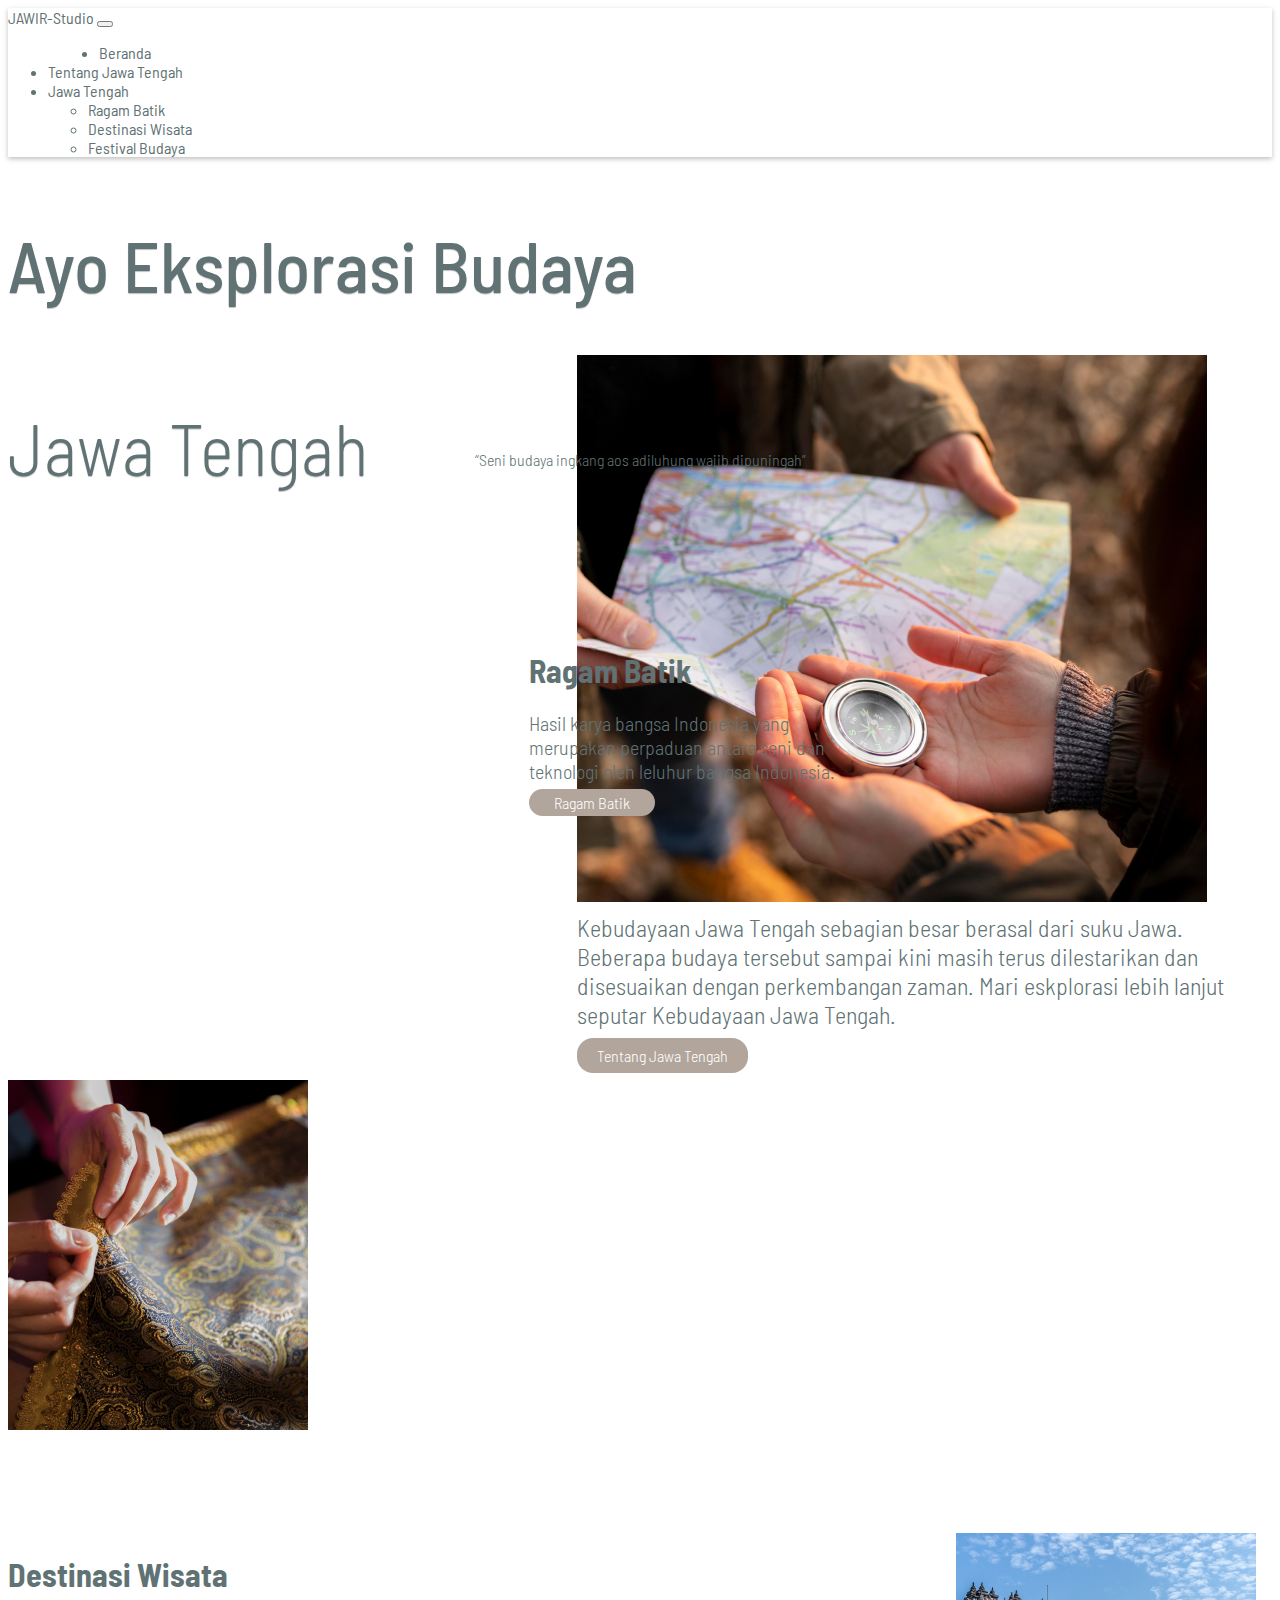
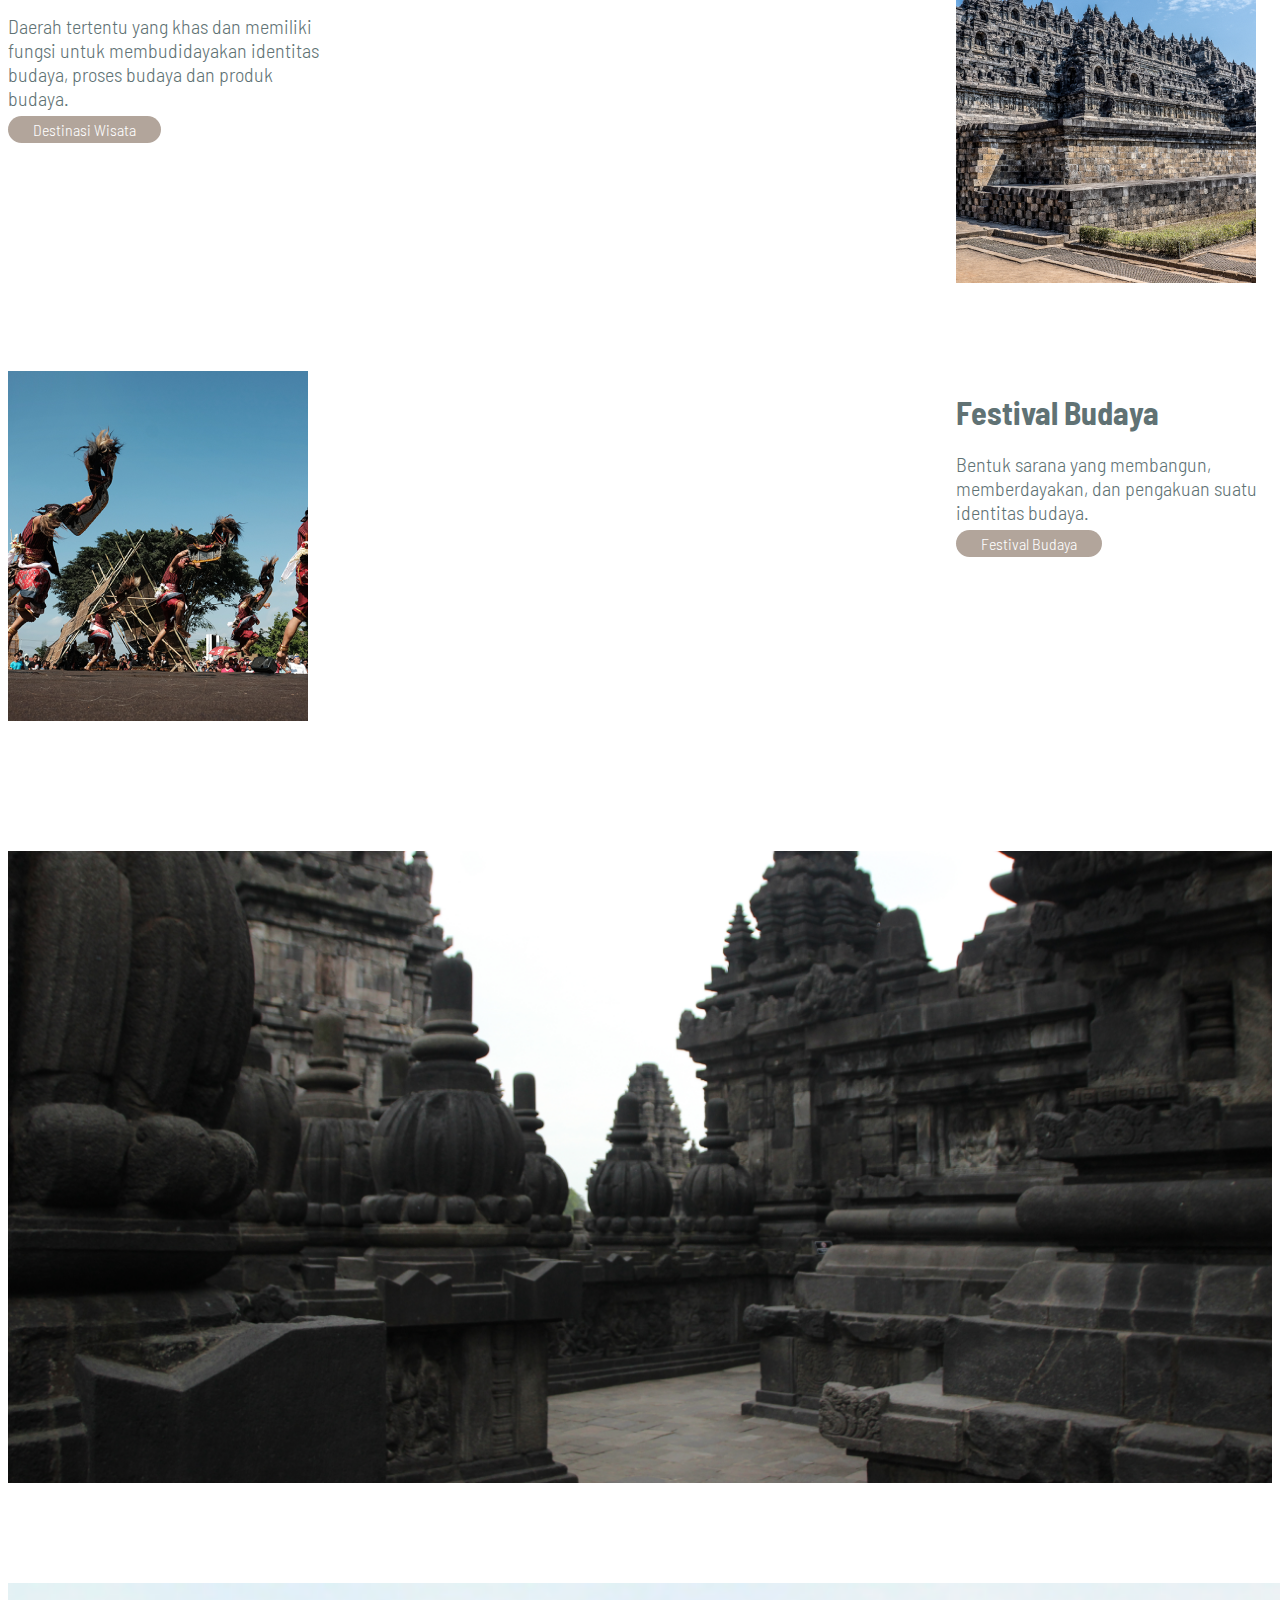
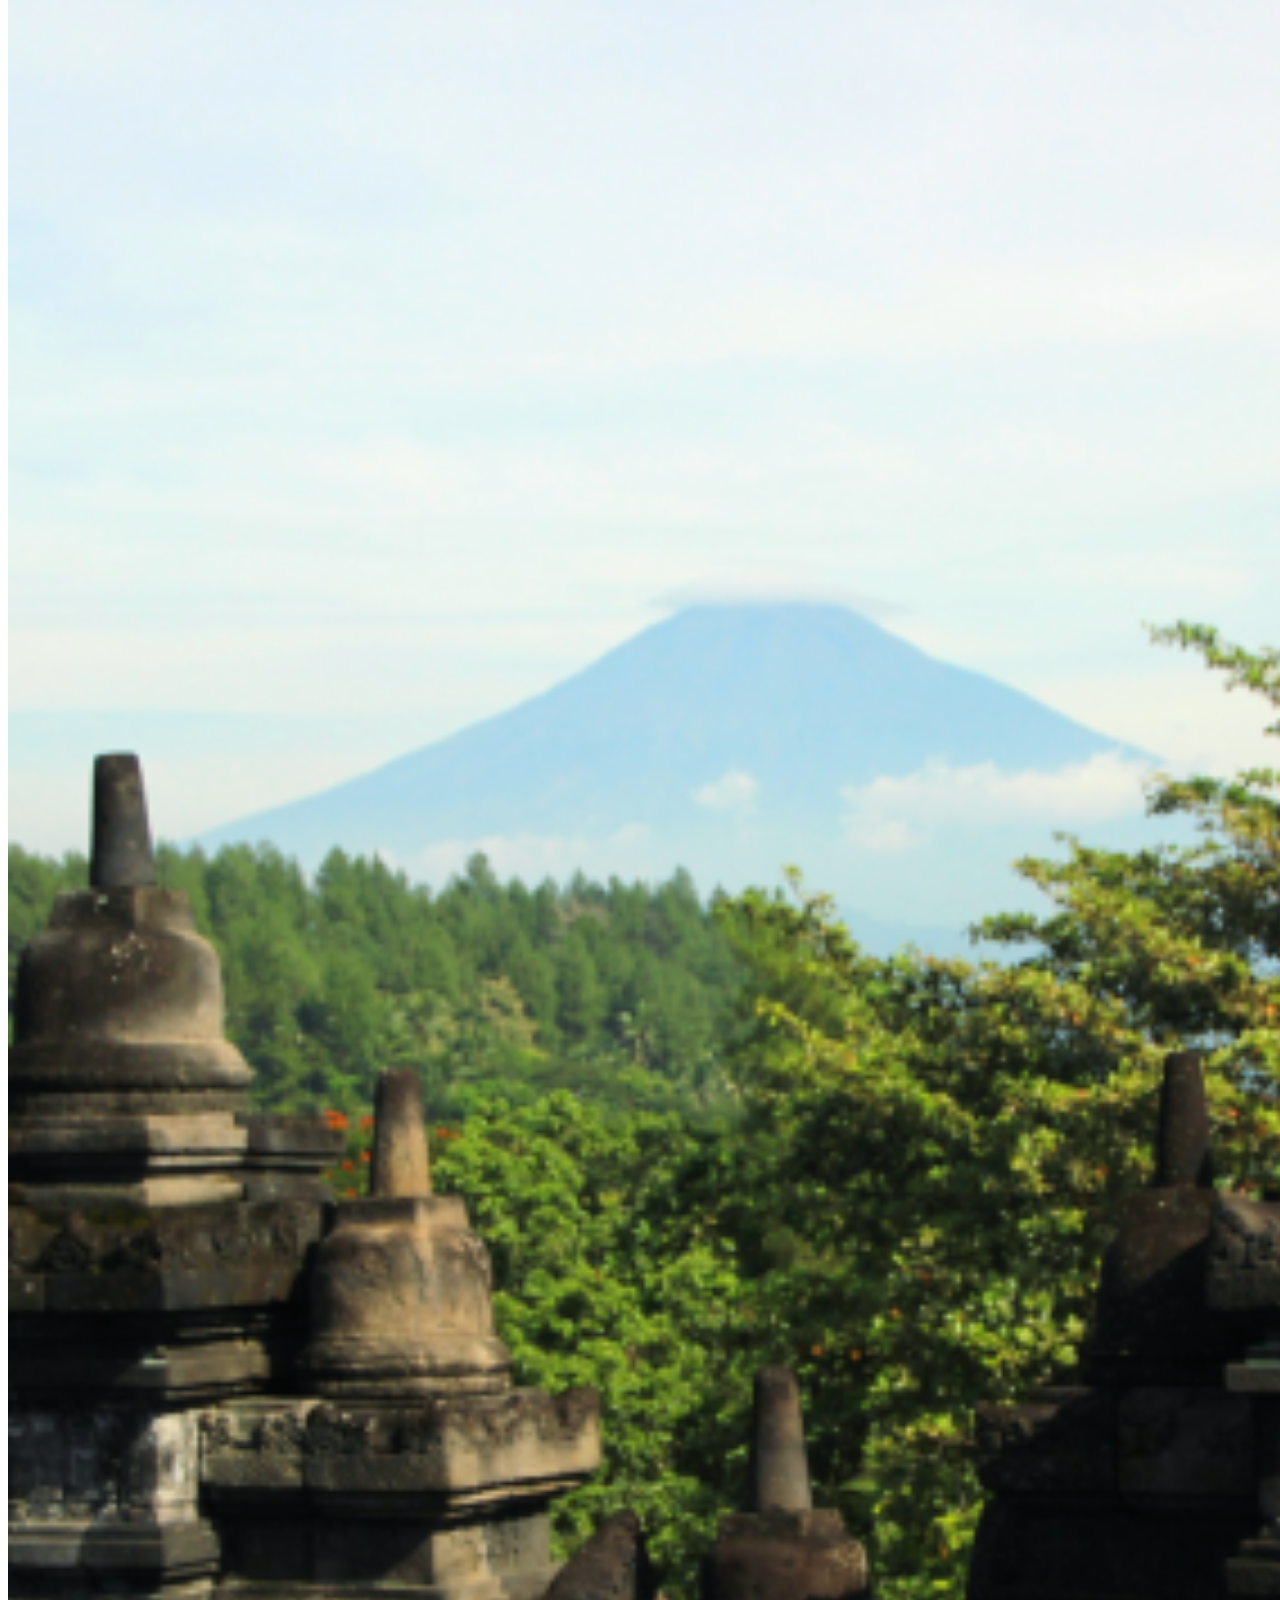
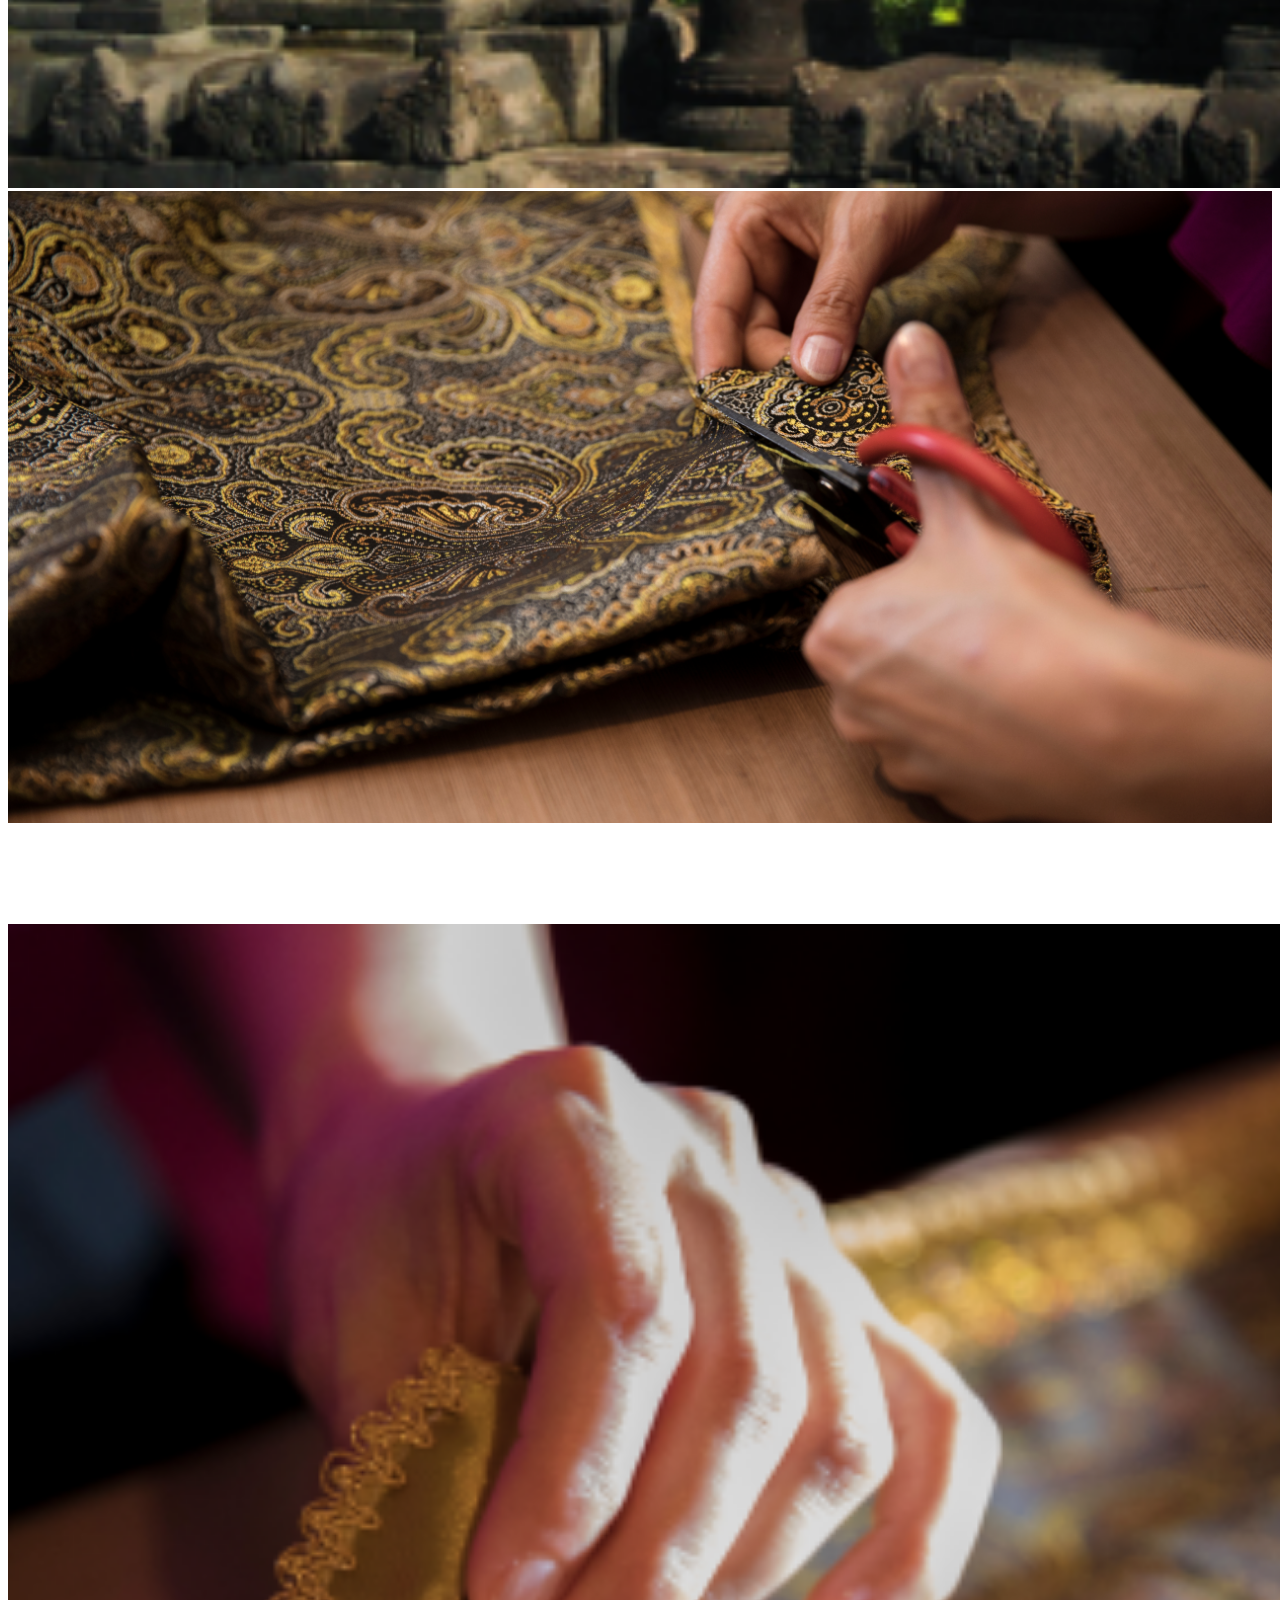
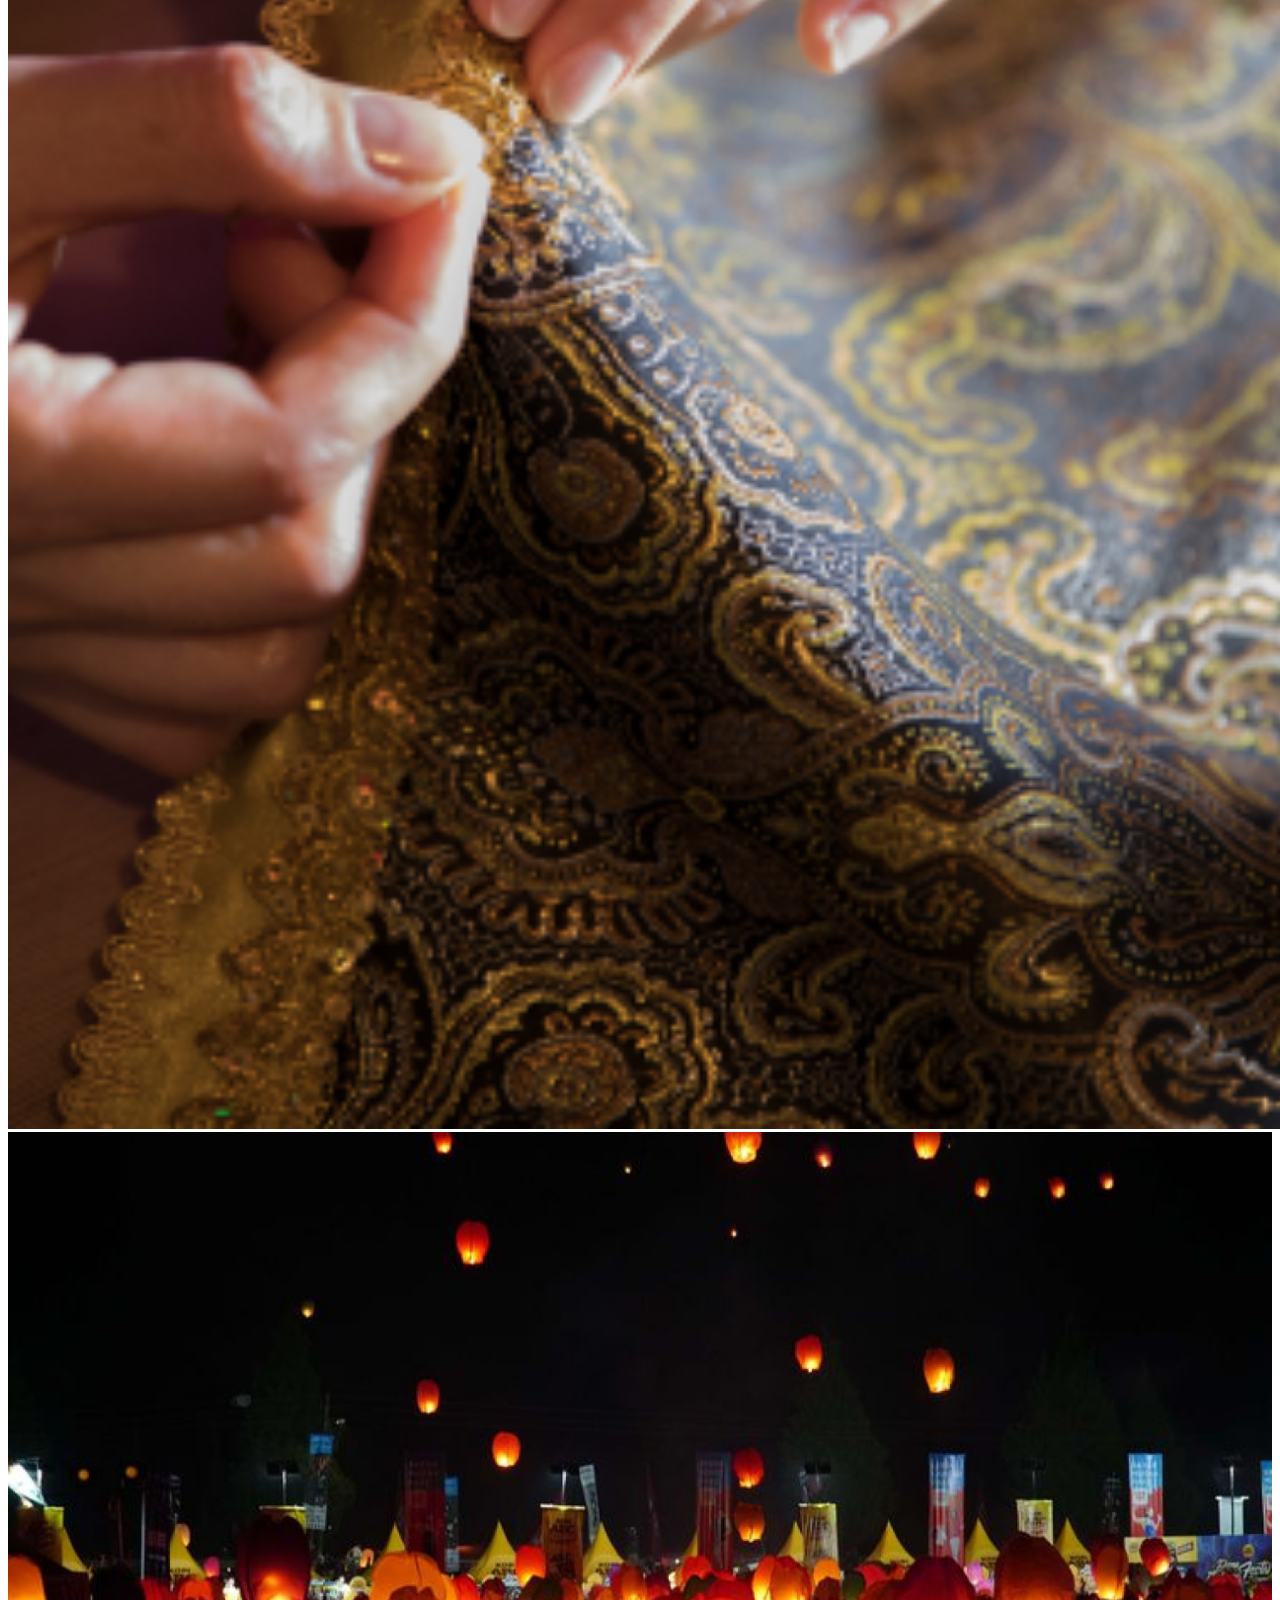
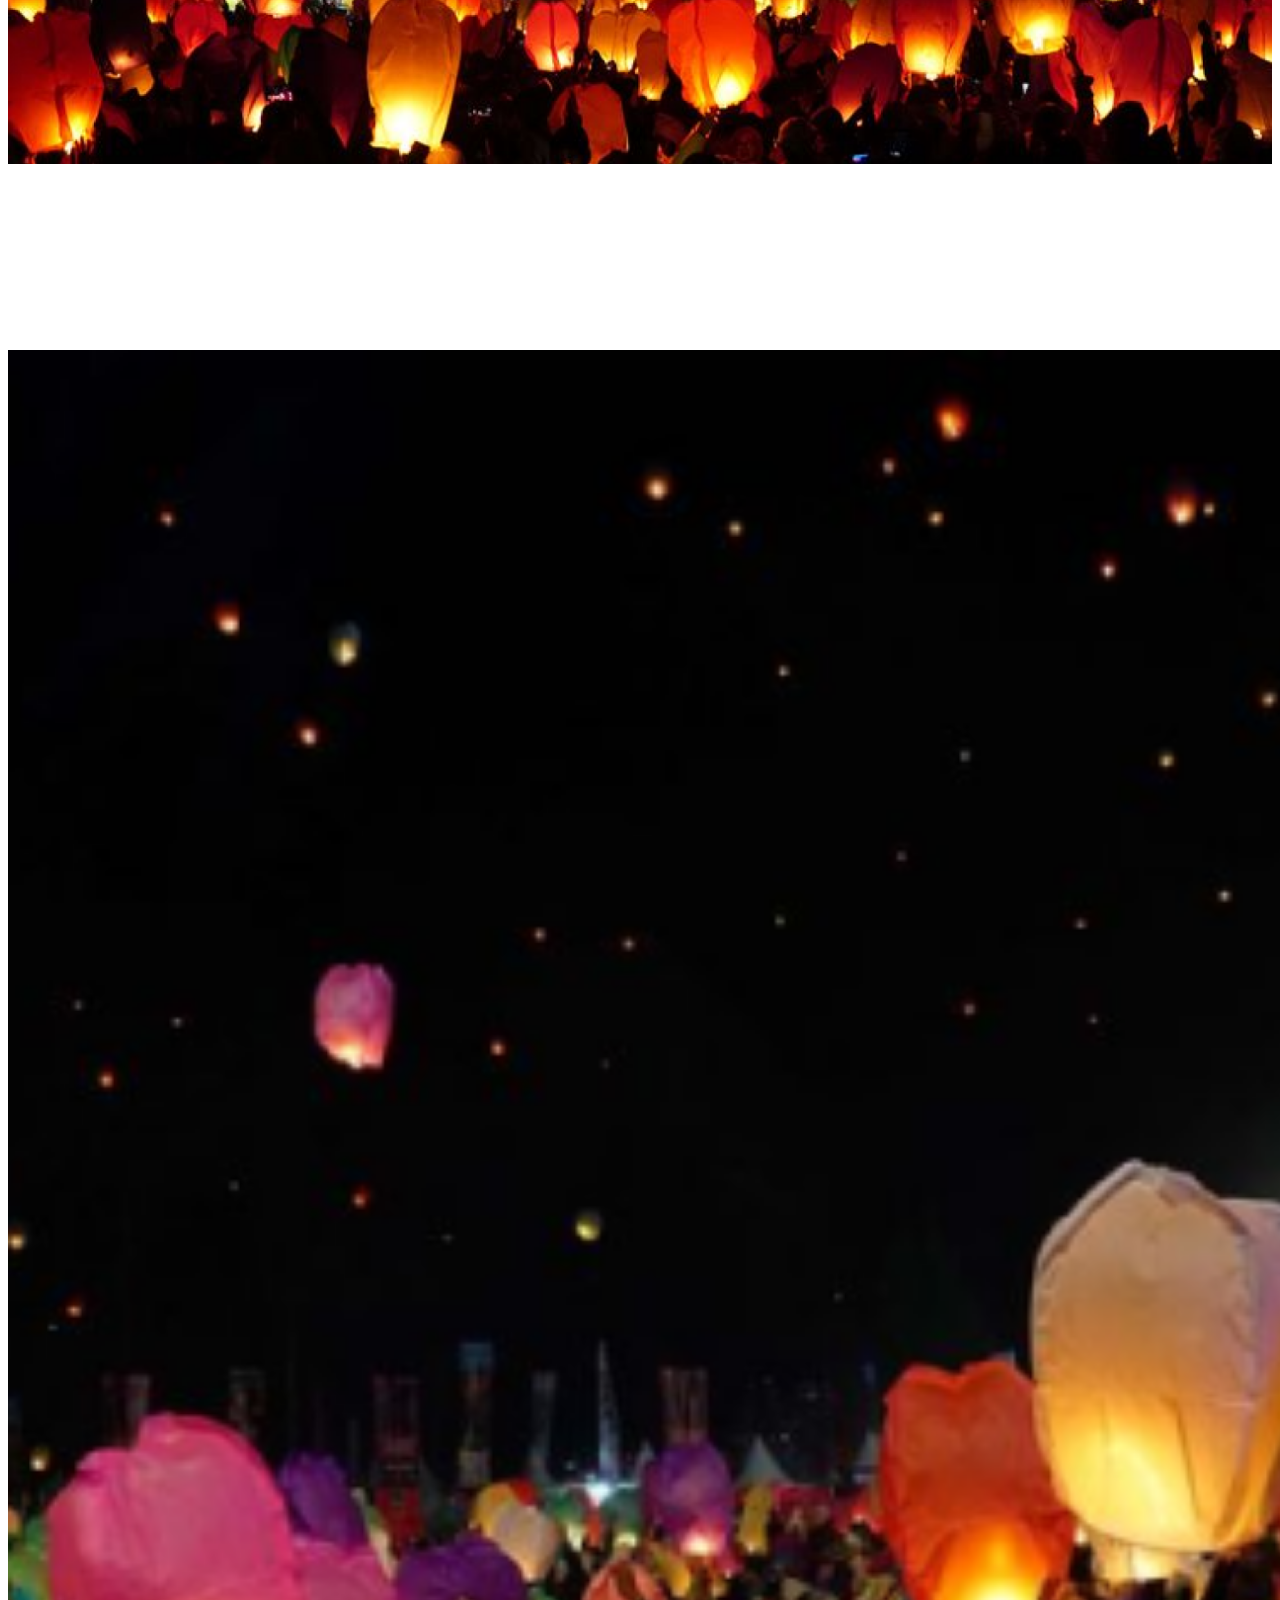
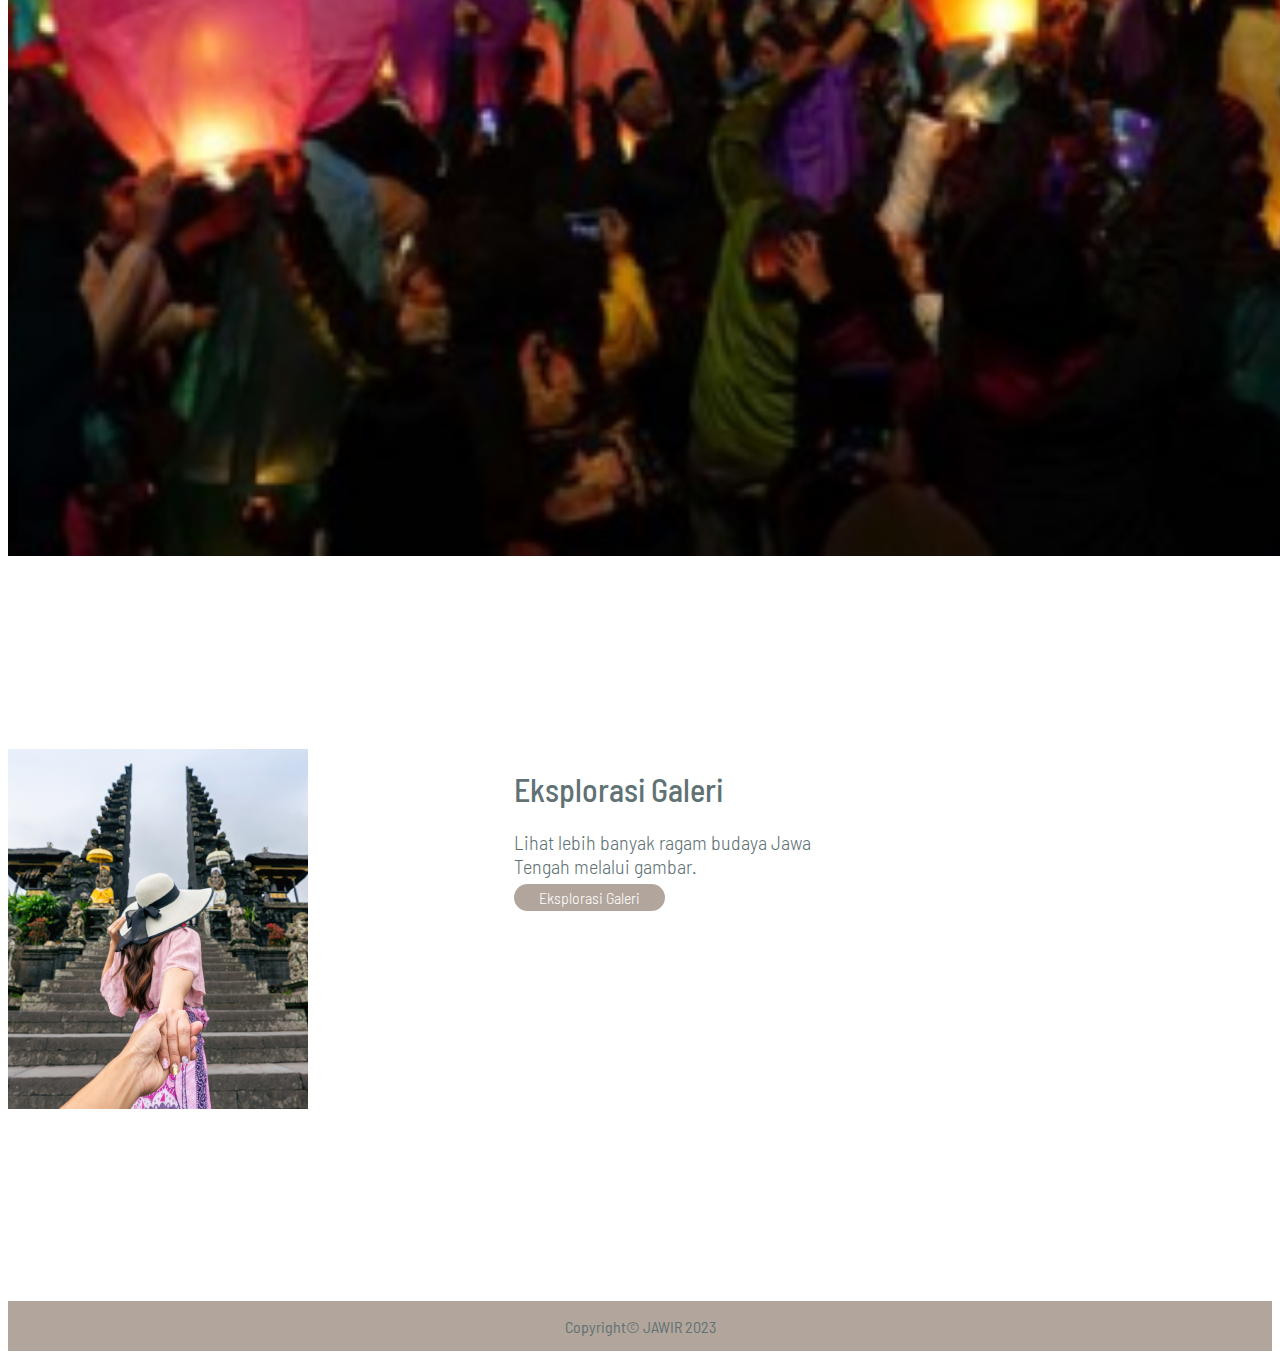
==== commit 3253f537: "Finishing (Experimental)" ====
--- a/index.html
+++ b/index.html
@@ -34,9 +34,9 @@
                             Jawa Tengah
                         </a>
                         <ul class="dropdown-menu">
-                            <li><a class="dropdown-item" href="#batik-solo">Ragam Batik</a></li>
-                            <li><a class="dropdown-item" href="#candi-borobudur">Destinasi Wisata</a></li>
-                            <li><a class="dropdown-item" href="#dcf">Festival Budaya</a></li>
+                            <li><a class="dropdown-item" href="ragam-batik.html">Ragam Batik</a></li>
+                            <li><a class="dropdown-item" href="destinasi-wisata.html">Destinasi Wisata</a></li>
+                            <li><a class="dropdown-item" href="festival-budaya.html">Festival Budaya</a></li>
                         </ul>
                     </li>
                 </ul>
--- a/styling/main.css
+++ b/styling/main.css
@@ -15,6 +15,10 @@
 
 nav {
     box-shadow: 0 2px 5px rgba(0, 0, 0, 0.25);
+}
+
+li.nav-item:first-child {
+    margin-left: var(--ml);
 }
 
 button,
@@ -62,12 +66,20 @@
 }
 
 @media (max-width: 991px) {
+    :root {
+        --ml: 0;
+    }
+
     * {
         scroll-padding: 29vh;
     }
 }
 
 @media (min-width: 992px) {
+    :root {
+        --ml: 4vw;
+    }
+
     * {
         scroll-padding: 50px;
     }
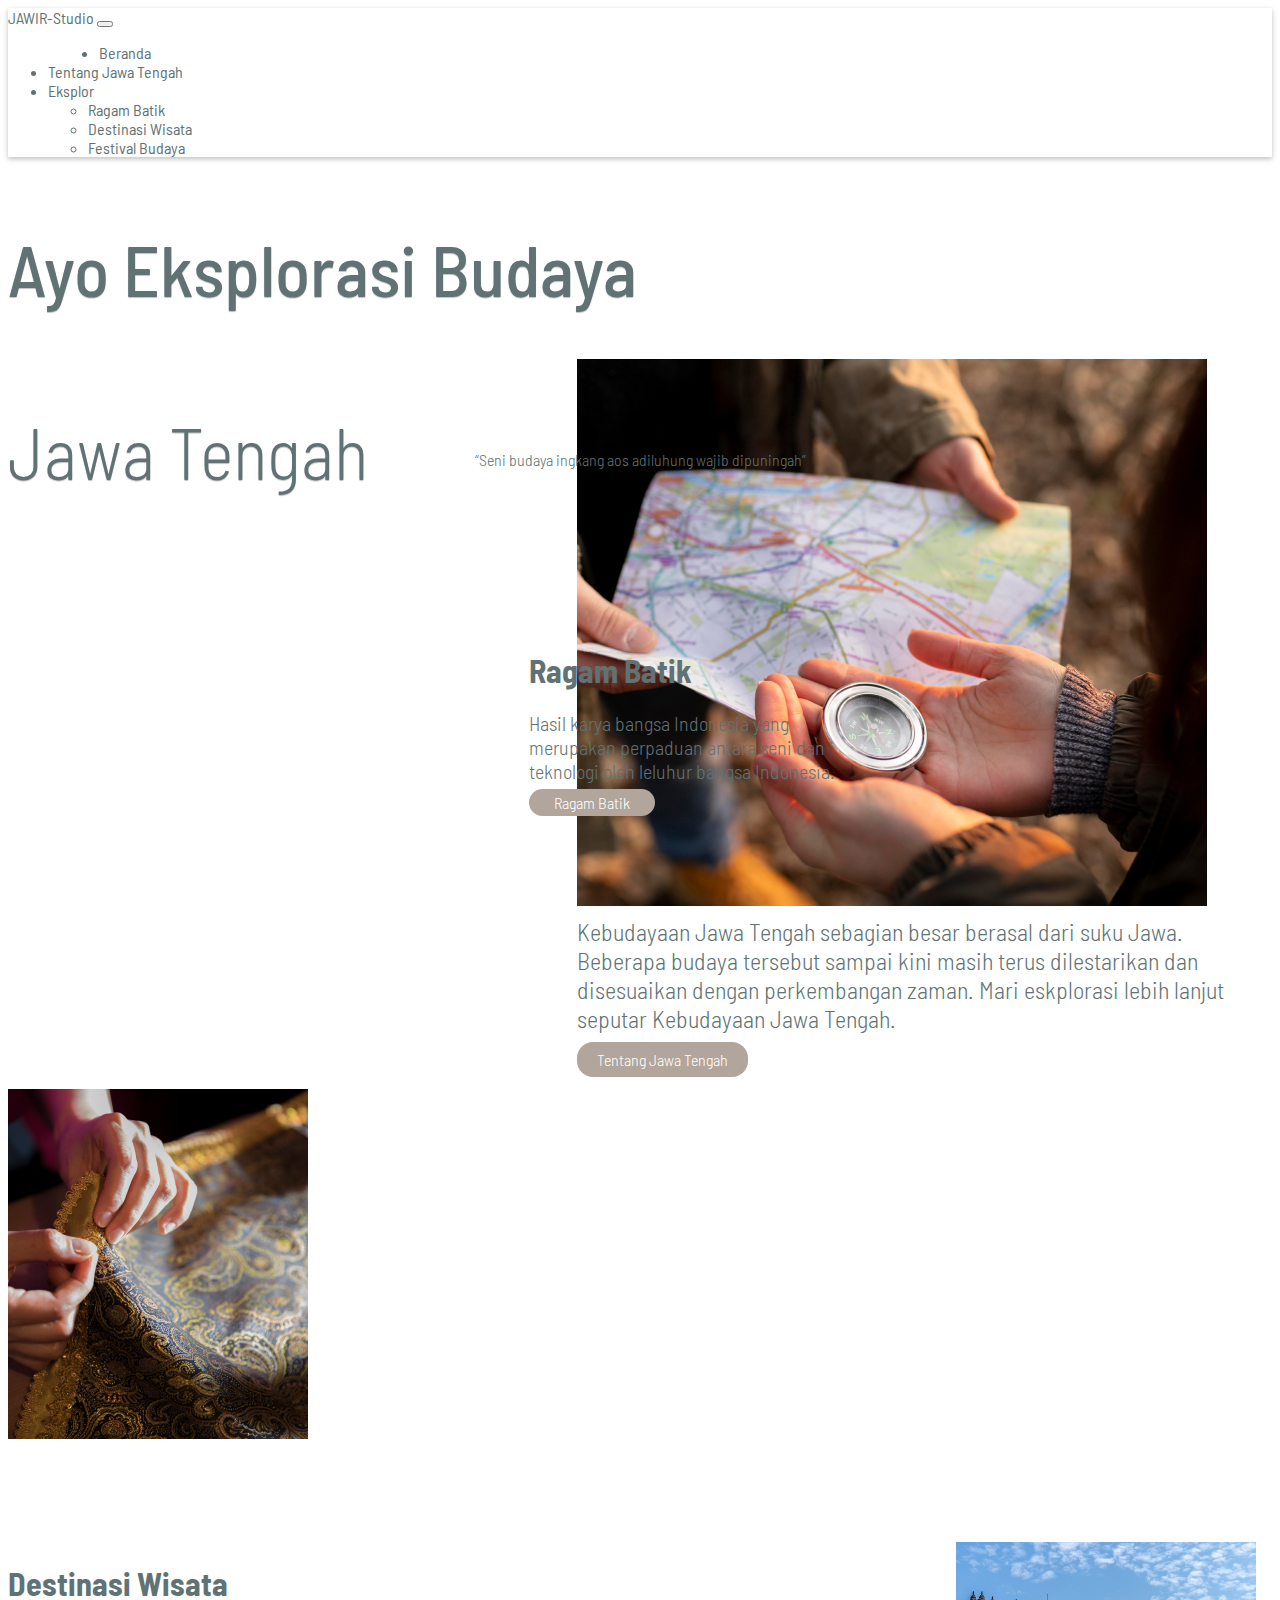
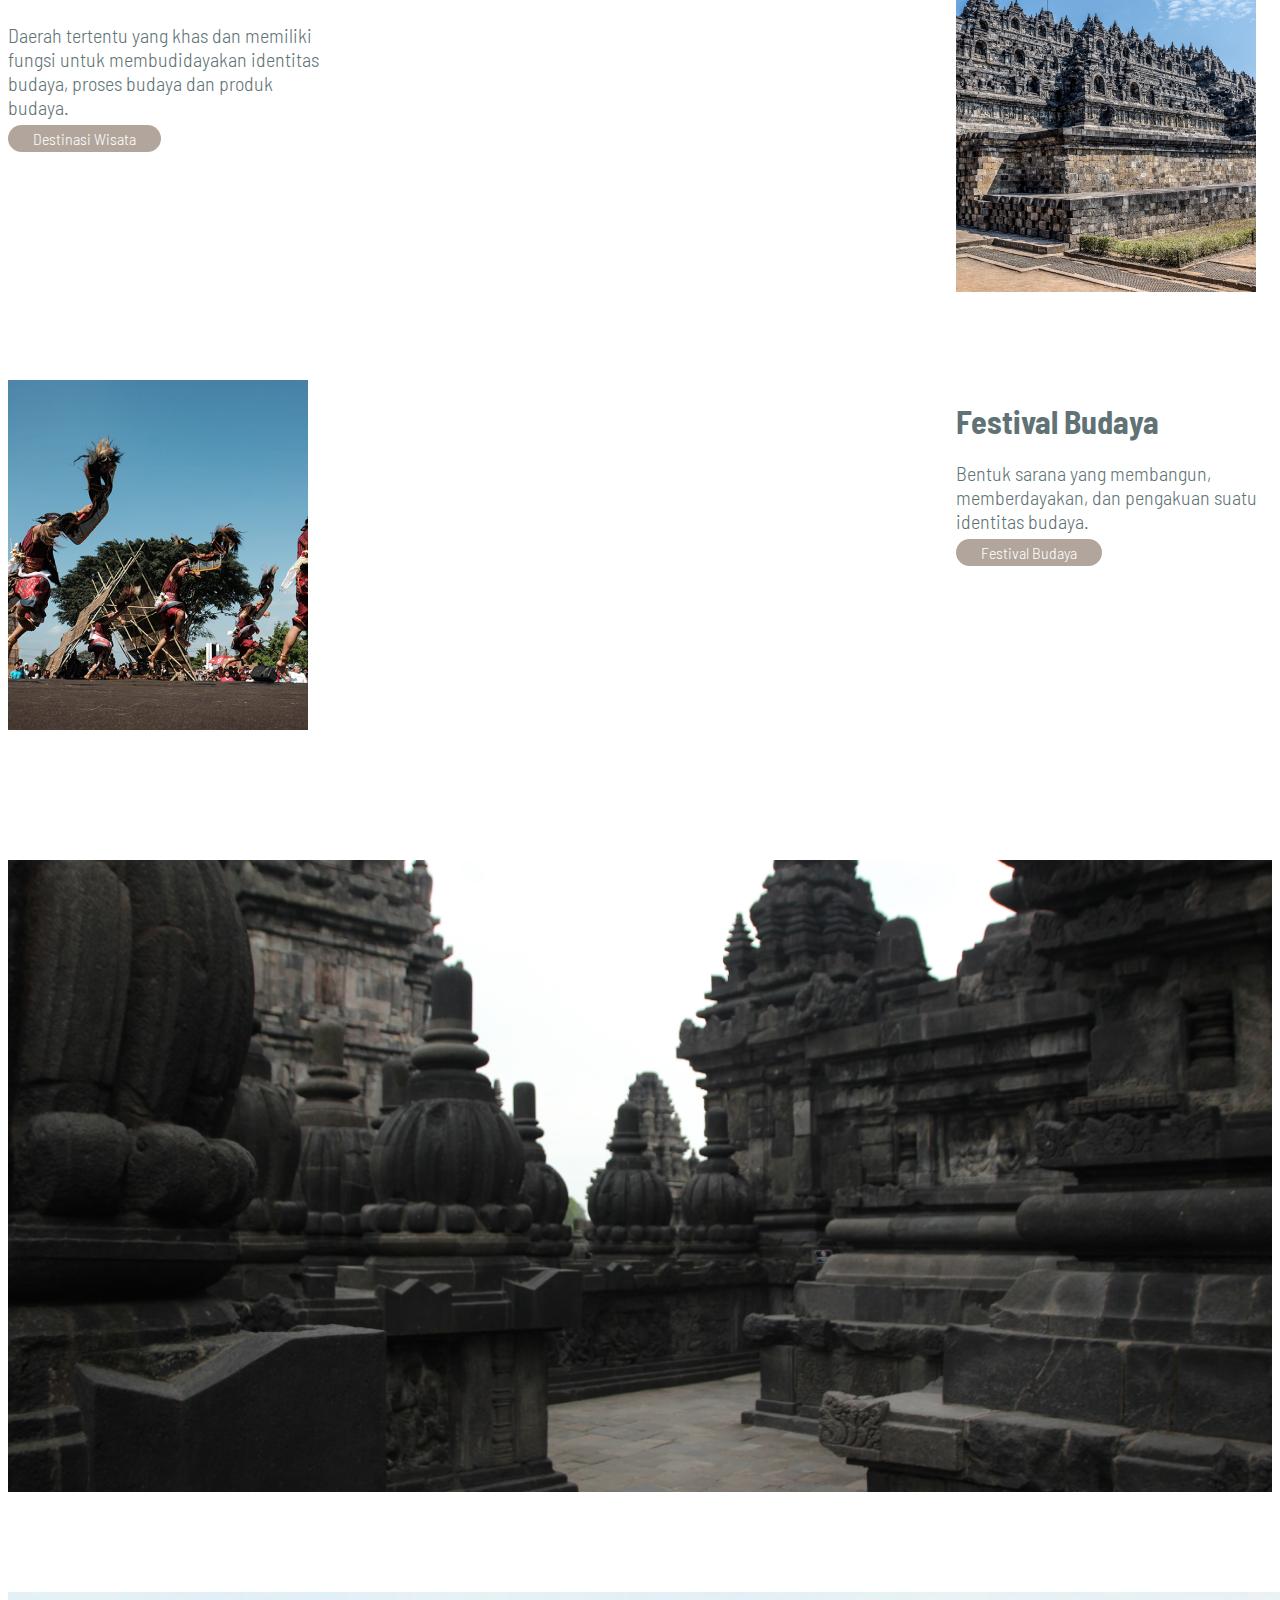
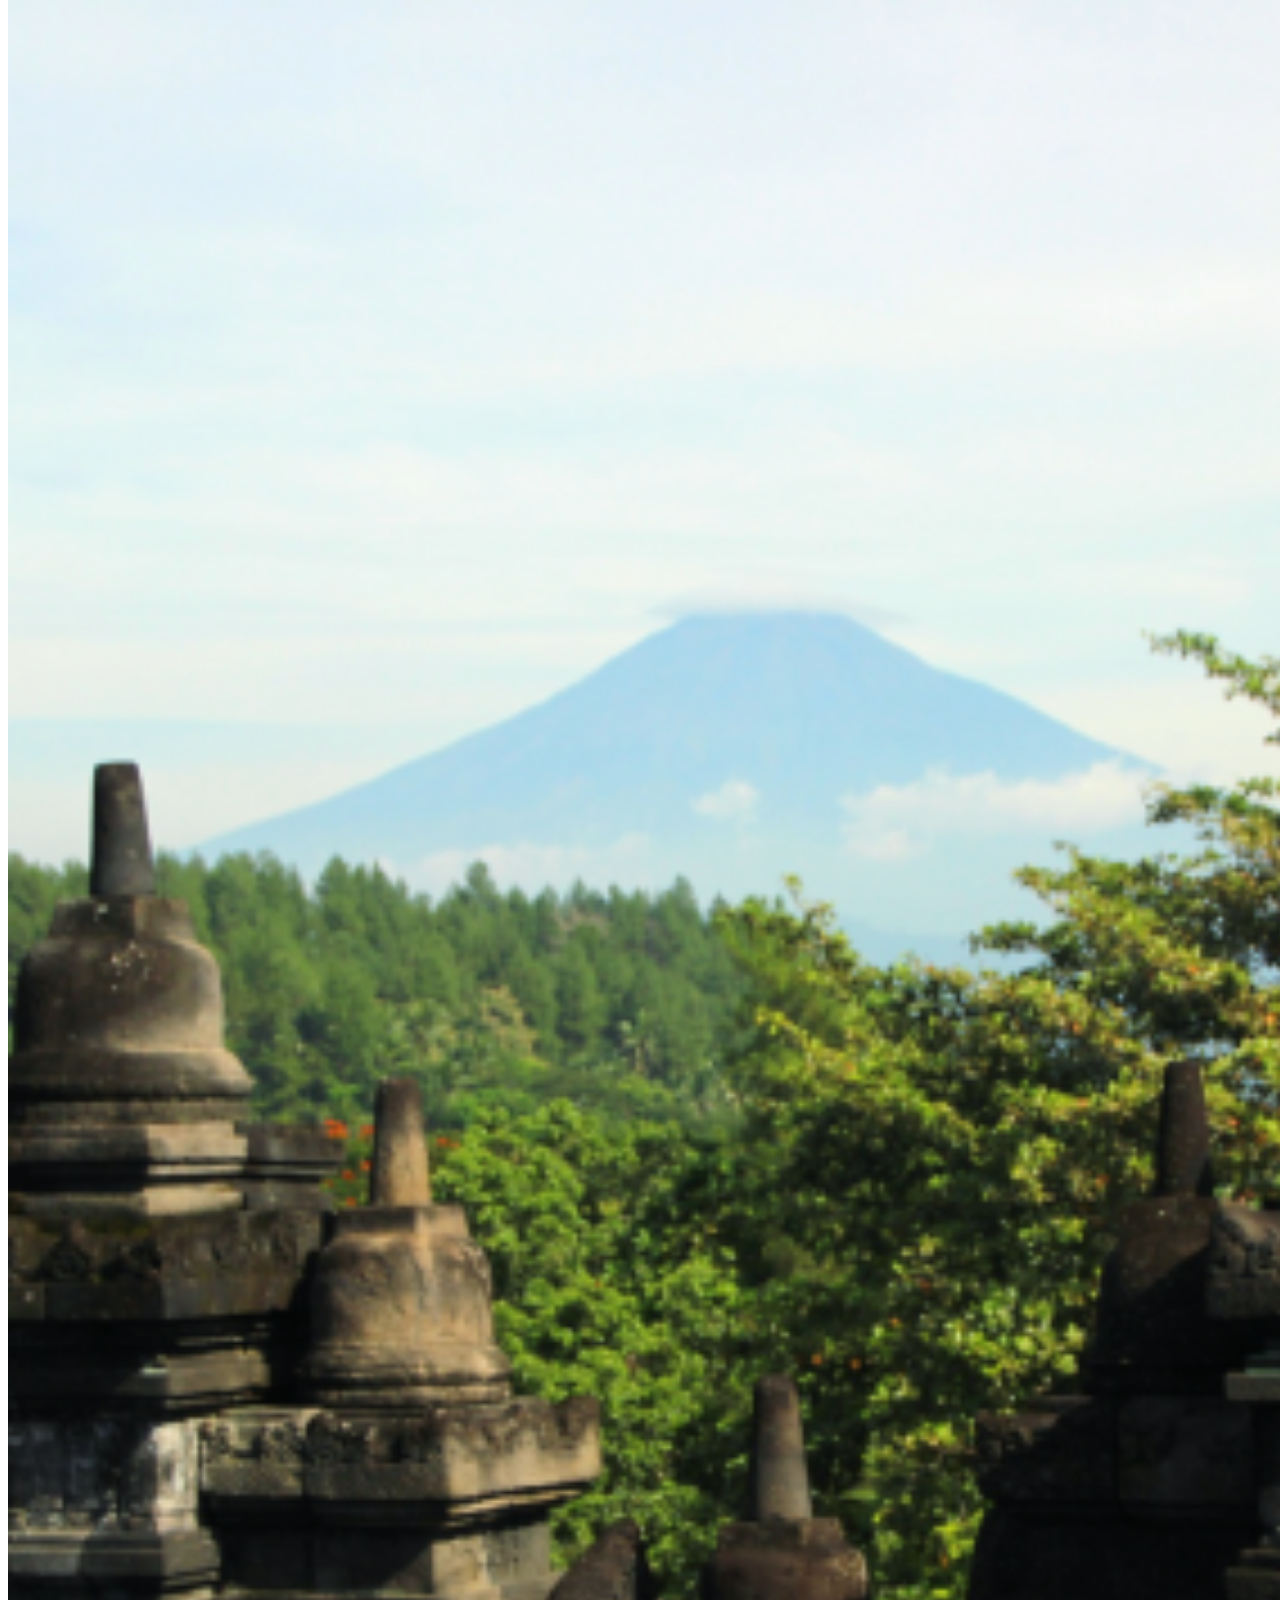
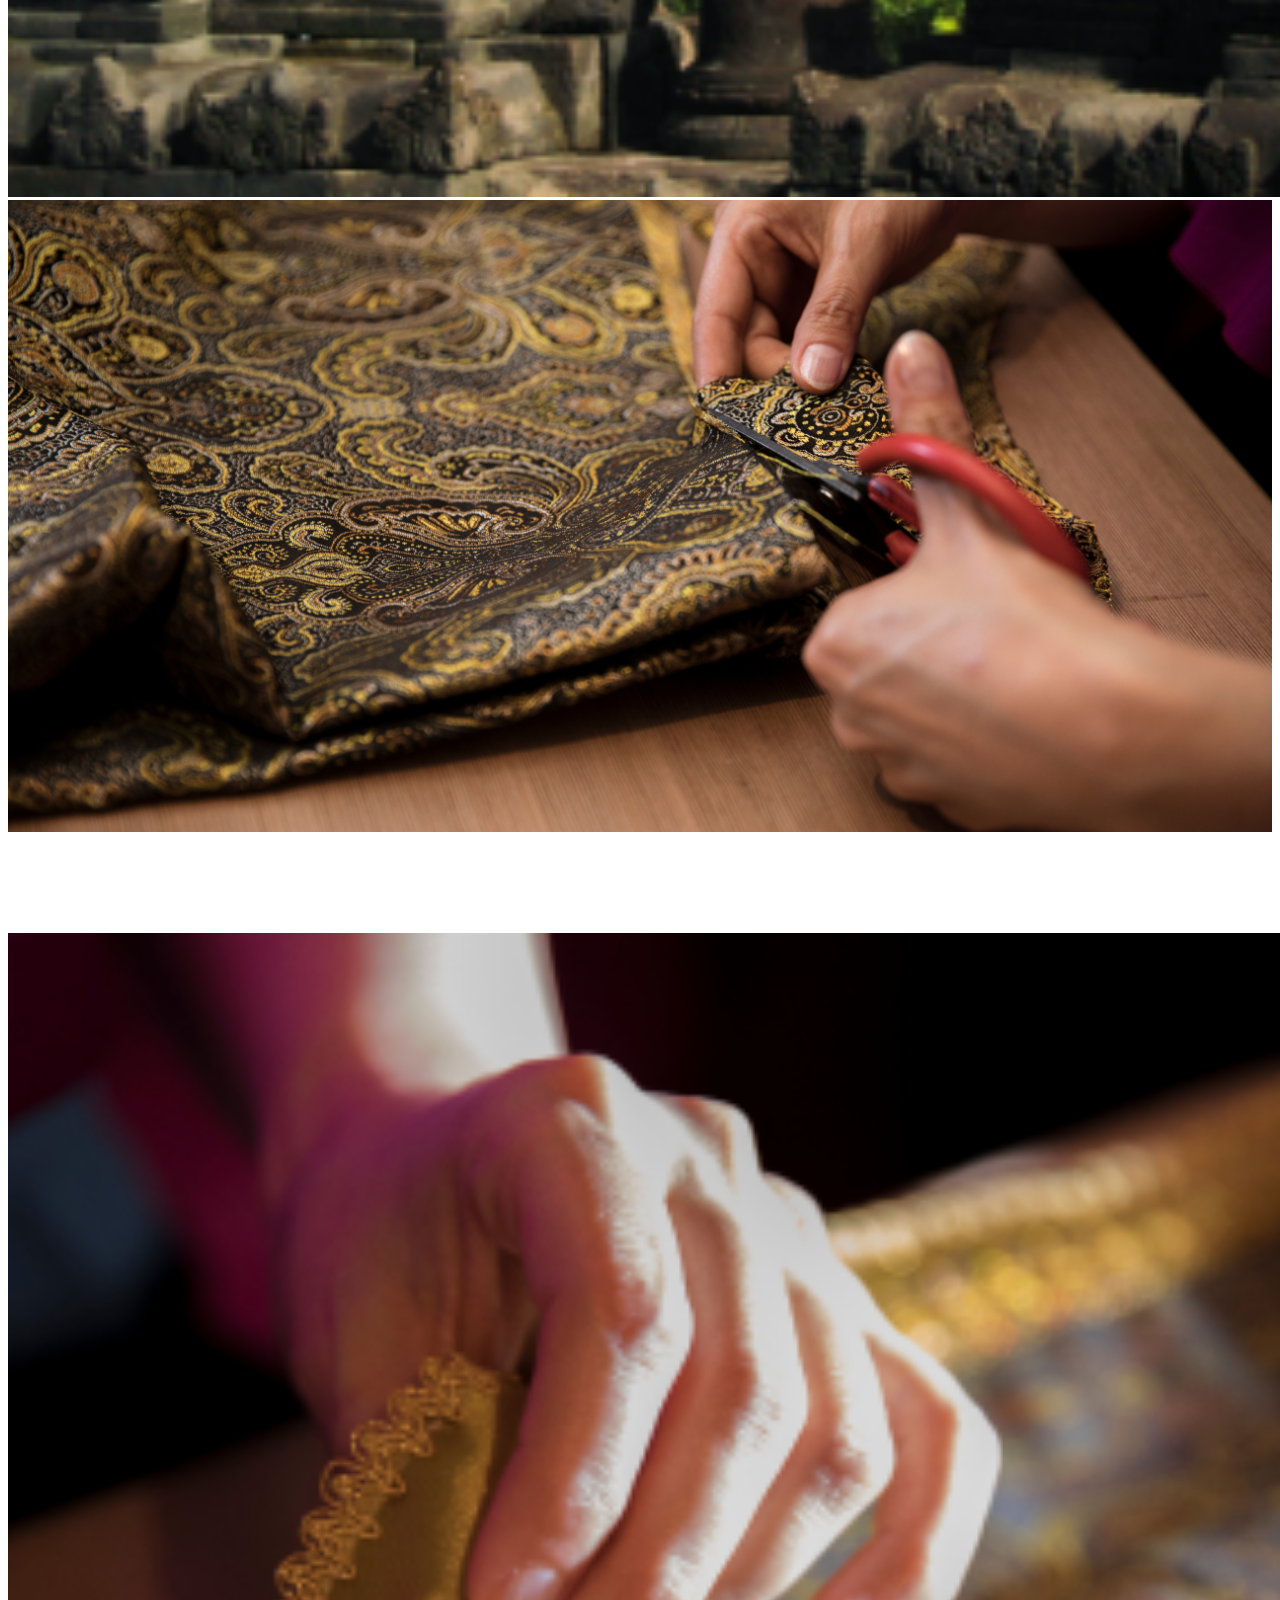
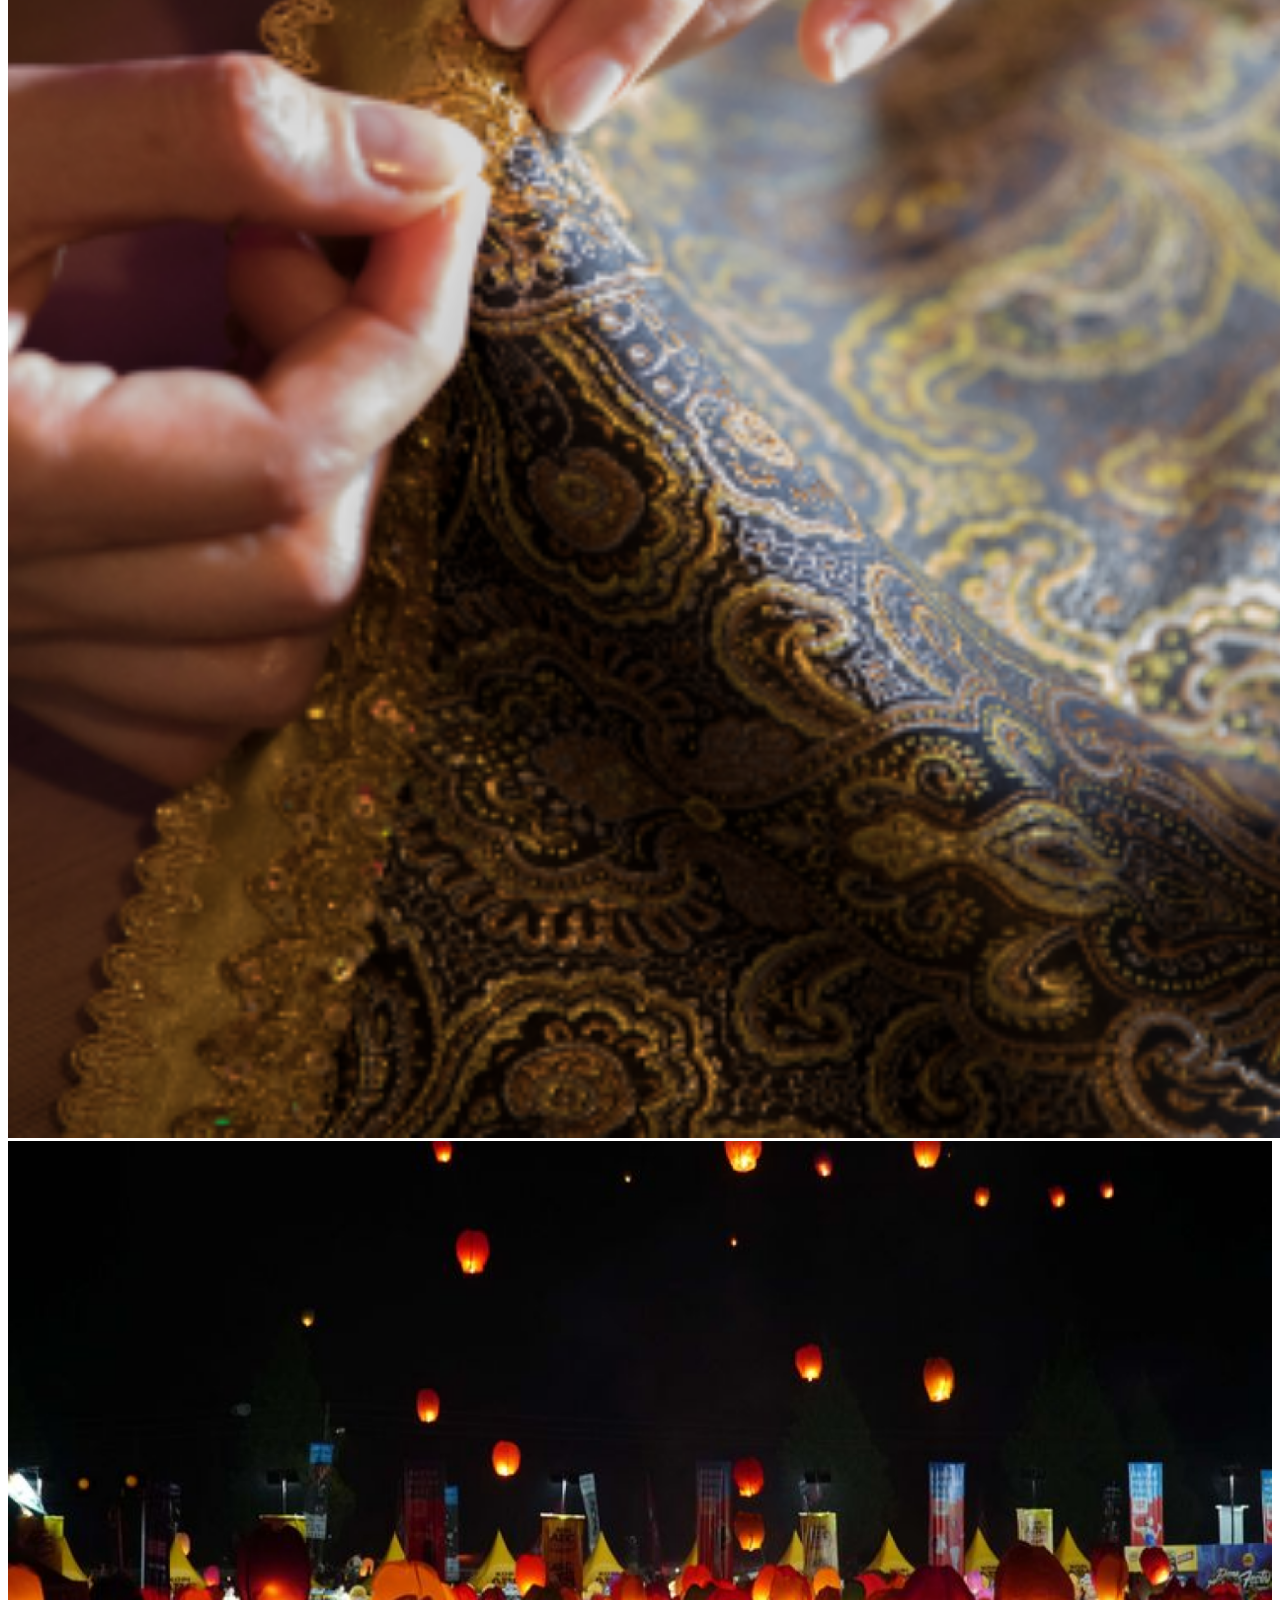
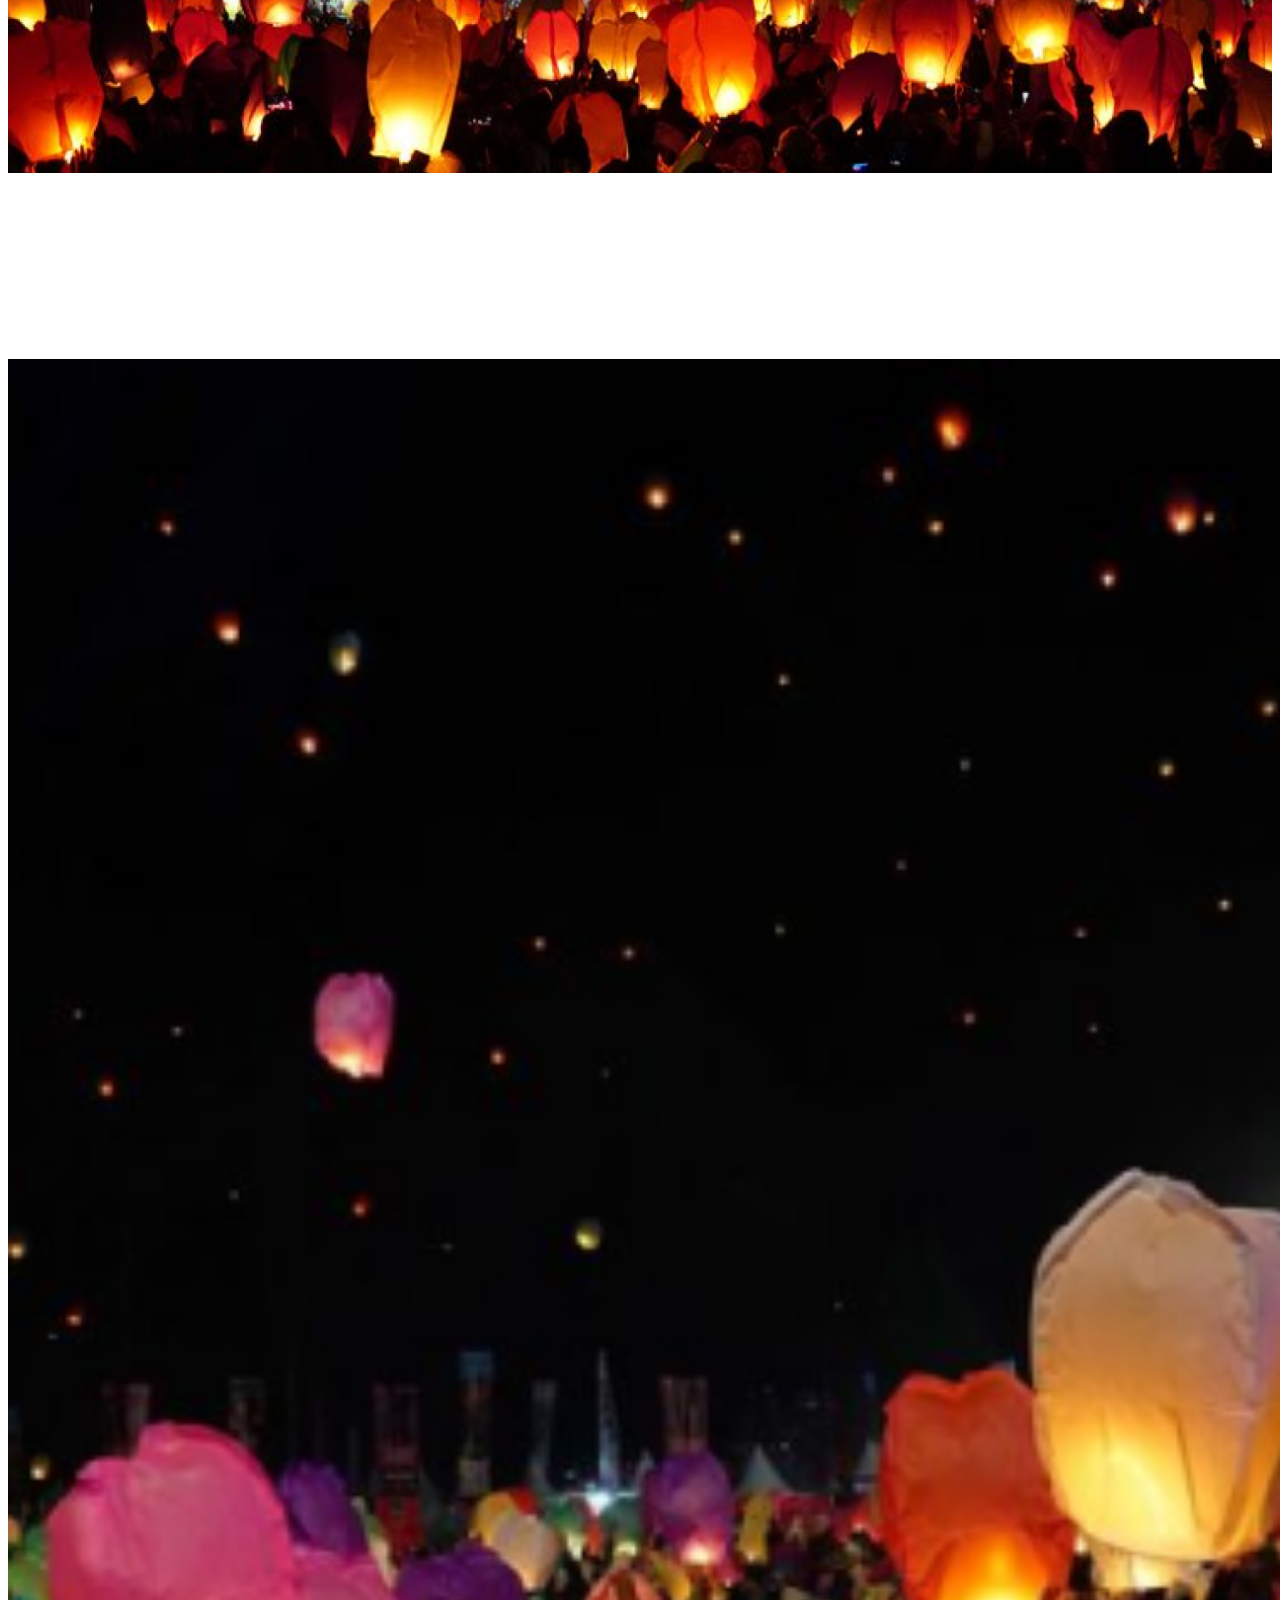
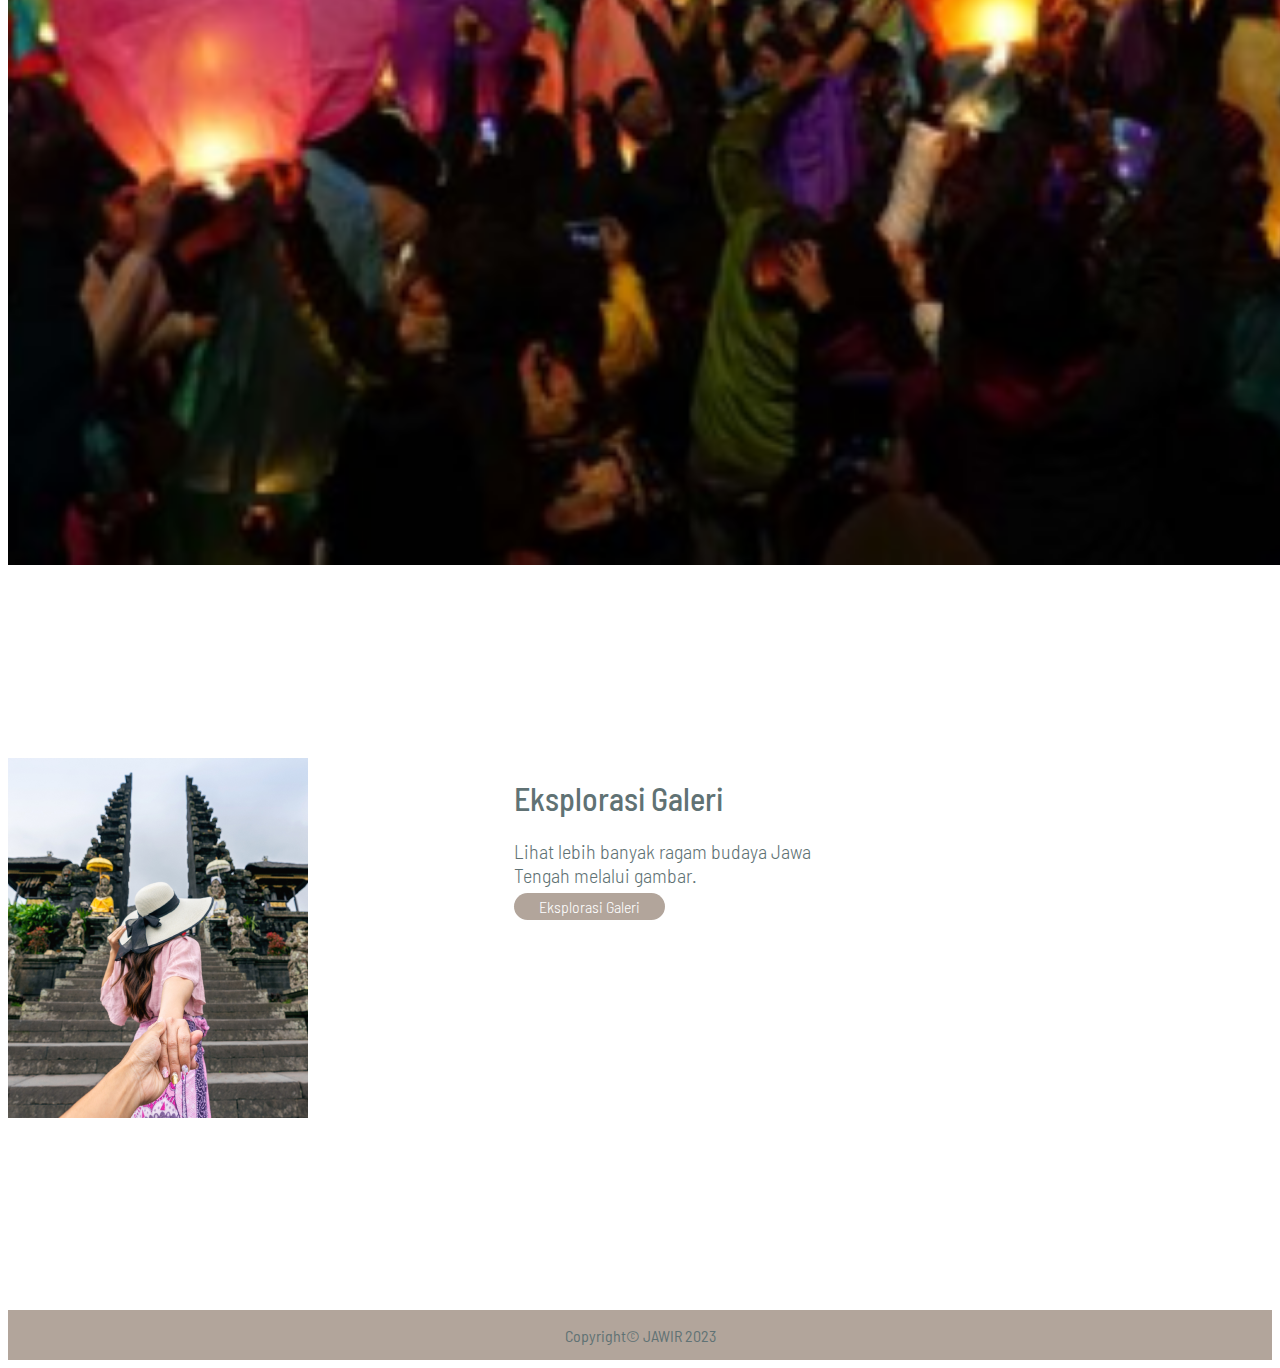
==== commit 431cf93f: "Fiksasi Akhir (1)" ====
--- a/index.html
+++ b/index.html
@@ -31,7 +31,7 @@
                     <li class="nav-item dropdown">
                         <a class="nav-link dropdown-toggle" href="#" role="button" data-bs-toggle="dropdown"
                             aria-expanded="false">
-                            Jawa Tengah
+                            Eksplor
                         </a>
                         <ul class="dropdown-menu">
                             <li><a class="dropdown-item" href="ragam-batik.html">Ragam Batik</a></li>
@@ -73,7 +73,7 @@
                     <span class="line cmb-2"></span>
                     <p class="fw300 custom-mw cfs cmb-1">Hasil karya bangsa Indonesia yang merupakan perpaduan antara
                         seni dan teknologi oleh leluhur bangsa Indonesia.</p>
-                    <a href="#batik-solo" class="button cp-1">ragam batik</a>
+                    <a href="ragam-batik.html" class="button cp-1">ragam batik</a>
                 </span>
             </div>
         </div>
@@ -84,7 +84,7 @@
                     <span class="line cmb-2"></span>
                     <p class="fw300 custom-mw cfs cmb-1">Daerah tertentu yang khas dan memiliki fungsi untuk
                         membudidayakan identitas budaya, proses budaya dan produk budaya.</p>
-                    <a href="#candi-borobudur" class="button cp-1">destinasi wisata</a>
+                    <a href="destinasi-wisata.html" class="button cp-1">destinasi wisata</a>
                 </span>
             </div>
             <div class="container glc d-flex align-items-center">
@@ -101,7 +101,7 @@
                     <span class="line cmb-2"></span>
                     <p class="fw300 custom-mw cfs cmb-1">Bentuk sarana yang membangun, memberdayakan, dan pengakuan
                         suatu identitas budaya.</p>
-                    <a href="#dcf" class="button cp-1">festival budaya</a>
+                    <a href="festival-budaya.html" class="button cp-1">festival budaya</a>
                 </span>
             </div>
         </div>
--- a/styling/main.css
+++ b/styling/main.css
@@ -3,6 +3,10 @@
 :root {
     --primary-color: #607274;
     --secondary-color: #B2A59B;
+}
+
+body > .container{
+    margin-top: 20px;
 }
 
 * {
